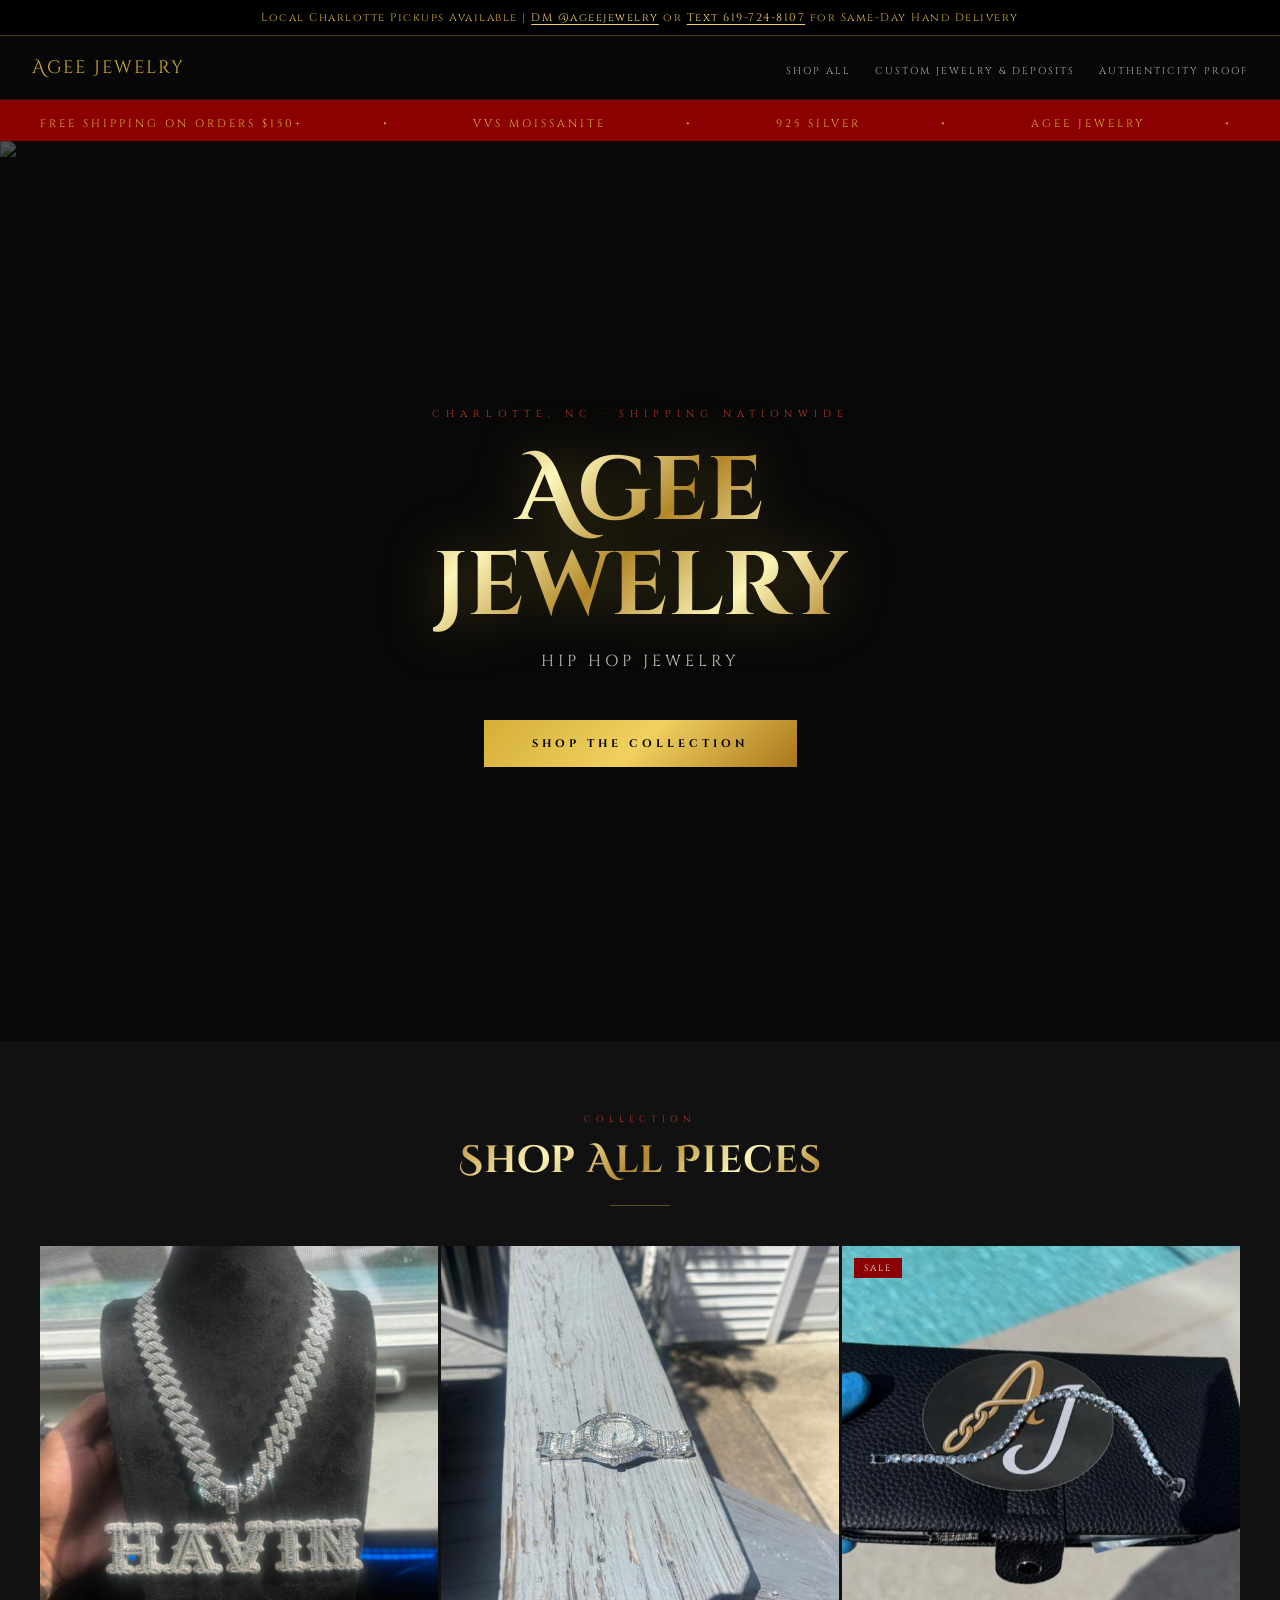
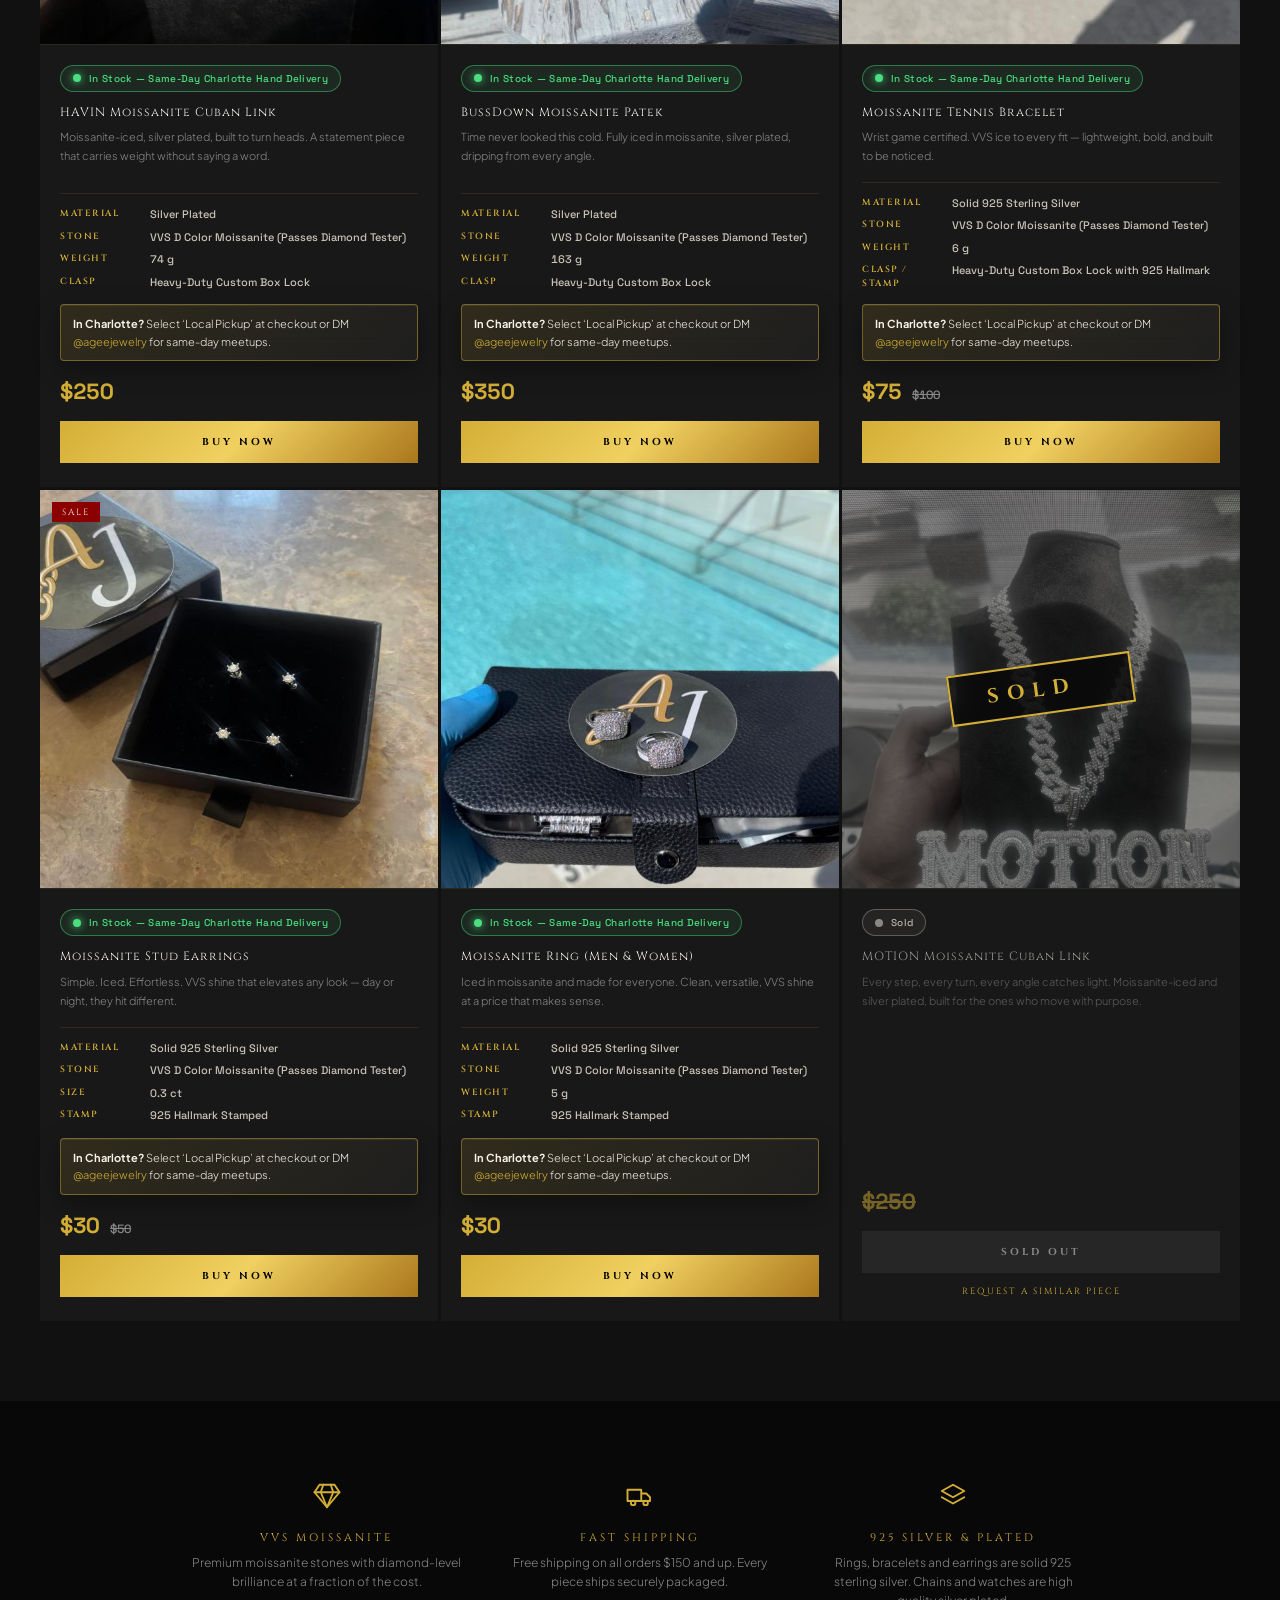
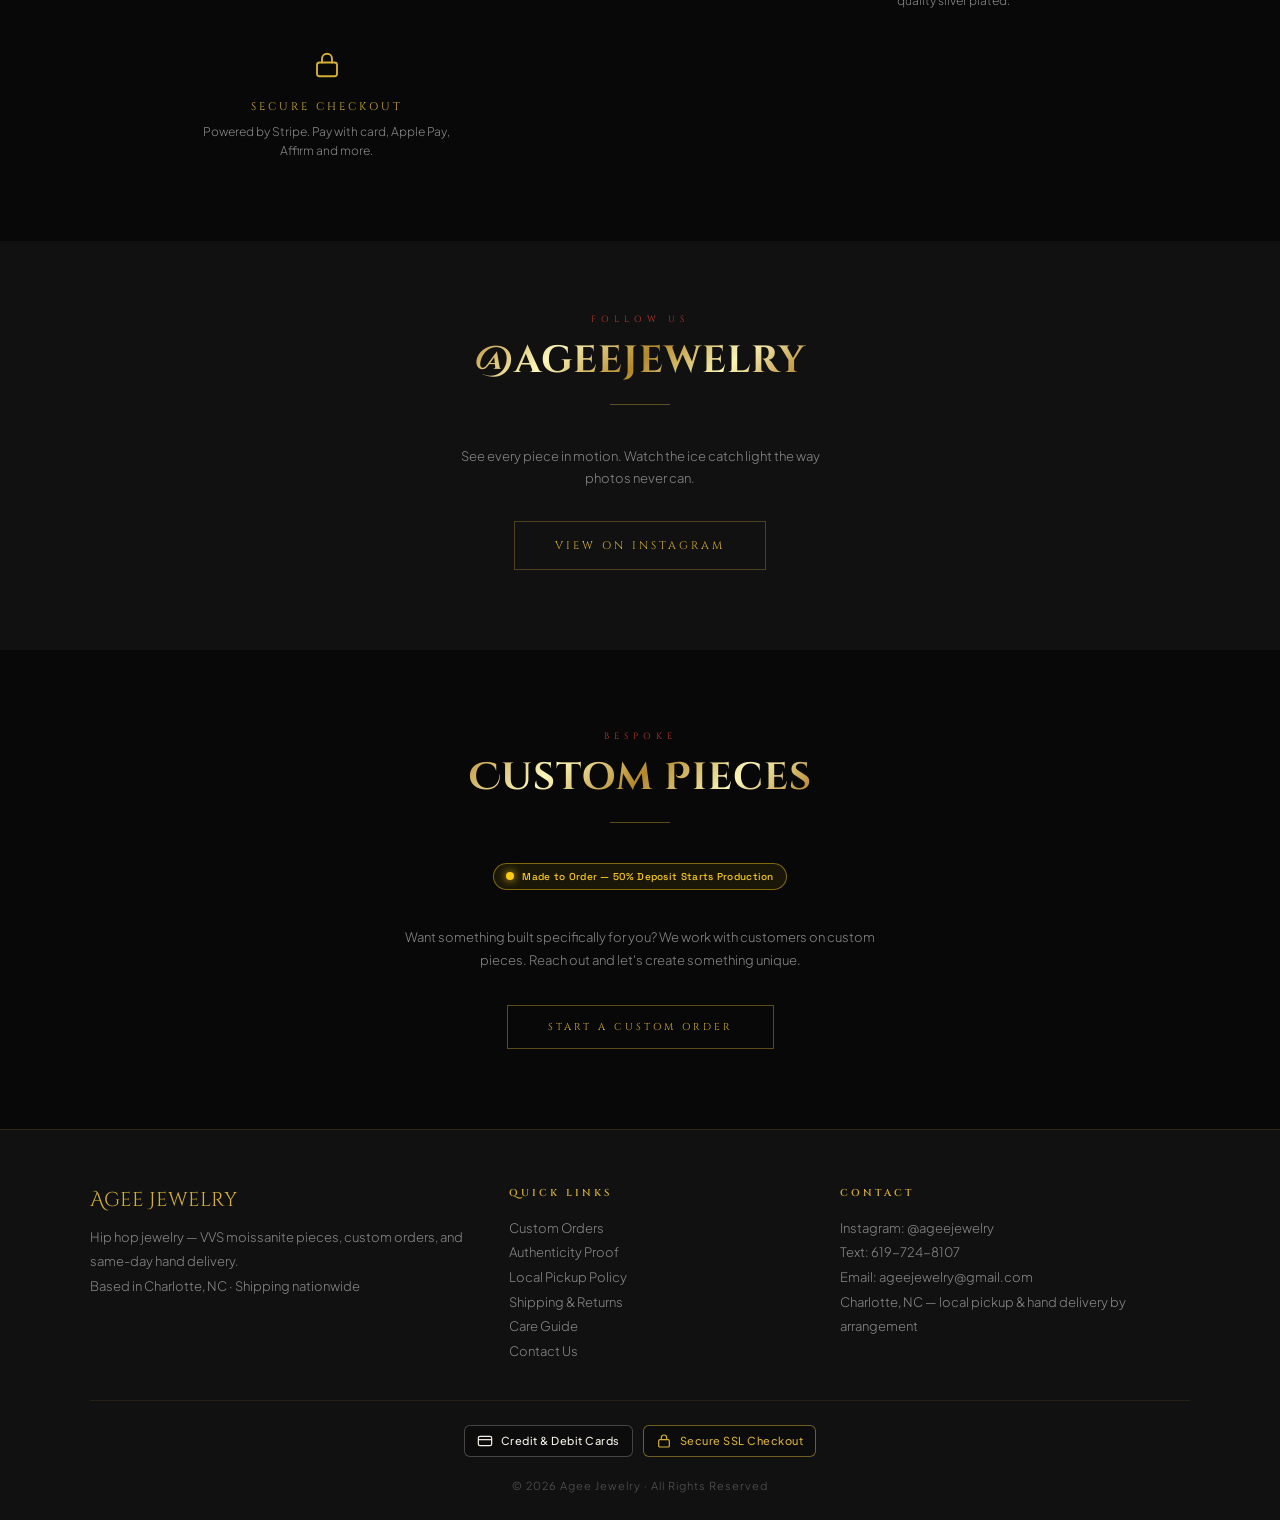
==== index.html @ dfce93da "Add phone, weights, plating details, and shipping and returns page Co-Authored-By: Claude Sonnet 5.5" ====
<!DOCTYPE html>
<html lang="en">
<head>
<meta charset="UTF-8">
<meta name="viewport" content="width=device-width, initial-scale=1.0">
<title>Agee Jewelry | VVS Moissanite Hip Hop Jewelry | Charlotte, NC</title>
<meta name="description" content="Agee Jewelry: VVS D moissanite hip hop jewelry. Cuban links, watches, bracelets and rings, with same-day hand delivery in Charlotte, NC and custom orders available.">
<meta name="theme-color" content="#080808">
<meta property="og:type" content="website">
<meta property="og:site_name" content="Agee Jewelry">
<meta property="og:title" content="Agee Jewelry | VVS Moissanite Hip Hop Jewelry">
<meta property="og:description" content="VVS D moissanite hip hop jewelry. Same-day hand delivery in Charlotte, NC. Custom orders available.">
<meta property="og:url" content="https://ageejewelry.com/">
<meta property="og:image" content="https://ageejewelry.com/havin.jpg">
<meta name="twitter:card" content="summary_large_image">
<link rel="icon" type="image/png" href="[data-uri]">
<link href="https://fonts.googleapis.com/css2?family=Cinzel+Decorative:wght@400;700&family=Cinzel:wght@400;600;700&family=Space+Grotesk:wght@500;700&family=Plus+Jakarta+Sans:wght@300;400;500;600&display=swap" rel="stylesheet">
<style>
  *, *::before, *::after { box-sizing: border-box; margin: 0; padding: 0; }
  :root {
    --gold: #D4AF37;
    --gold-light: #F0D060;
    --red: #8B0000;
    --red-bright: #C0392B;
    --black: #080808;
    --black-2: #111111;
    --black-3: #181818;
    --white: #F5F0E8;
    --gray: #888;
  }
  html { scroll-behavior: smooth; }
  body { background: var(--black); color: var(--white); font-family: 'Inter', sans-serif; font-weight: 300; overflow-x: hidden; }

  /* MARQUEE */
  .marquee-bar { background: var(--red); padding: 10px 0; overflow: hidden; white-space: nowrap; position: relative; z-index: 101; }
  .marquee-track { display: inline-block; animation: marquee 25s linear infinite; }
  .marquee-track span { font-family: 'Cinzel', serif; font-size: 11px; letter-spacing: 3px; color: var(--gold); padding: 0 40px; text-transform: uppercase; }
  @keyframes marquee { from { transform: translateX(0); } to { transform: translateX(-50%); } }

  /* NAV */
  nav { position: fixed; top: 0; left: 0; right: 0; z-index: 100; display: flex; justify-content: space-between; align-items: center; padding: 20px 40px; background: rgba(8,8,8,0.95); border-bottom: 1px solid rgba(212,175,55,0.15); backdrop-filter: blur(10px); }
  .nav-logo { font-family: 'Cinzel Decorative', serif; font-size: 18px; color: var(--gold); letter-spacing: 2px; text-decoration: none; }
  .nav-links { display: flex; gap: 36px; list-style: none; }
  .nav-links a { font-family: 'Cinzel', serif; font-size: 10px; letter-spacing: 3px; text-transform: uppercase; color: var(--white); text-decoration: none; opacity: 0.7; transition: opacity 0.2s, color 0.2s; }
  .nav-links a:hover { opacity: 1; color: var(--gold); }

  /* HERO - VIDEO BG */
  .hero {
    min-height: 100vh;
    display: flex;
    flex-direction: column;
    justify-content: center;
    align-items: center;
    text-align: center;
    padding: 120px 40px 80px;
    position: relative;
    overflow: hidden;
    background: var(--black);
  }
  .hero-video-wrap {
    position: absolute;
    inset: 0;
    z-index: 0;
    overflow: hidden;
  }
  .hero-video-wrap iframe {
    position: absolute;
    top: 50%; left: 50%;
    transform: translate(-50%, -50%);
    width: 100vw;
    height: 56.25vw;
    min-height: 100vh;
    min-width: 177.78vh;
    border: none;
    pointer-events: none;
  }
  .hero-overlay {
    position: absolute;
    inset: 0;
    background: linear-gradient(180deg, rgba(8,8,8,0.7) 0%, rgba(8,8,8,0.5) 50%, rgba(8,8,8,0.85) 100%);
    z-index: 1;
  }
  .hero-content { position: relative; z-index: 2; }
  .hero-eyebrow { font-family: 'Cinzel', serif; font-size: 10px; letter-spacing: 6px; color: var(--red-bright); text-transform: uppercase; margin-bottom: 24px; }
  .hero-title { font-family: 'Cinzel Decorative', serif; font-size: clamp(36px, 8vw, 90px); color: var(--gold); line-height: 1.05; margin-bottom: 16px; text-shadow: 0 0 60px rgba(212,175,55,0.4); }
  .hero-sub { font-family: 'Cinzel', serif; font-size: clamp(12px, 2vw, 16px); letter-spacing: 4px; color: var(--white); opacity: 0.8; margin-bottom: 48px; text-transform: uppercase; }
  .hero-cta { display: inline-block; font-family: 'Cinzel', serif; font-size: 11px; letter-spacing: 4px; text-transform: uppercase; color: var(--black); background: var(--gold); padding: 16px 48px; text-decoration: none; transition: background 0.2s, transform 0.2s; }
  .hero-cta:hover { background: var(--gold-light); transform: translateY(-2px); }

  /* SECTION HEADERS */
  .section-header { text-align: center; padding: 80px 40px 48px; }
  .section-eyebrow { font-family: 'Cinzel', serif; font-size: 9px; letter-spacing: 5px; color: var(--red-bright); text-transform: uppercase; margin-bottom: 12px; }
  .section-title { font-family: 'Cinzel Decorative', serif; font-size: clamp(22px, 4vw, 38px); color: var(--gold); letter-spacing: 1px; }
  .section-divider { width: 60px; height: 1px; background: var(--gold); margin: 20px auto 0; opacity: 0.4; }

  /* SHOP */
  .shop { background: var(--black-2); padding: 0 40px 80px; }
  .product-grid { display: grid; grid-template-columns: repeat(3, 1fr); gap: 3px; max-width: 1200px; margin: 0 auto; }

  /* PRODUCT CARD */
  .product-card { background: var(--black-3); display: flex; flex-direction: column; transition: transform 0.3s; }
  .product-card:hover { transform: translateY(-4px); }
  .product-card:hover .card-overlay { opacity: 1; }
  
  

  /* MEDIA */
  .product-media { position: relative; width: 100%; aspect-ratio: 1/1; background: #0d0d0d; overflow: hidden; flex-shrink: 0; }
  .card-photo {
    position: absolute; inset: 0;
    width: 100%; height: 100%;
    object-fit: cover;
    object-position: center 20%;
    transition: opacity 0.4s;
    z-index: 1;
  }
  
  .card-overlay { position: absolute; inset: 0; border: 1px solid rgba(212,175,55,0.3); opacity: 0; transition: opacity 0.3s; z-index: 3; pointer-events: none; }
  .sale-badge { position: absolute; top: 12px; left: 12px; background: var(--red); font-family: 'Cinzel', serif; font-size: 9px; letter-spacing: 2px; color: var(--white); padding: 4px 10px; text-transform: uppercase; z-index: 4; }

  /* PRODUCT INFO */
  .product-info { padding: 20px 20px 24px; border-top: 1px solid rgba(212,175,55,0.1); display: flex; flex-direction: column; flex: 1; }
  .product-name { font-family: 'Cinzel', serif; font-size: 12px; letter-spacing: 1px; color: var(--white); margin-bottom: 8px; line-height: 1.4; }
  .product-desc { font-size: 11px; color: var(--gray); line-height: 1.7; margin-bottom: 16px; flex: 1; }
  .product-price-row { display: flex; align-items: baseline; gap: 10px; margin-bottom: 16px; }
  .product-price { font-family: 'Cinzel', serif; font-size: 20px; color: var(--gold); }
  .product-price-old { font-size: 12px; color: var(--gray); text-decoration: line-through; }
  .buy-btn { display: block; width: 100%; font-family: 'Cinzel', serif; font-size: 10px; letter-spacing: 3px; text-transform: uppercase; color: var(--black); background: var(--gold); padding: 14px; text-align: center; text-decoration: none; transition: background 0.2s, transform 0.15s; margin-top: auto; }
  .buy-btn:hover { background: var(--gold-light); transform: translateY(-1px); }

  /* FEATURES */
  .features { padding: 80px 40px; background: var(--black); }
  .features-grid { display: grid; grid-template-columns: repeat(auto-fit, minmax(200px, 1fr)); gap: 40px; max-width: 900px; margin: 0 auto; text-align: center; }
  .feature-icon { font-size: 28px; margin-bottom: 16px; display: block; }
  .feature-title { font-family: 'Cinzel', serif; font-size: 11px; letter-spacing: 3px; color: var(--gold); text-transform: uppercase; margin-bottom: 8px; }
  .feature-text { font-size: 12px; color: var(--gray); line-height: 1.6; }

  /* INSTAGRAM */
  .instagram-section { background: var(--black-2); padding: 0 40px 80px; text-align: center; }
  .ig-link { display: inline-flex; align-items: center; gap: 10px; font-family: 'Cinzel', serif; font-size: 11px; letter-spacing: 3px; color: var(--gold); text-decoration: none; border: 1px solid rgba(212,175,55,0.3); padding: 16px 40px; transition: border-color 0.2s, background 0.2s; text-transform: uppercase; }
  .ig-link:hover { border-color: var(--gold); background: rgba(212,175,55,0.05); }

  /* FOOTER */
  footer { background: var(--black-2); border-top: 1px solid rgba(212,175,55,0.1); padding: 48px 40px 32px; text-align: center; }
  .footer-logo { font-family: 'Cinzel Decorative', serif; font-size: 20px; color: var(--gold); margin-bottom: 16px; }
  .footer-links { display: flex; justify-content: center; gap: 32px; list-style: none; margin-bottom: 32px; flex-wrap: wrap; }
  .footer-links a { font-family: 'Cinzel', serif; font-size: 9px; letter-spacing: 3px; color: var(--gray); text-decoration: none; text-transform: uppercase; transition: color 0.2s; }
  .footer-links a:hover { color: var(--gold); }
  .footer-copy { font-size: 11px; color: #444; letter-spacing: 1px; }

  /* MOBILE */
  @media (max-width: 900px) {
    .product-grid { grid-template-columns: repeat(2, 1fr); }
  }
  @media (max-width: 768px) {
    nav { padding: 16px 20px; }
    .nav-links { display: none; }
    .hero { padding: 100px 24px 60px; }
    .shop, .features, .instagram-section { padding-left: 20px; padding-right: 20px; }
    .section-header { padding: 60px 20px 36px; }
    footer { padding: 40px 20px 24px; }
  }
  @media (max-width: 480px) {
    .product-grid { grid-template-columns: 1fr; }
  }
</style>
<link rel="stylesheet" href="/site.css">
</head>
<body>

<div class="marquee-bar">
  <div class="marquee-track">
    <span>Free Shipping on Orders $150+</span><span>&bull;</span>
    <span>VVS Moissanite</span><span>&bull;</span>
    <span>925 Silver</span><span>&bull;</span>
    <span>Agee Jewelry</span><span>&bull;</span>
    <span>Free Shipping on Orders $150+</span><span>&bull;</span>
    <span>VVS Moissanite</span><span>&bull;</span>
    <span>925 Silver</span><span>&bull;</span>
    <span>Agee Jewelry</span><span>&bull;</span>
  </div>
</div>

<div class="announce" role="region" aria-label="Announcement">
  <span>Local Charlotte Pickups Available | <a href="https://www.instagram.com/ageejewelry/" target="_blank" rel="noopener">DM @ageejewelry</a> or <a href="sms:+16197248107">Text 619-724-8107</a> for Same-Day Hand Delivery</span>
</div>

<nav class="site-nav" aria-label="Main">
  <a href="/" class="nav-logo">Agee Jewelry</a>
  <ul class="nav-links">
    <li><a href="/#shop">Shop All</a></li>
    <li><a href="/custom/">Custom Jewelry &amp; Deposits</a></li>
    <li><a href="/authenticity/">Authenticity Proof</a></li>
  </ul>
</nav>

<!-- HERO WITH WATCH VIDEO BG -->
<section class="hero">
  <div class="hero-video-wrap">
    <img src="https://raw.githubusercontent.com/ageejewelry/ageejewelry/main/hero.gif" style="position:absolute;top:50%;left:50%;transform:translate(-50%,-50%);min-width:100%;min-height:100%;width:auto;height:auto;object-fit:cover;">
  </div>
  <div class="hero-overlay"></div>
  <div class="hero-content">
    <div class="hero-eyebrow">Charlotte, NC &middot; Shipping Nationwide</div>
    <h1 class="hero-title">Agee<br>Jewelry</h1>
    <p class="hero-sub">Hip Hop Jewelry</p>
    <a href="#shop" class="hero-cta">Shop the Collection</a>
  </div>
</section>

<!-- SHOP -->
<section class="shop" id="shop">
  <div class="section-header">
    <div class="section-eyebrow">Collection</div>
    <h2 class="section-title">Shop All Pieces</h2>
    <div class="section-divider"></div>
  </div>
  <div class="product-grid">

    <!-- HAVIN -->
    <div class="product-card" id="chains" data-category="chains">
      <div class="product-media">
        <img class="card-photo" src="[data-uri]" alt="HAVIN Cuban Link" loading="lazy">
        <div class="card-overlay"></div>
      </div>
      <div class="product-info">
        <div class="stock-badge in-stock">In Stock &mdash; Same-Day Charlotte Hand Delivery</div>
        <div class="product-name">HAVIN Moissanite Cuban Link</div>
        <div class="product-desc">Moissanite-iced, silver plated, built to turn heads. A statement piece that carries weight without saying a word.</div>
        <ul class="spec-block"><li><b>Material</b><span>Silver Plated</span></li><li><b>Stone</b><span>VVS D Color Moissanite (Passes Diamond Tester)</span></li><li><b>Weight</b><span>74 g</span></li><li><b>Clasp</b><span>Heavy-Duty Custom Box Lock</span></li></ul><div class="local-callout"><strong>In Charlotte?</strong> Select &lsquo;Local Pickup&rsquo; at checkout or DM <a href="https://www.instagram.com/ageejewelry/" target="_blank" rel="noopener">@ageejewelry</a> for same-day meetups.</div>
        <div class="product-price-row"><span class="product-price">$250</span></div>
        <a href="https://buy.stripe.com/3cI14ng1a7z4cbnalU8Zq00" target="_blank" rel="noopener" class="buy-btn">Buy Now</a>
      </div>
    </div>

    <!-- BUSSDOWN WATCH -->
    <div class="product-card" id="watches" data-category="watches">
      <div class="product-media">
        <img class="card-photo" src="[data-uri]" alt="BussDown Patek" loading="lazy">
        <div class="card-overlay"></div>
      </div>
      <div class="product-info">
        <div class="stock-badge in-stock">In Stock &mdash; Same-Day Charlotte Hand Delivery</div>
        <div class="product-name">BussDown Moissanite Patek</div>
        <div class="product-desc">Time never looked this cold. Fully iced in moissanite, silver plated, dripping from every angle.</div>
        <ul class="spec-block"><li><b>Material</b><span>Silver Plated</span></li><li><b>Stone</b><span>VVS D Color Moissanite (Passes Diamond Tester)</span></li><li><b>Weight</b><span>163 g</span></li><li><b>Clasp</b><span>Heavy-Duty Custom Box Lock</span></li></ul><div class="local-callout"><strong>In Charlotte?</strong> Select &lsquo;Local Pickup&rsquo; at checkout or DM <a href="https://www.instagram.com/ageejewelry/" target="_blank" rel="noopener">@ageejewelry</a> for same-day meetups.</div>
        <div class="product-price-row"><span class="product-price">$350</span></div>
        <a href="https://buy.stripe.com/00waEXaGQ7z4grD51A8Zq05" target="_blank" rel="noopener" class="buy-btn">Buy Now</a>
      </div>
    </div>

    <!-- BRACELET -->
    <div class="product-card" data-category="bracelets">
      <div class="product-media">
        <img class="card-photo" src="[data-uri]" alt="Moissanite Bracelet" loading="lazy">
        <div class="card-overlay"></div>
        <div class="sale-badge">Sale</div>
      </div>
      <div class="product-info">
        <div class="stock-badge in-stock">In Stock &mdash; Same-Day Charlotte Hand Delivery</div>
        <div class="product-name">Moissanite Tennis Bracelet</div>
        <div class="product-desc">Wrist game certified. VVS ice to every fit — lightweight, bold, and built to be noticed.</div>
        <ul class="spec-block"><li><b>Material</b><span>Solid 925 Sterling Silver</span></li><li><b>Stone</b><span>VVS D Color Moissanite (Passes Diamond Tester)</span></li><li><b>Weight</b><span>6 g</span></li><li><b>Clasp / Stamp</b><span>Heavy-Duty Custom Box Lock with 925 Hallmark</span></li></ul><div class="local-callout"><strong>In Charlotte?</strong> Select &lsquo;Local Pickup&rsquo; at checkout or DM <a href="https://www.instagram.com/ageejewelry/" target="_blank" rel="noopener">@ageejewelry</a> for same-day meetups.</div>
        <div class="product-price-row">
          <span class="product-price">$75</span>
          <span class="product-price-old">$100</span>
        </div>
        <a href="https://buy.stripe.com/3cI00jeX62eKejv3Xw8Zq03" target="_blank" rel="noopener" class="buy-btn">Buy Now</a>
      </div>
    </div>

    <!-- EARRINGS -->
    <div class="product-card" data-category="earrings">
      <div class="product-media">
        <img class="card-photo" src="[data-uri]" alt="Moissanite Earrings" loading="lazy">
        <div class="card-overlay"></div>
        <div class="sale-badge">Sale</div>
      </div>
      <div class="product-info">
        <div class="stock-badge in-stock">In Stock &mdash; Same-Day Charlotte Hand Delivery</div>
        <div class="product-name">Moissanite Stud Earrings</div>
        <div class="product-desc">Simple. Iced. Effortless. VVS shine that elevates any look — day or night, they hit different.</div>
        <ul class="spec-block"><li><b>Material</b><span>Solid 925 Sterling Silver</span></li><li><b>Stone</b><span>VVS D Color Moissanite (Passes Diamond Tester)</span></li><li><b>Size</b><span>0.3 ct</span></li><li><b>Stamp</b><span>925 Hallmark Stamped</span></li></ul><div class="local-callout"><strong>In Charlotte?</strong> Select &lsquo;Local Pickup&rsquo; at checkout or DM <a href="https://www.instagram.com/ageejewelry/" target="_blank" rel="noopener">@ageejewelry</a> for same-day meetups.</div>
        <div class="product-price-row">
          <span class="product-price">$30</span>
          <span class="product-price-old">$50</span>
        </div>
        <a href="https://buy.stripe.com/7sY7sL6qA3iO0sF51A8Zq04" target="_blank" rel="noopener" class="buy-btn">Buy Now</a>
      </div>
    </div>

    <!-- RINGS -->
    <div class="product-card" id="rings" data-category="rings">
      <div class="product-media">
        <img class="card-photo" src="[data-uri]" alt="Moissanite Rings" loading="lazy">
        <div class="card-overlay"></div>
      </div>
      <div class="product-info">
        <div class="stock-badge in-stock">In Stock &mdash; Same-Day Charlotte Hand Delivery</div>
        <div class="product-name">Moissanite Ring (Men &amp; Women)</div>
        <div class="product-desc">Iced in moissanite and made for everyone. Clean, versatile, VVS shine at a price that makes sense.</div>
        <ul class="spec-block"><li><b>Material</b><span>Solid 925 Sterling Silver</span></li><li><b>Stone</b><span>VVS D Color Moissanite (Passes Diamond Tester)</span></li><li><b>Weight</b><span>5 g</span></li><li><b>Stamp</b><span>925 Hallmark Stamped</span></li></ul><div class="local-callout"><strong>In Charlotte?</strong> Select &lsquo;Local Pickup&rsquo; at checkout or DM <a href="https://www.instagram.com/ageejewelry/" target="_blank" rel="noopener">@ageejewelry</a> for same-day meetups.</div>
        <div class="product-price-row"><span class="product-price">$30</span></div>
        <a href="https://buy.stripe.com/cNi00j8yI3iO6R3cu28Zq02" target="_blank" rel="noopener" class="buy-btn">Buy Now</a>
      </div>
    </div>

    <!-- MOTION -->
    <div class="product-card is-sold" data-category="chains">
      <div class="product-media">
        <img class="card-photo" src="[data-uri]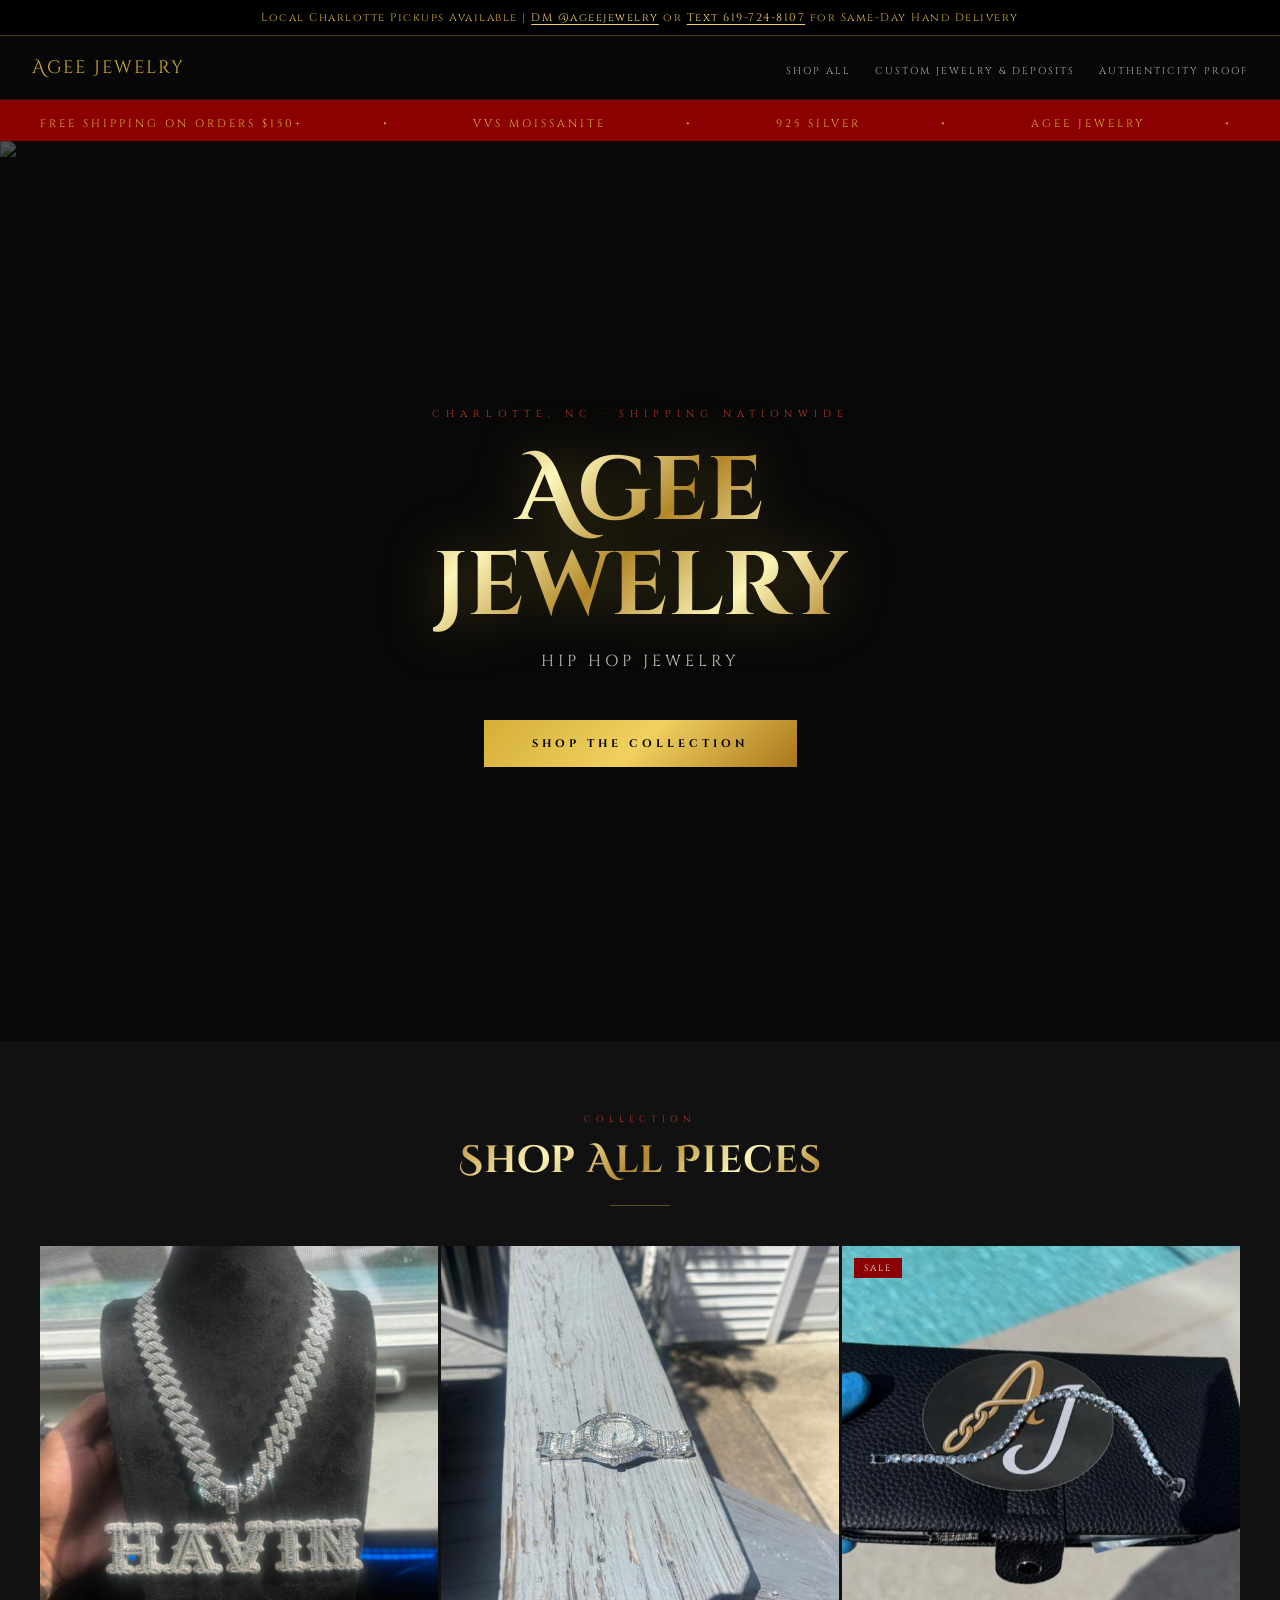
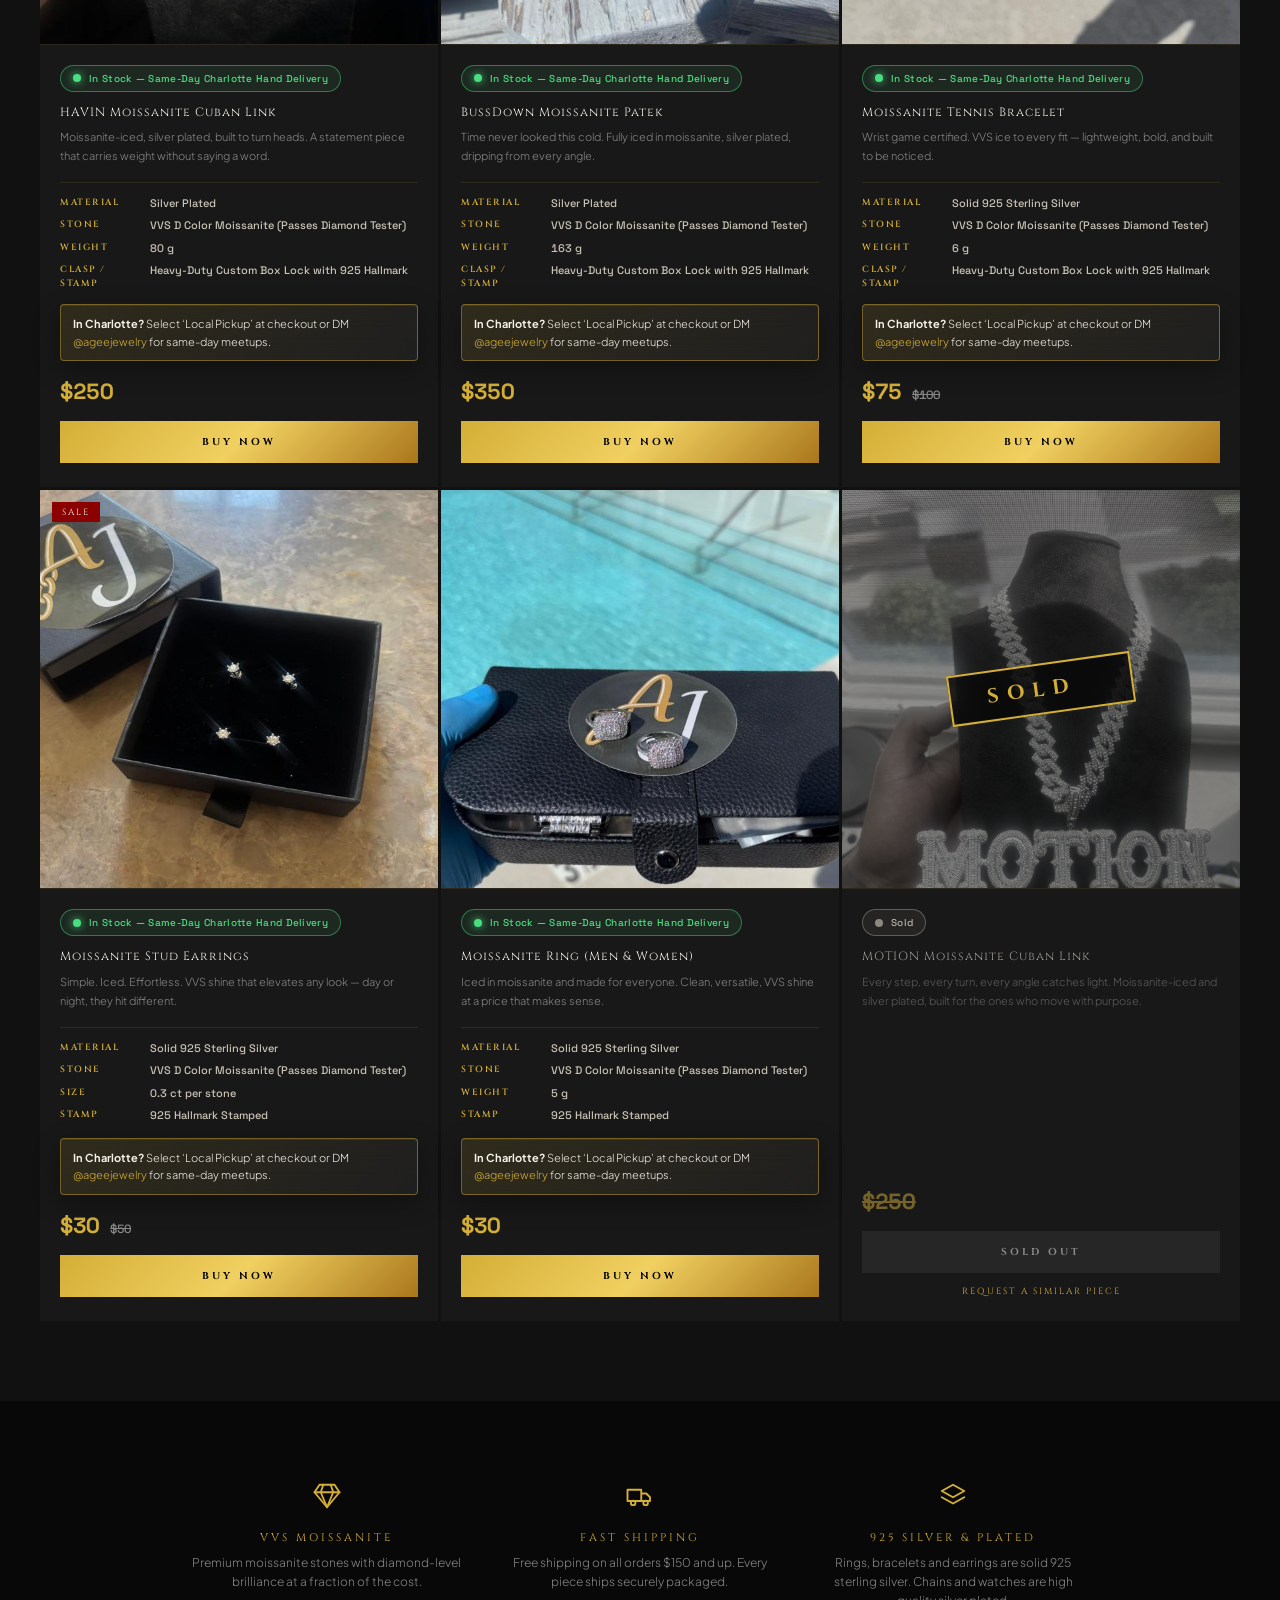
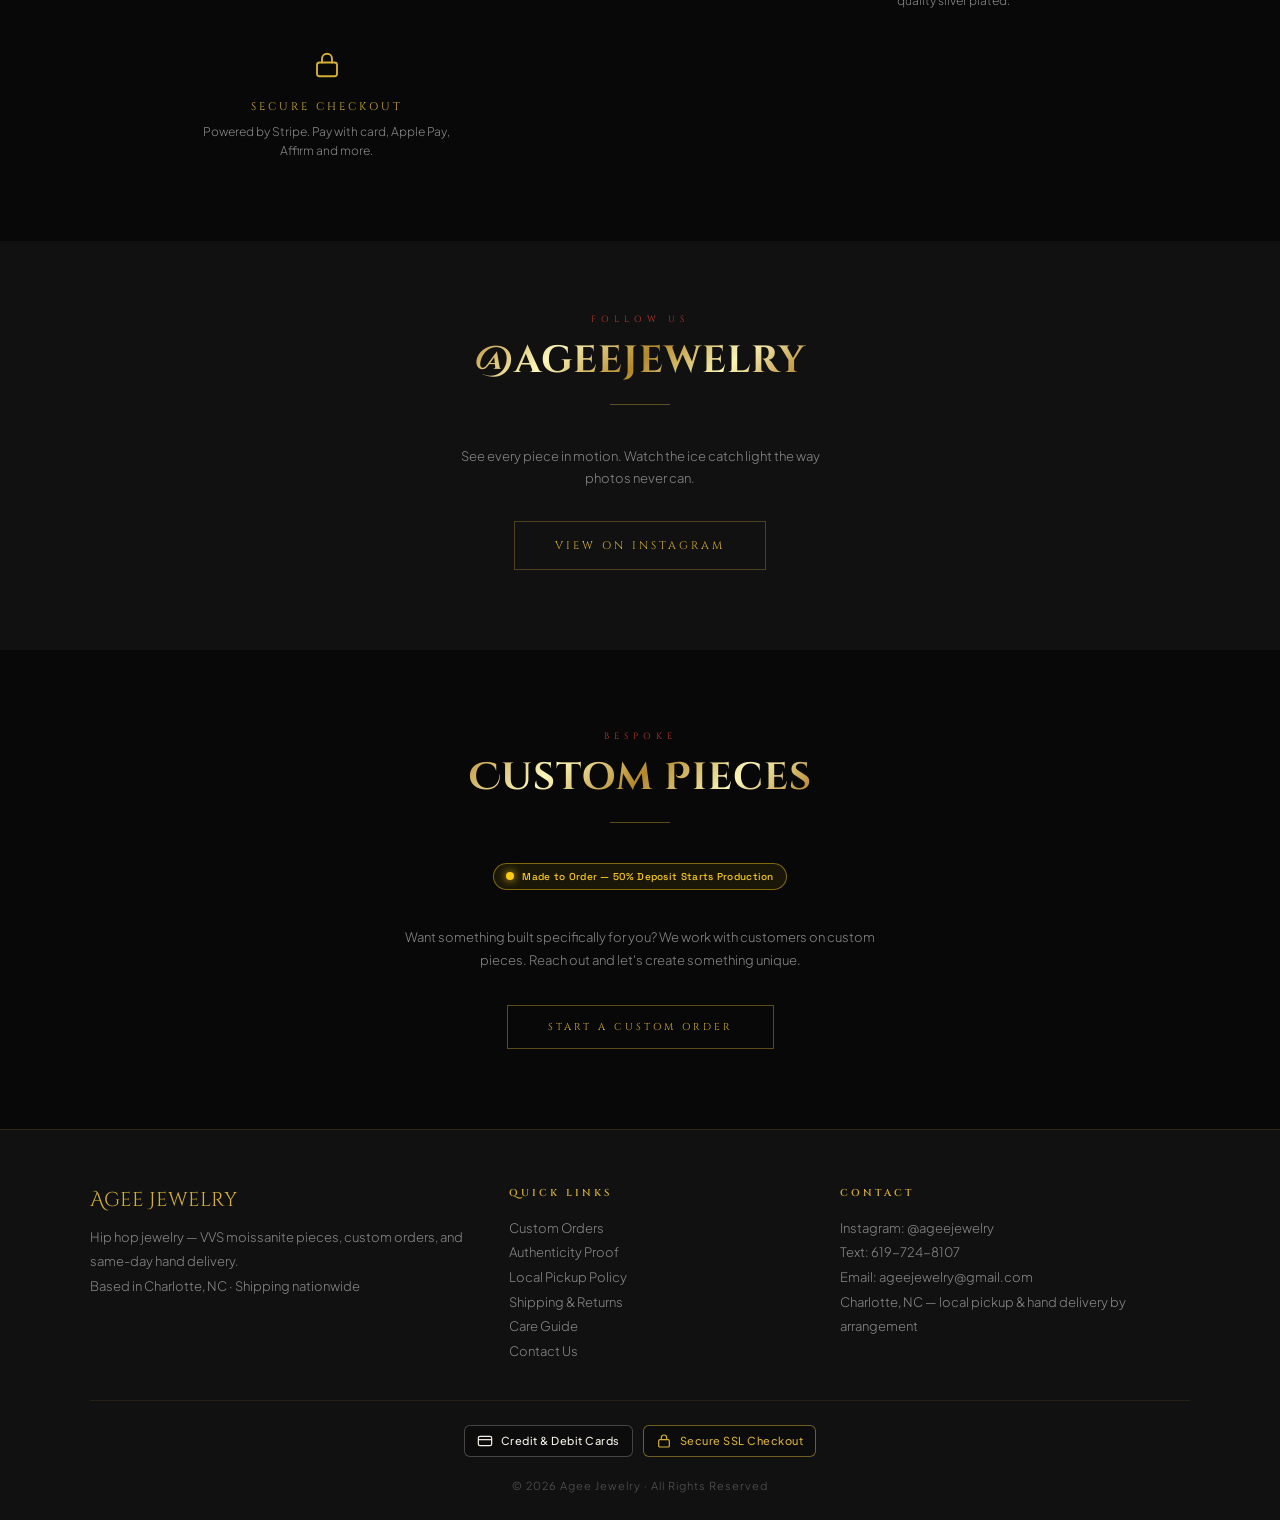
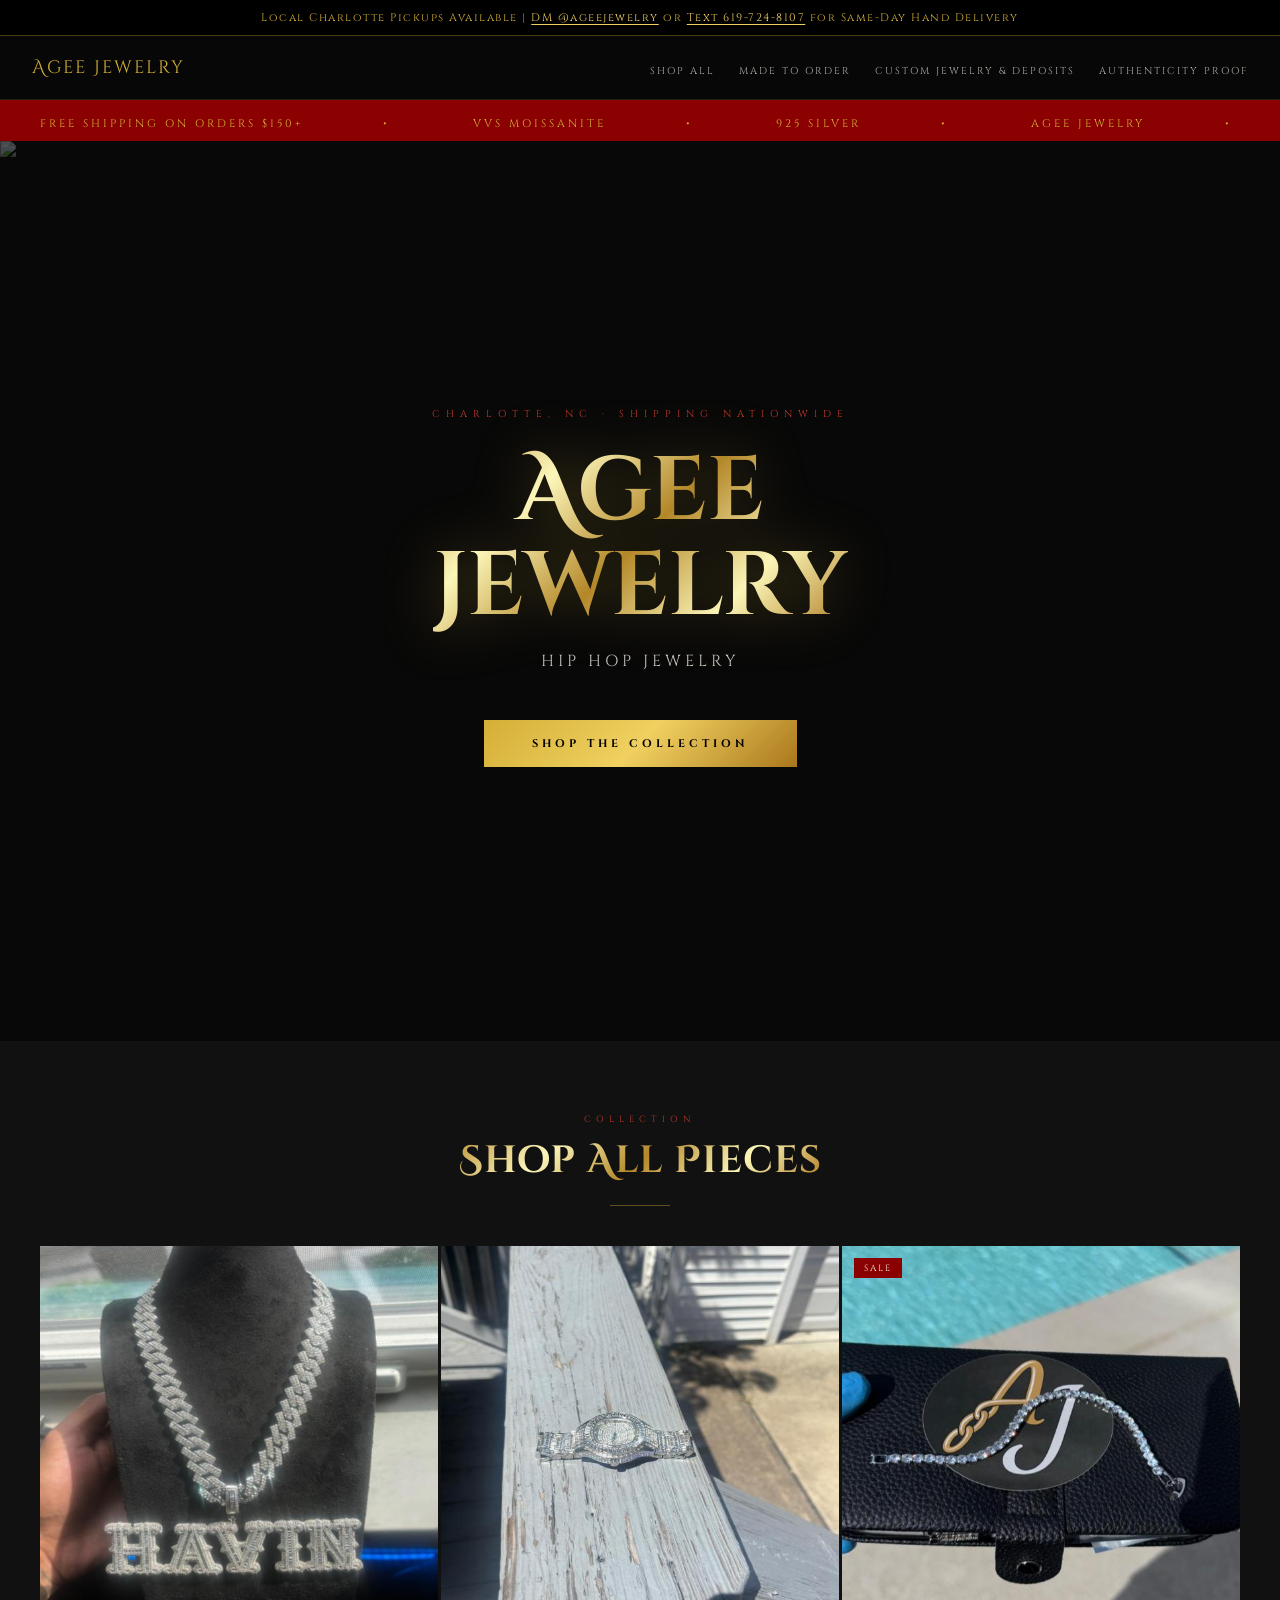
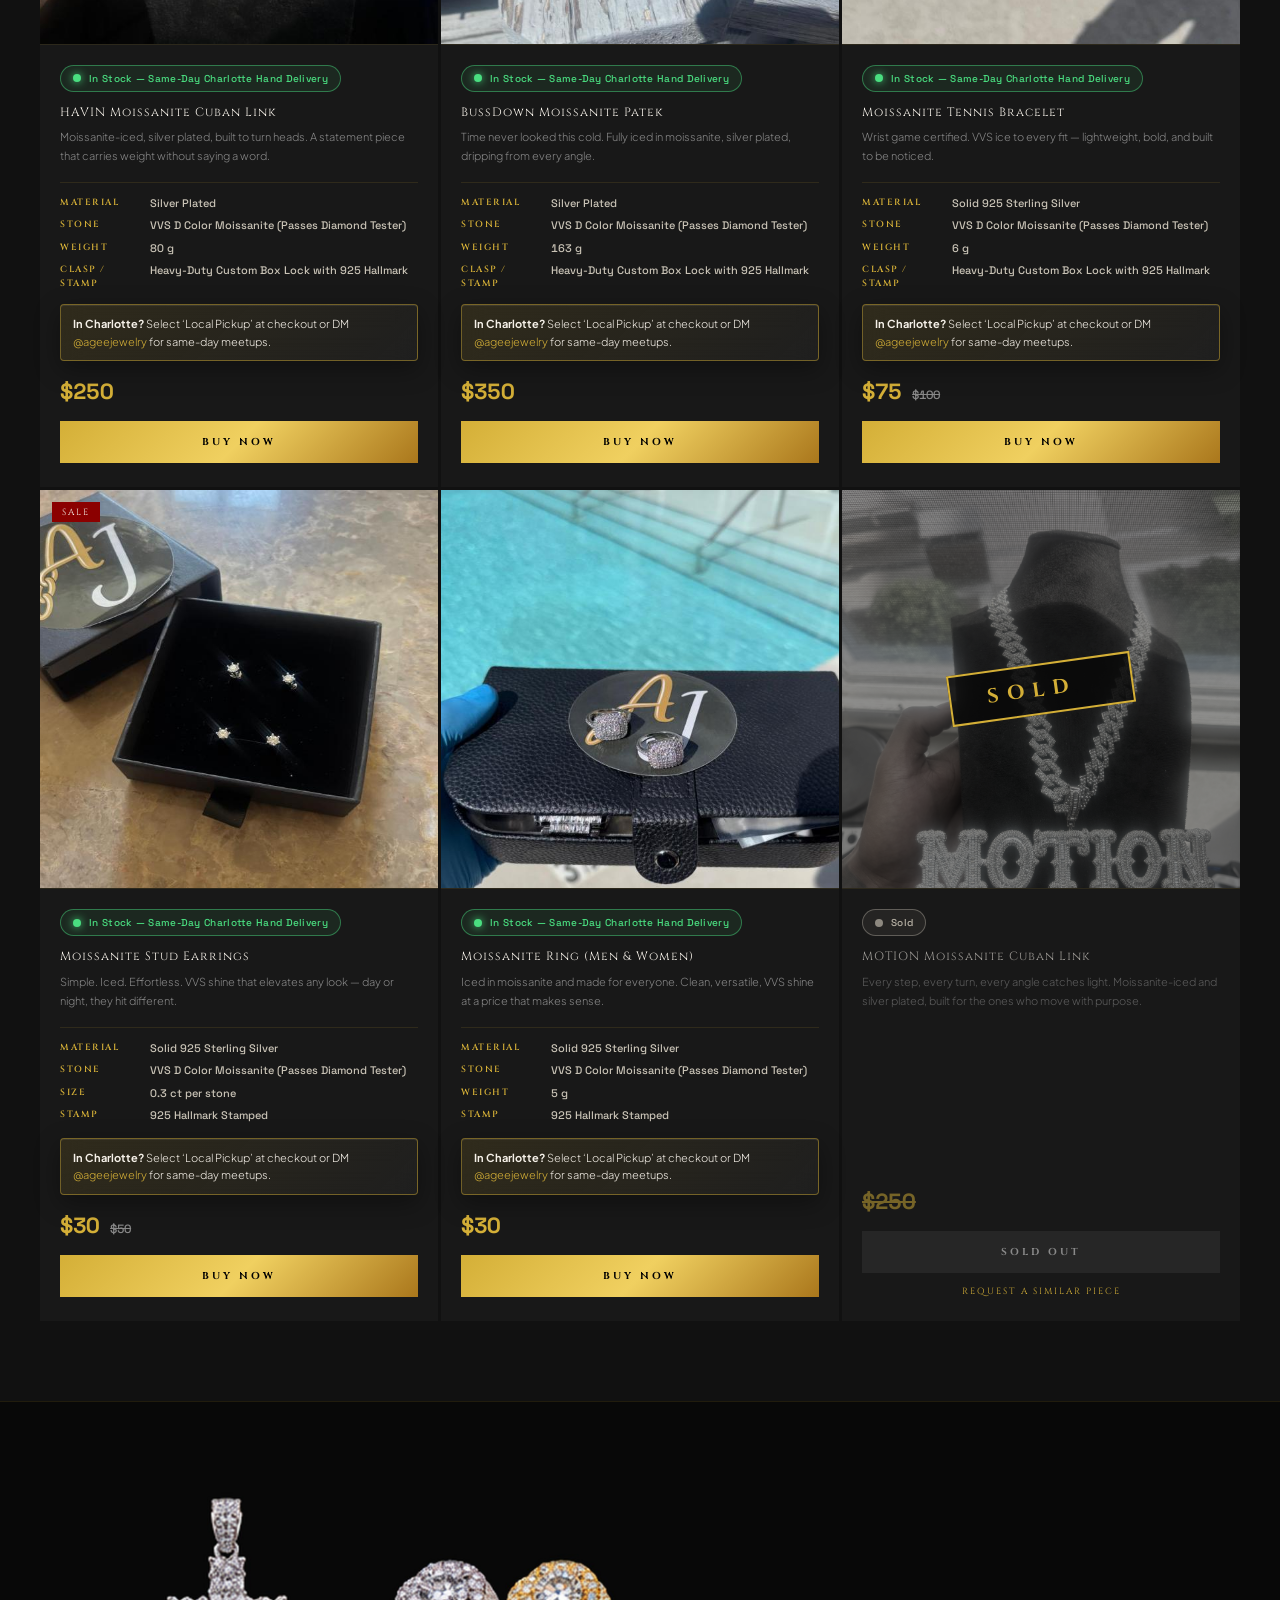
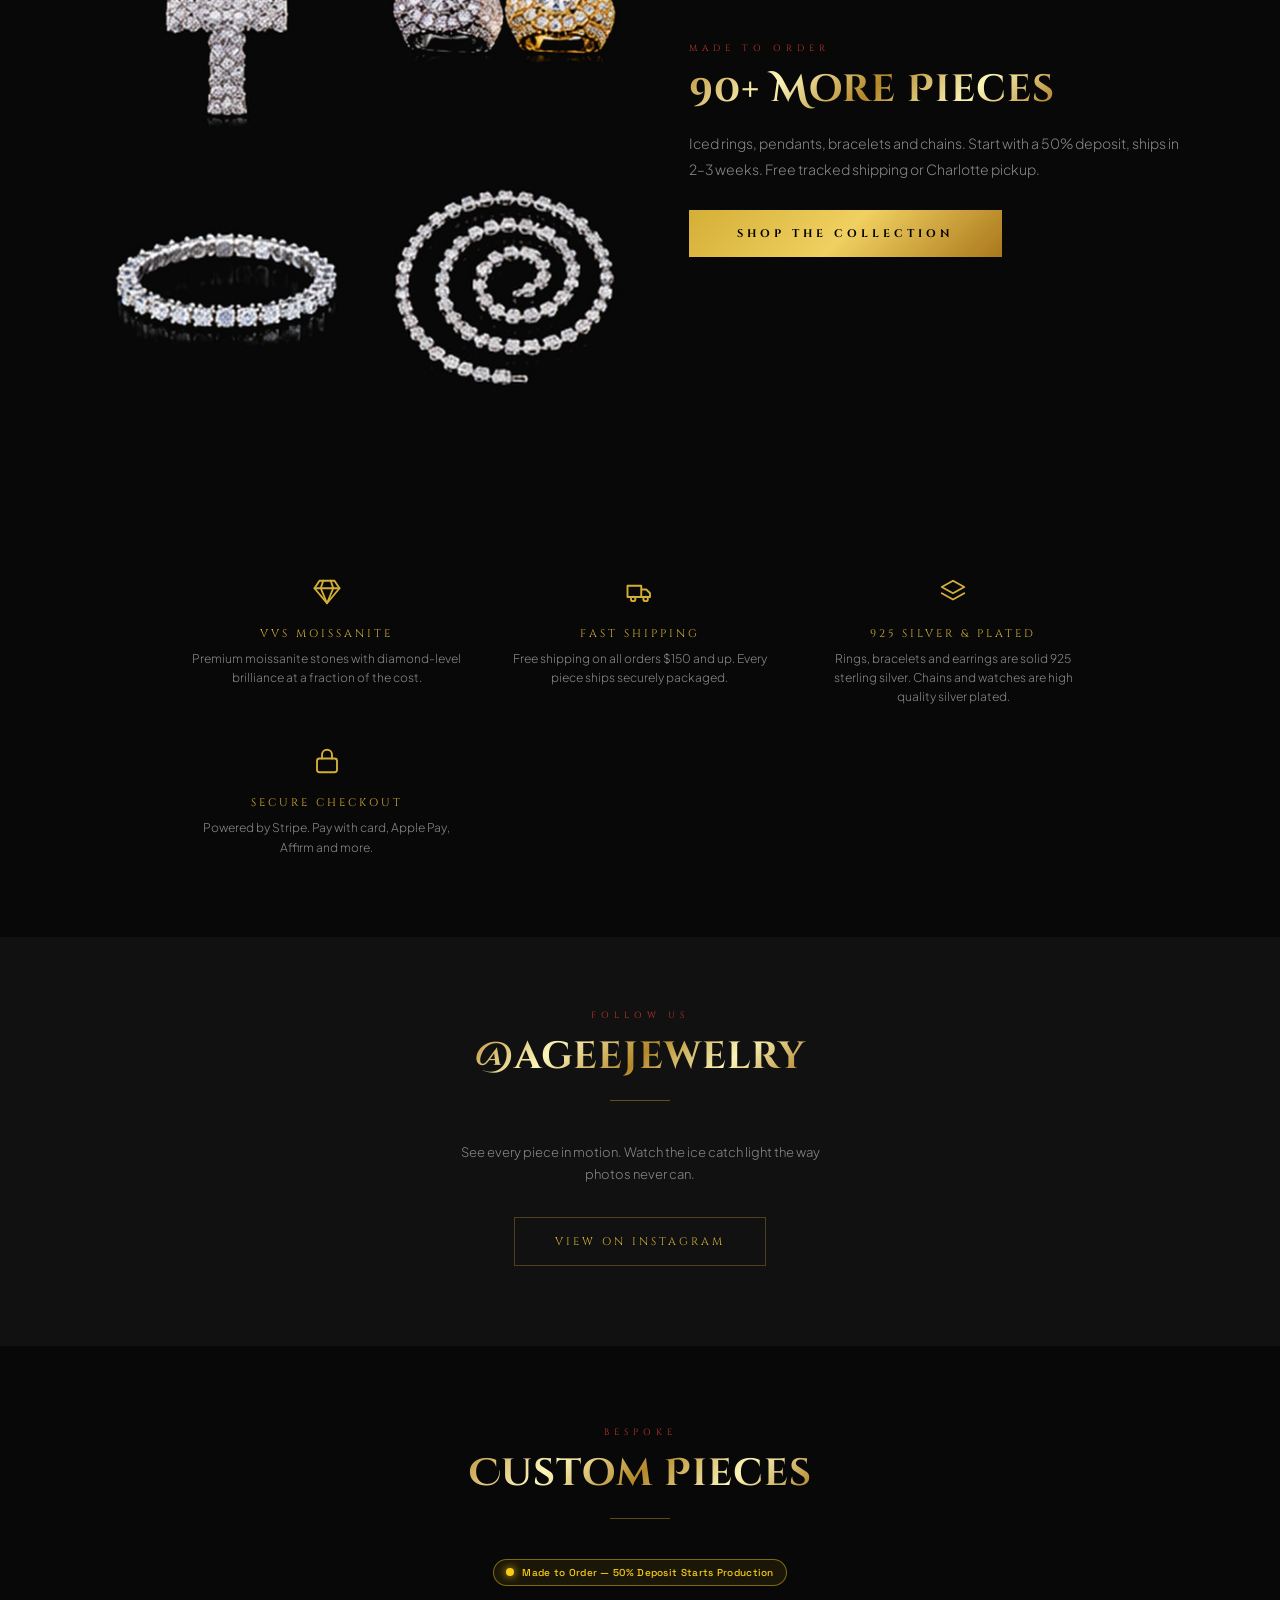
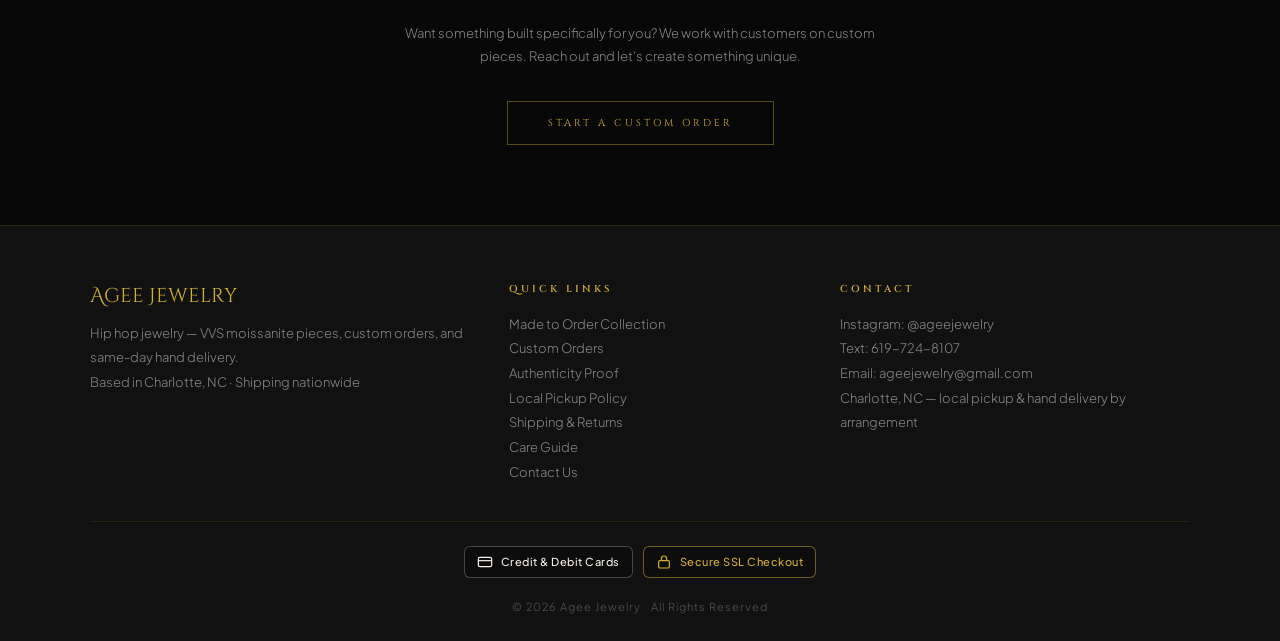
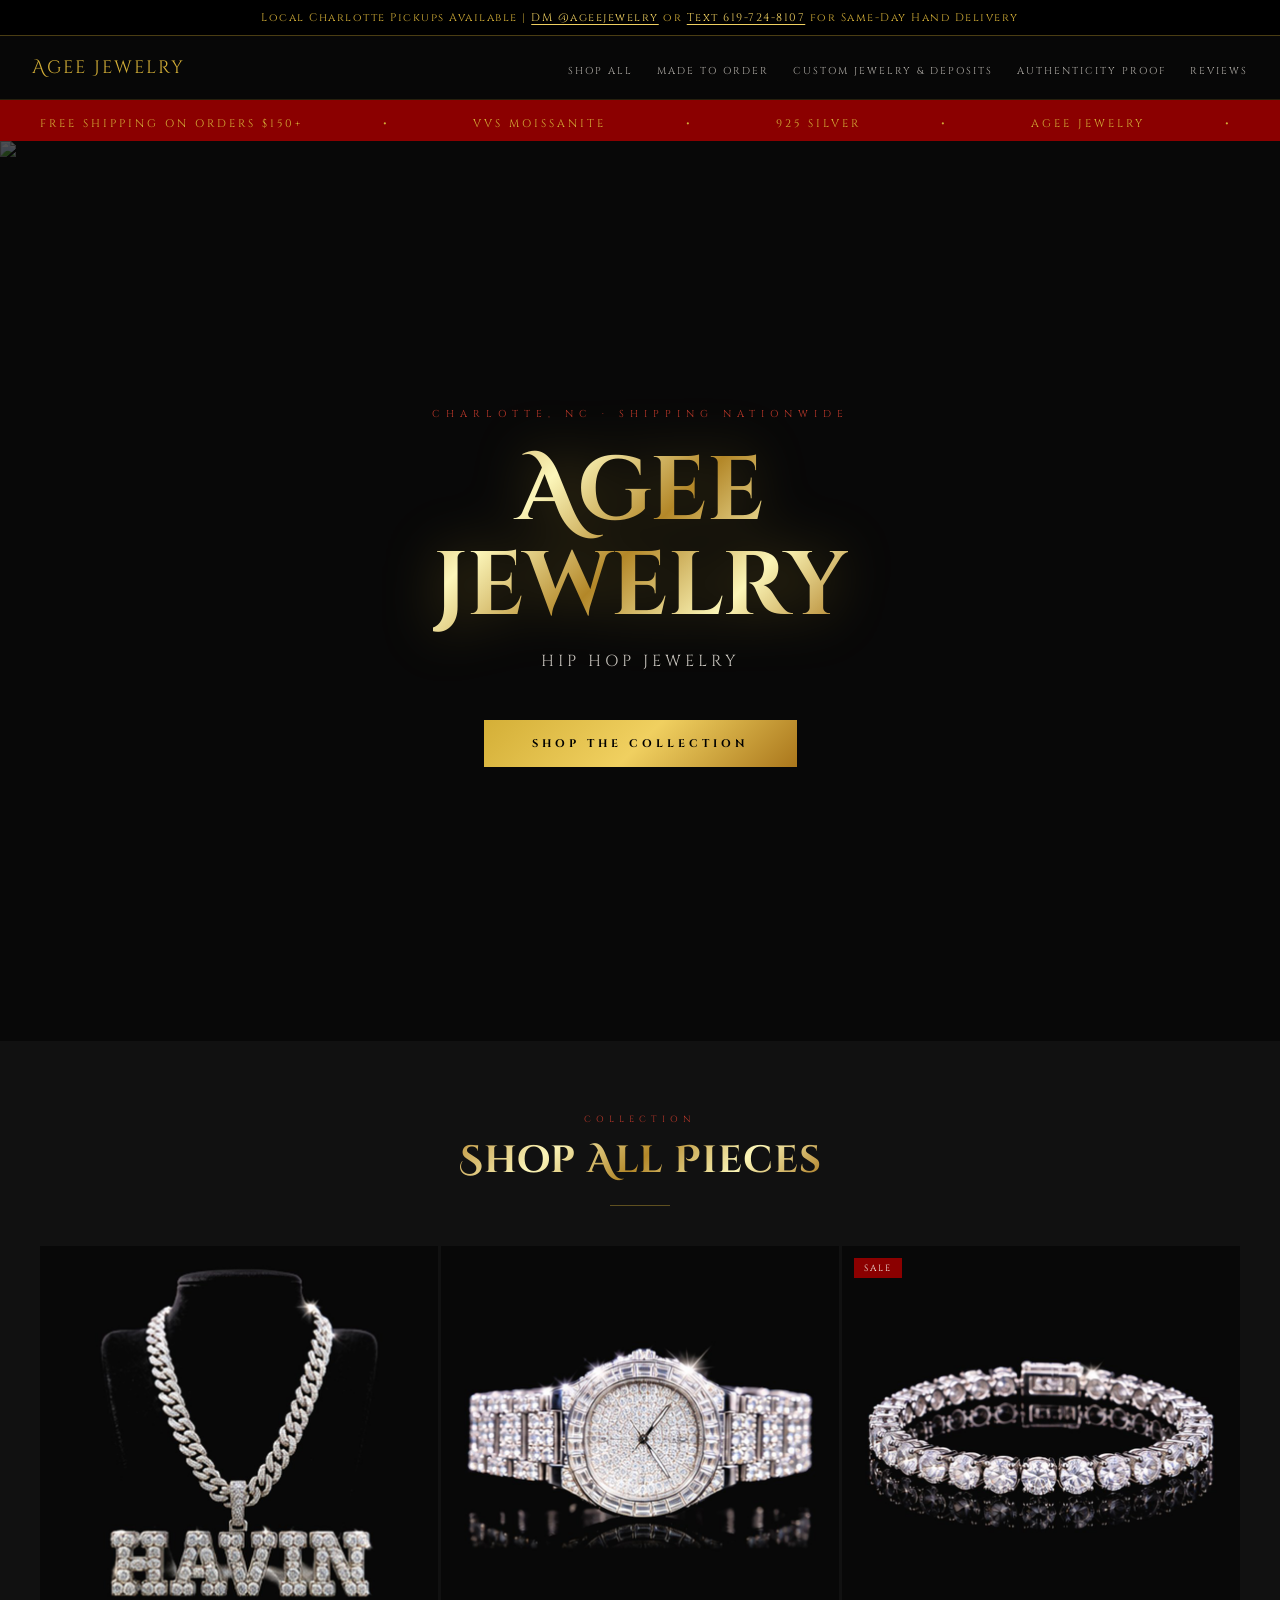
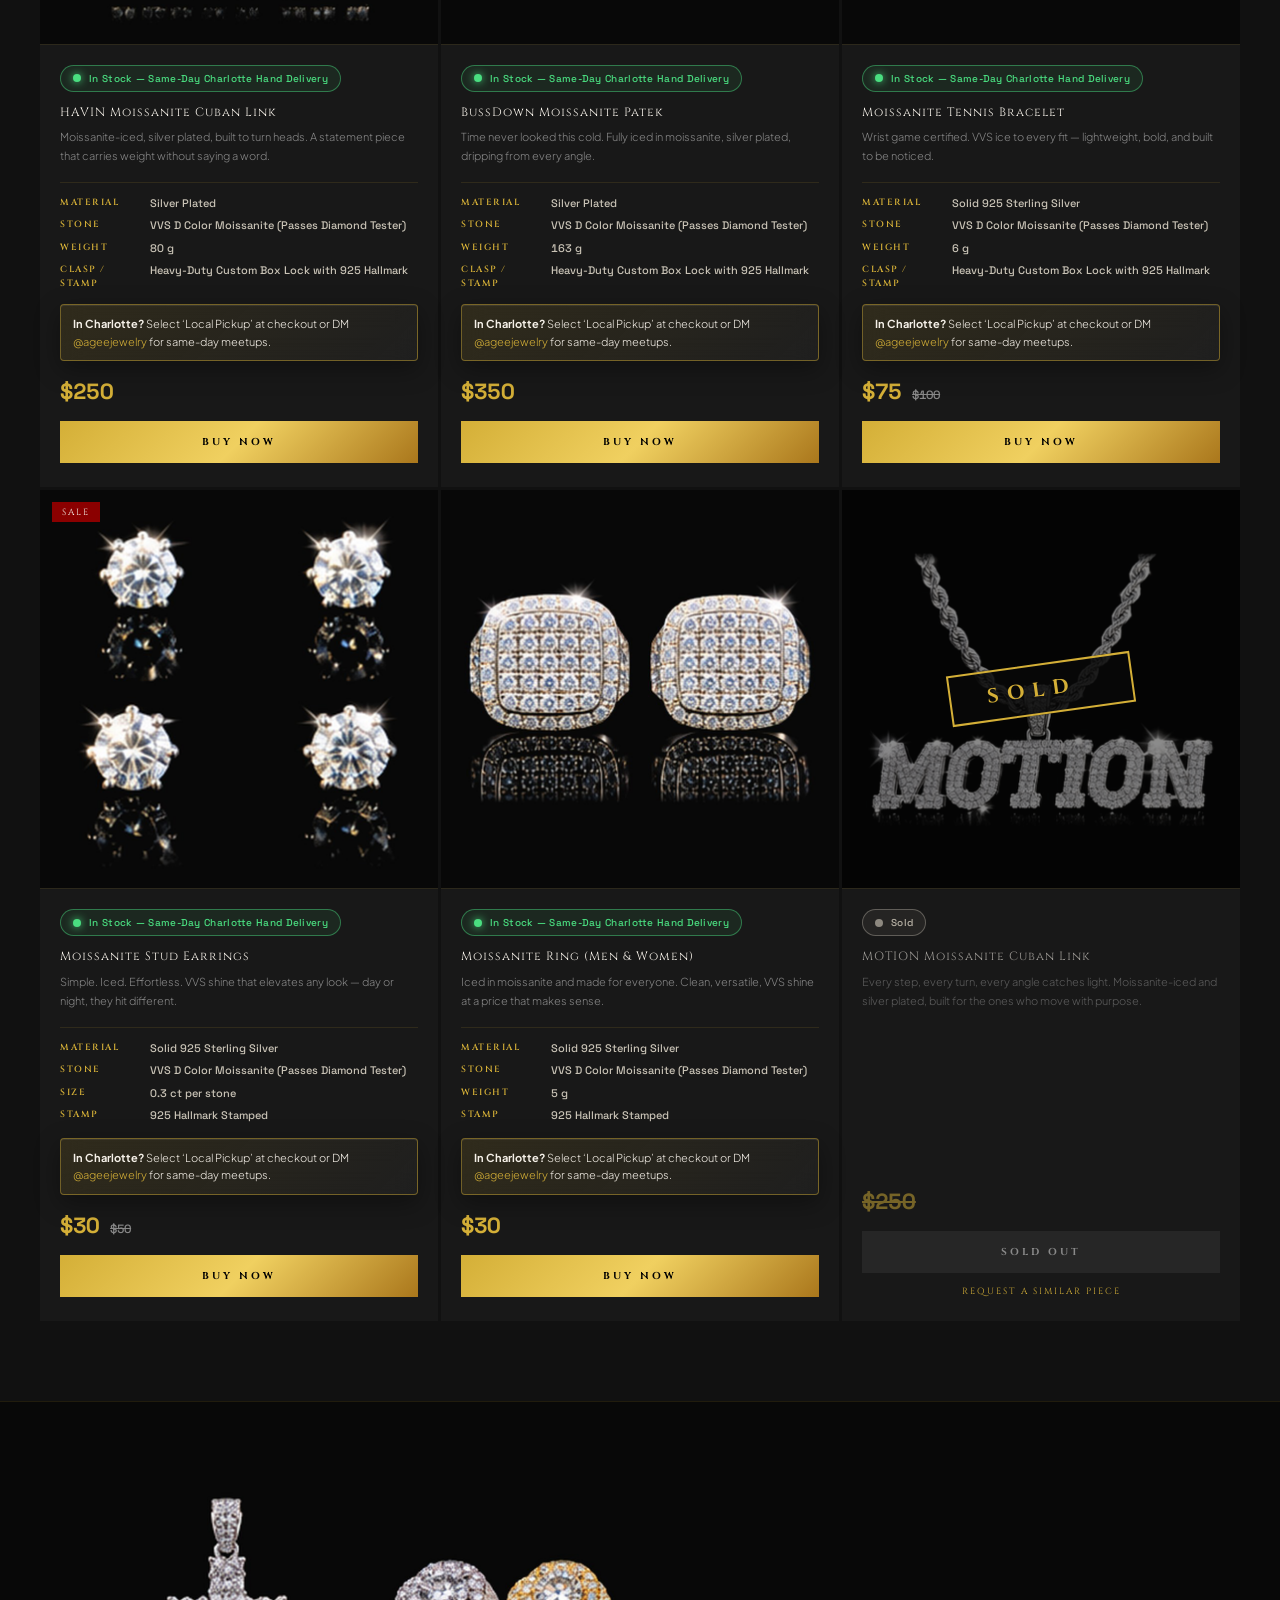
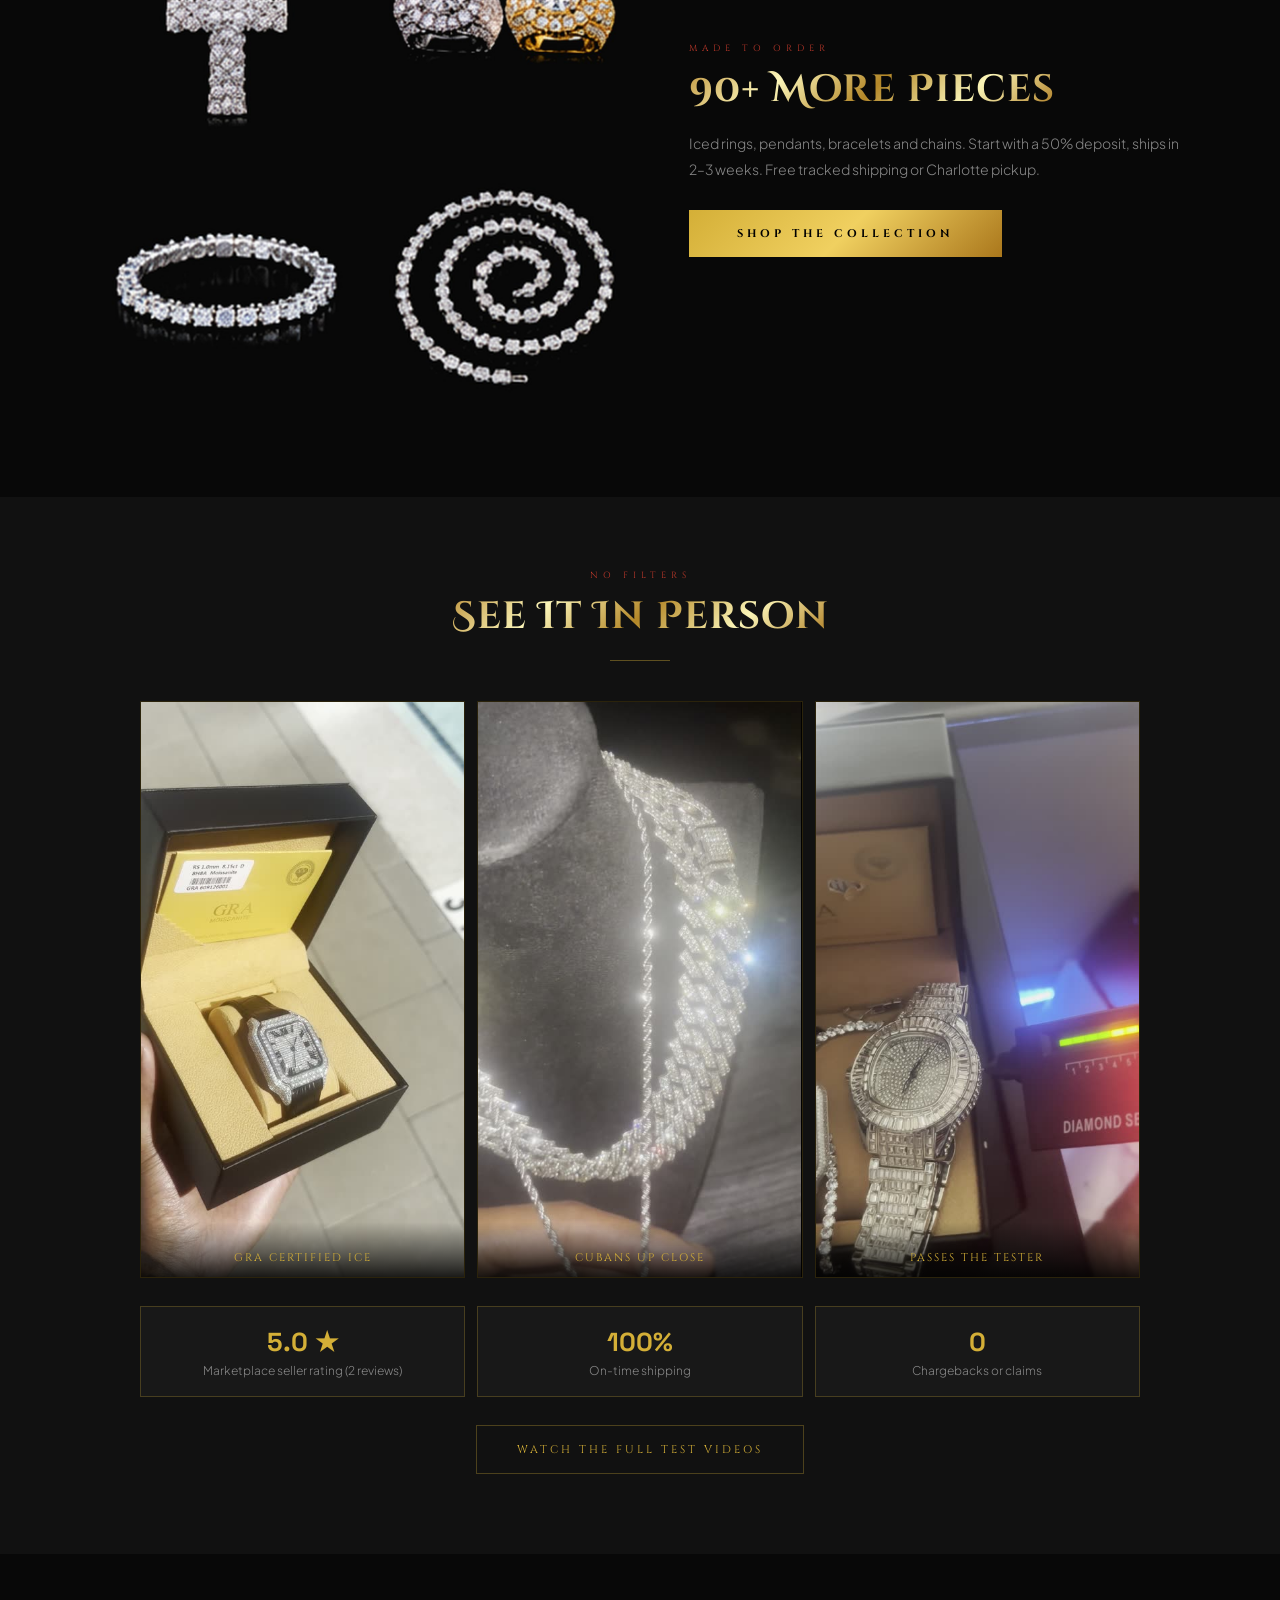
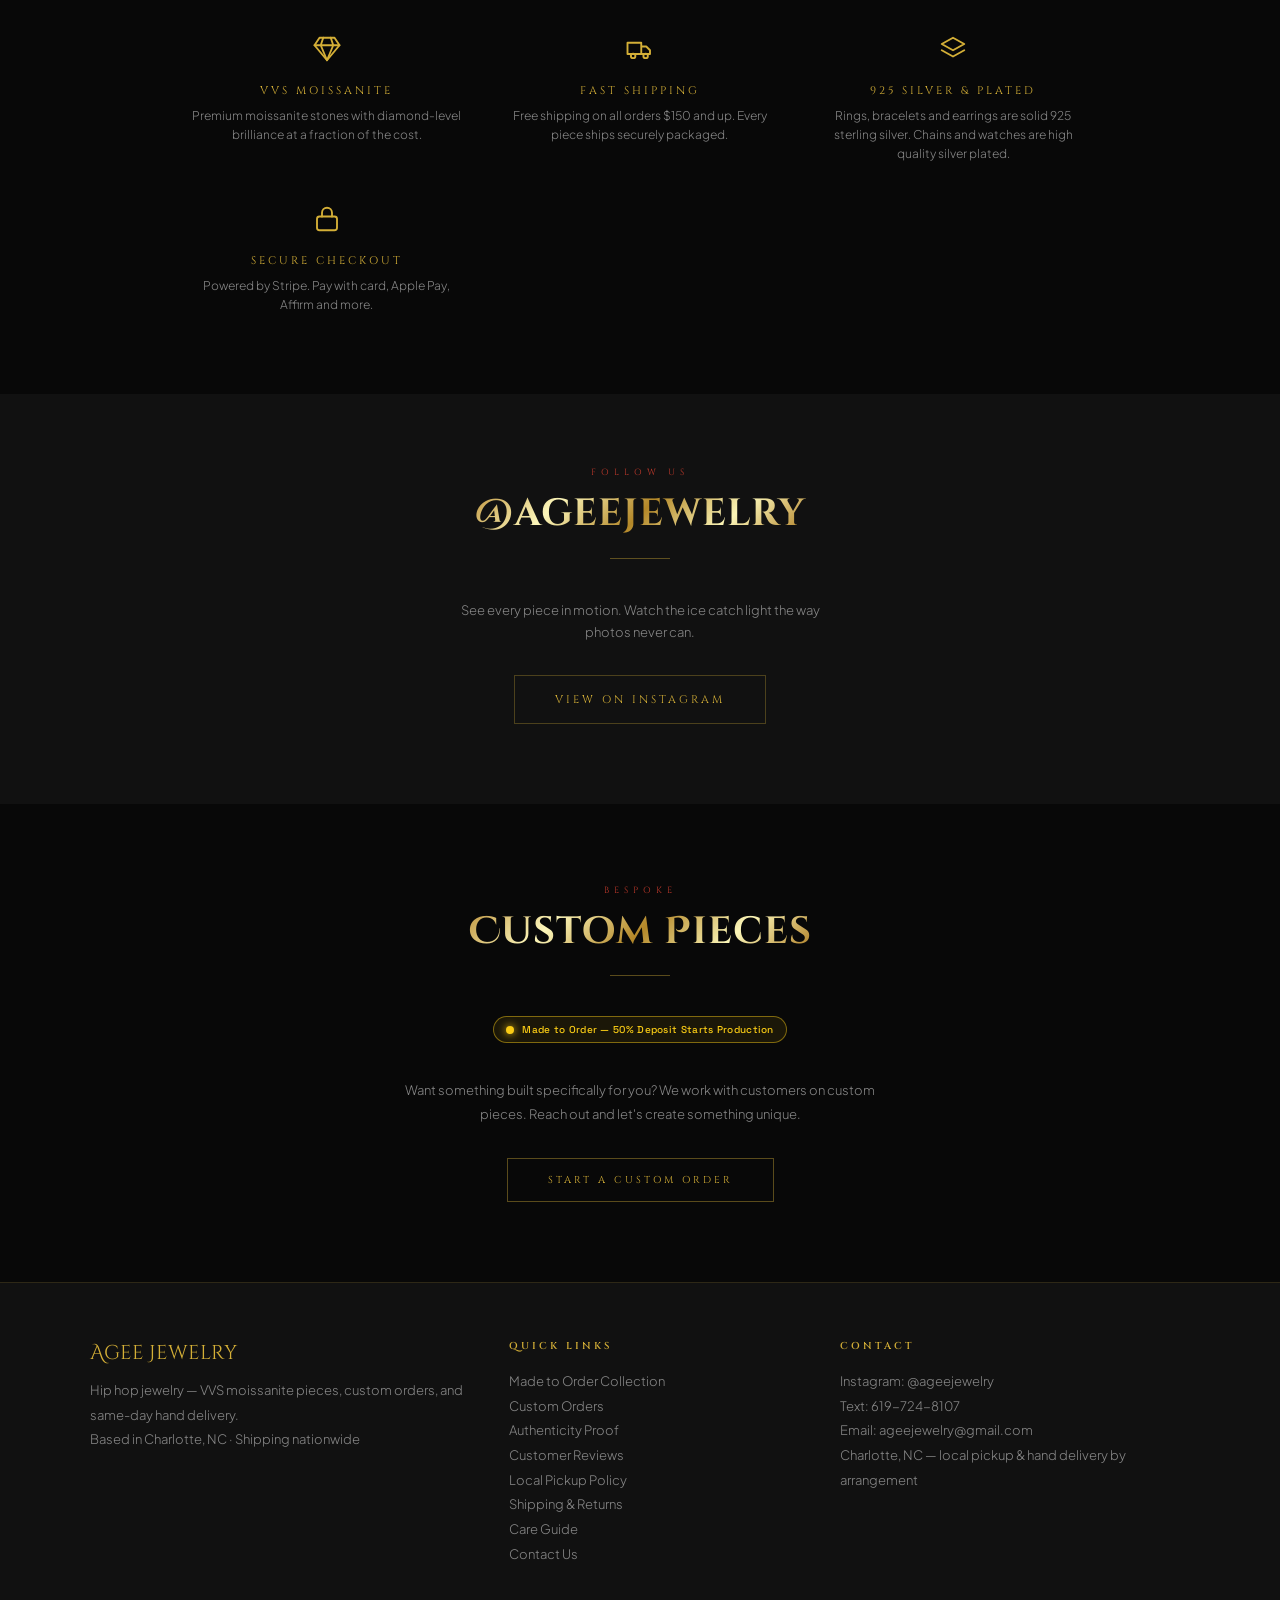
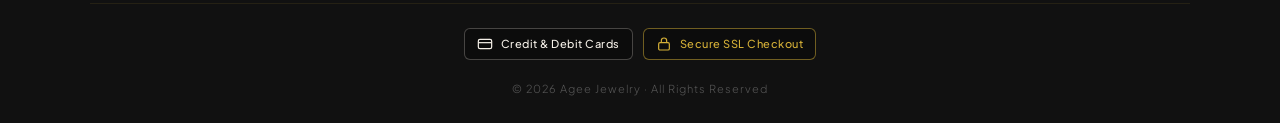
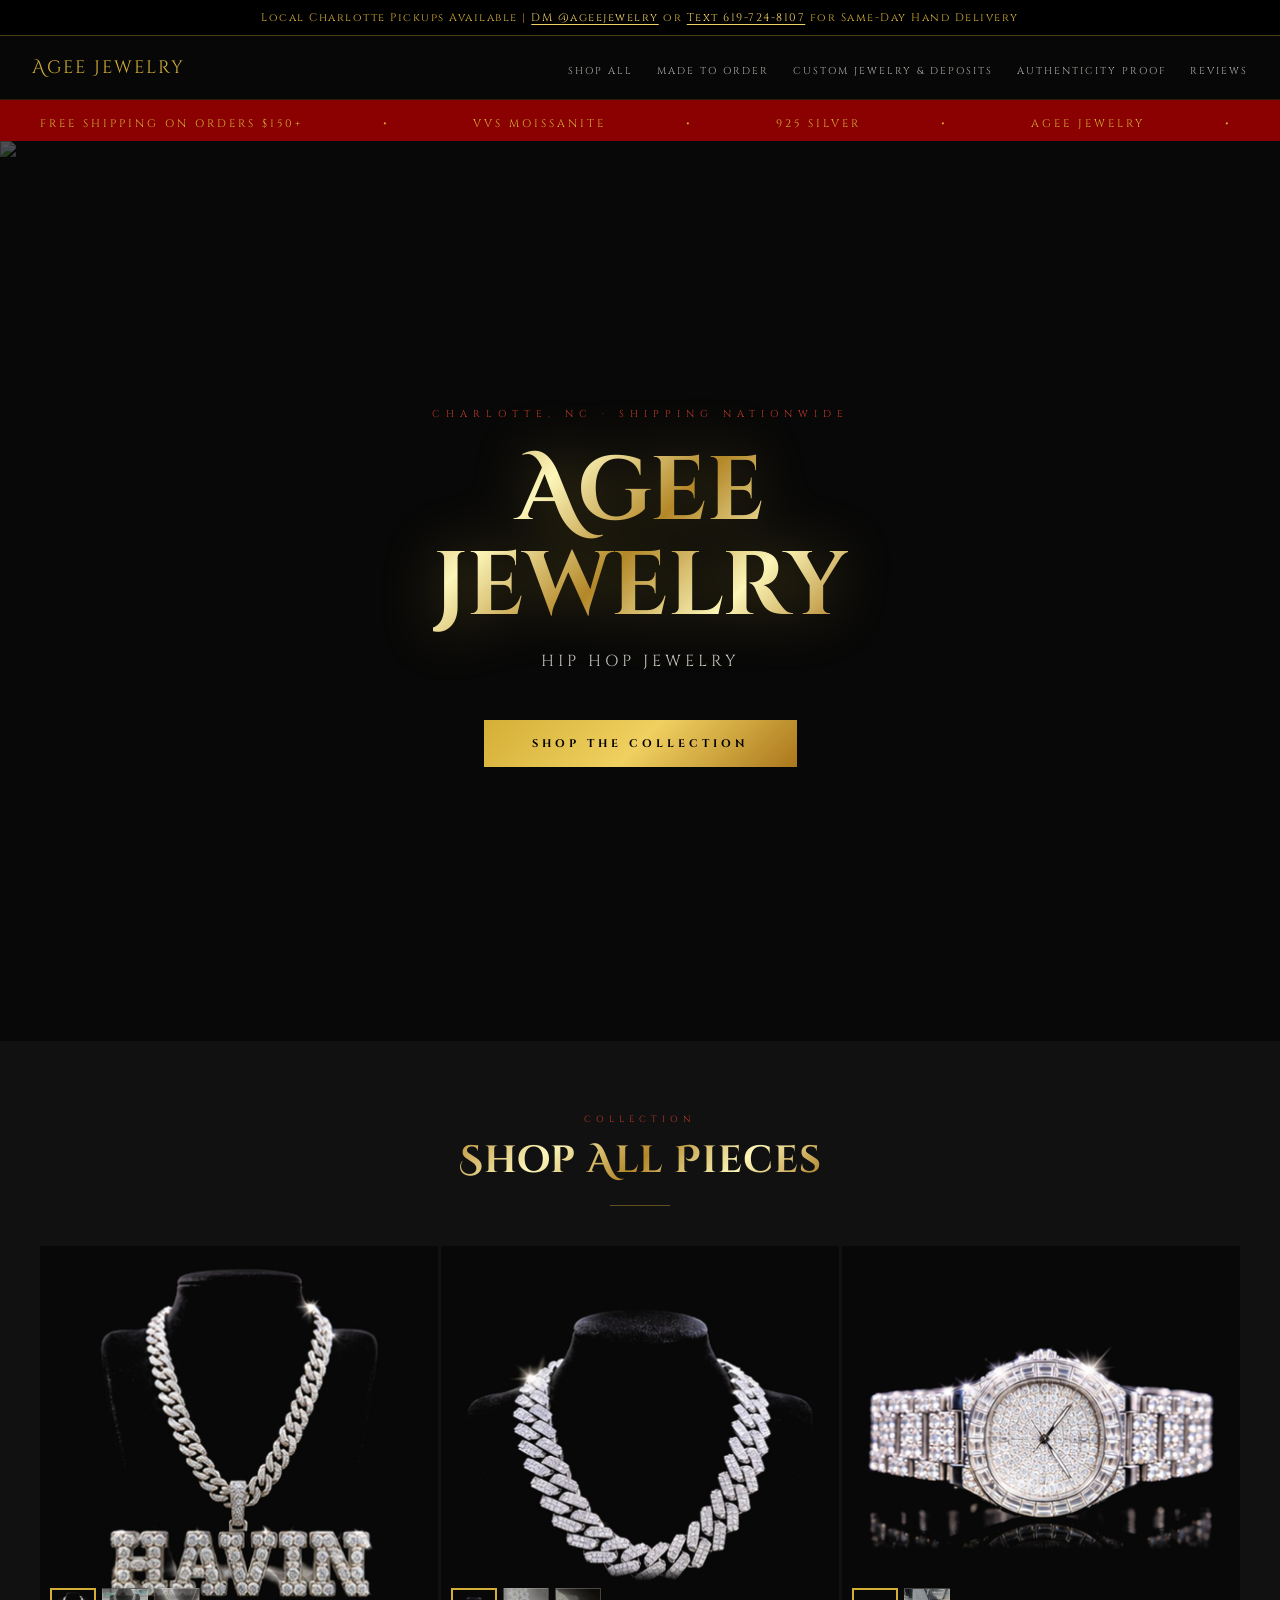
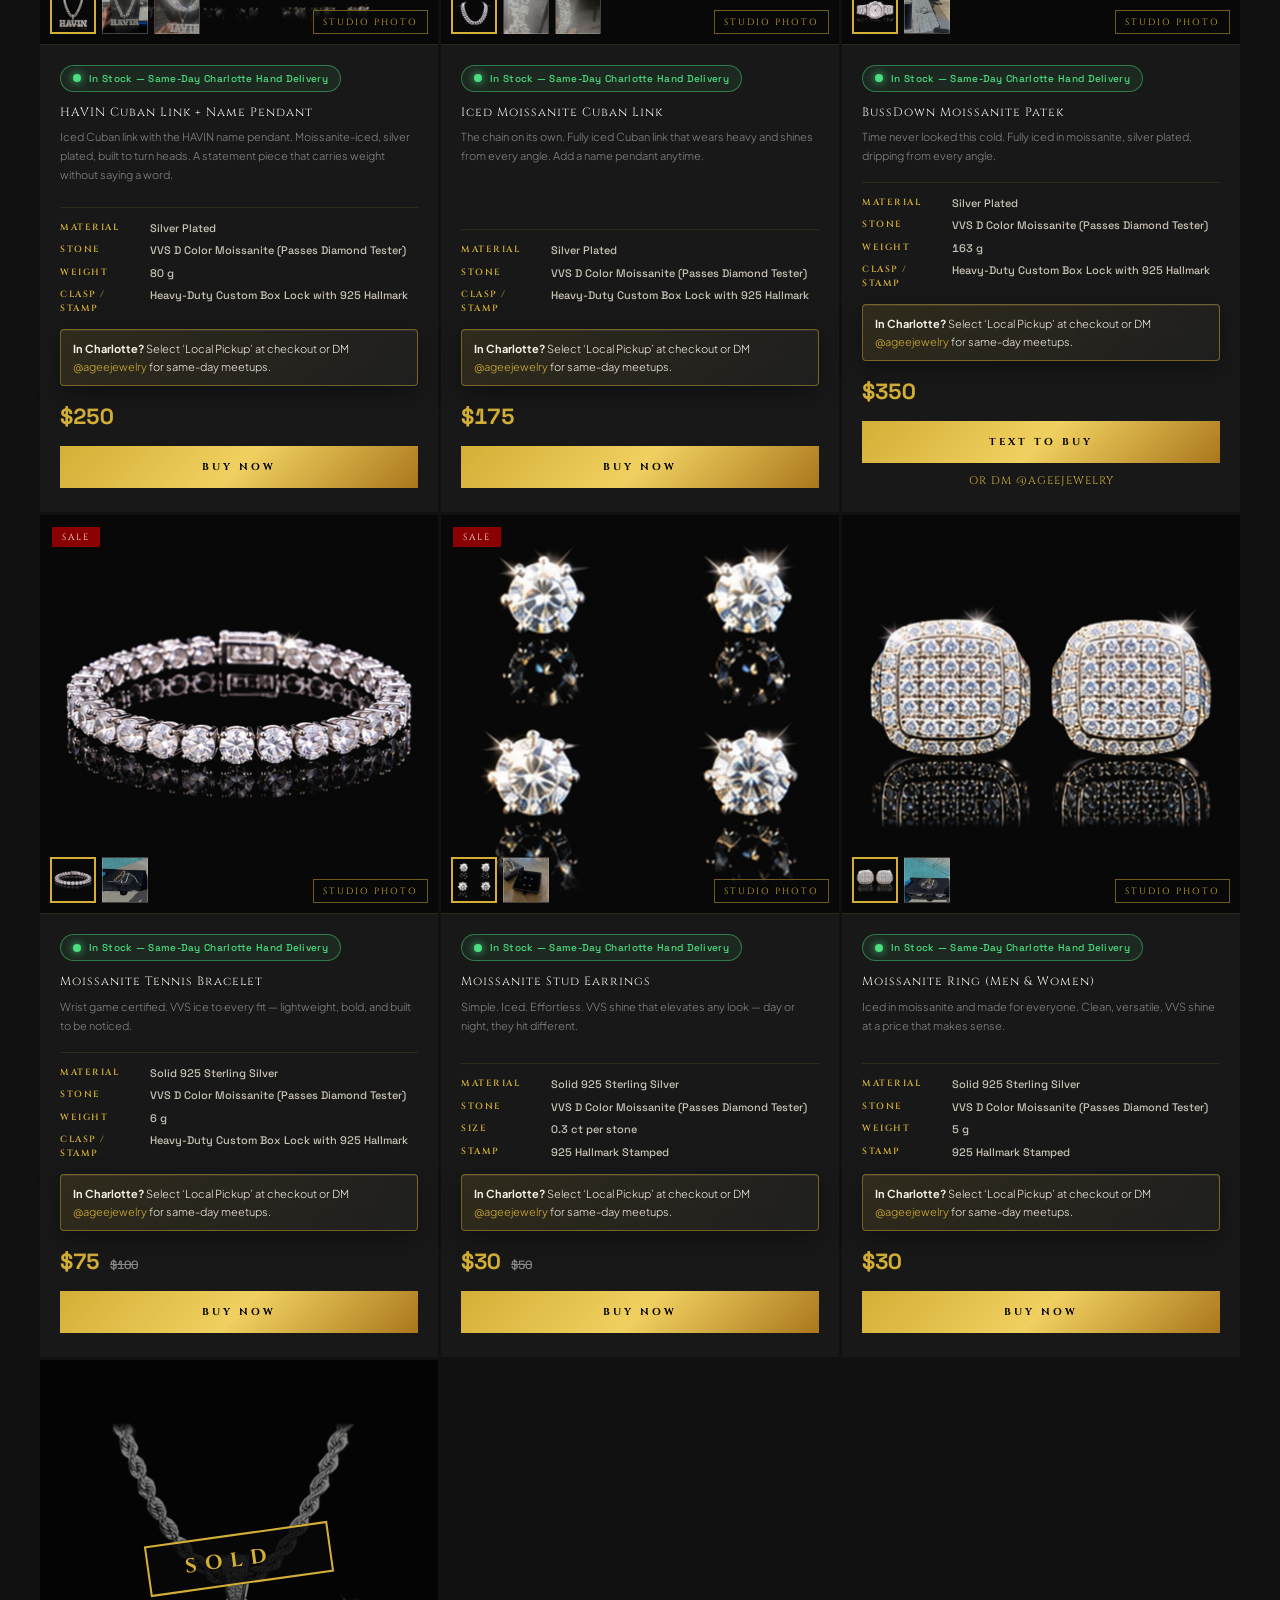
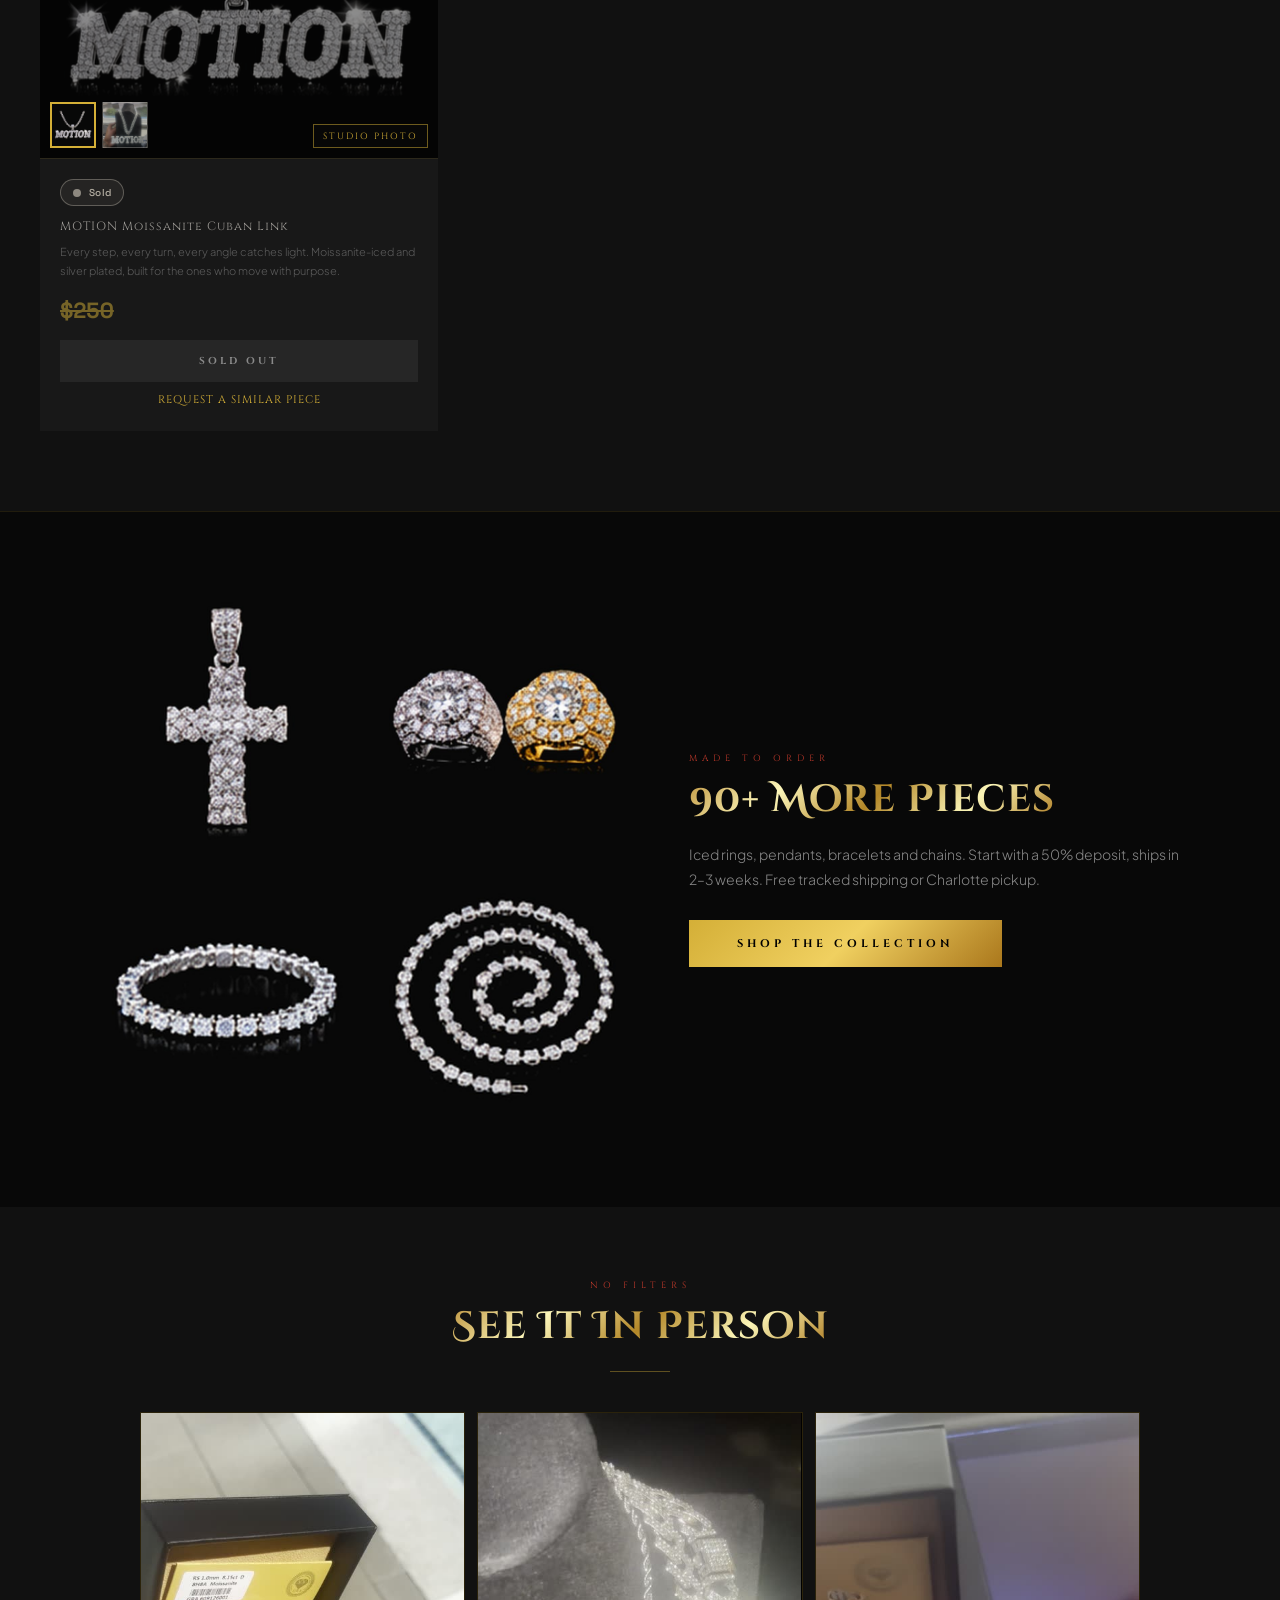
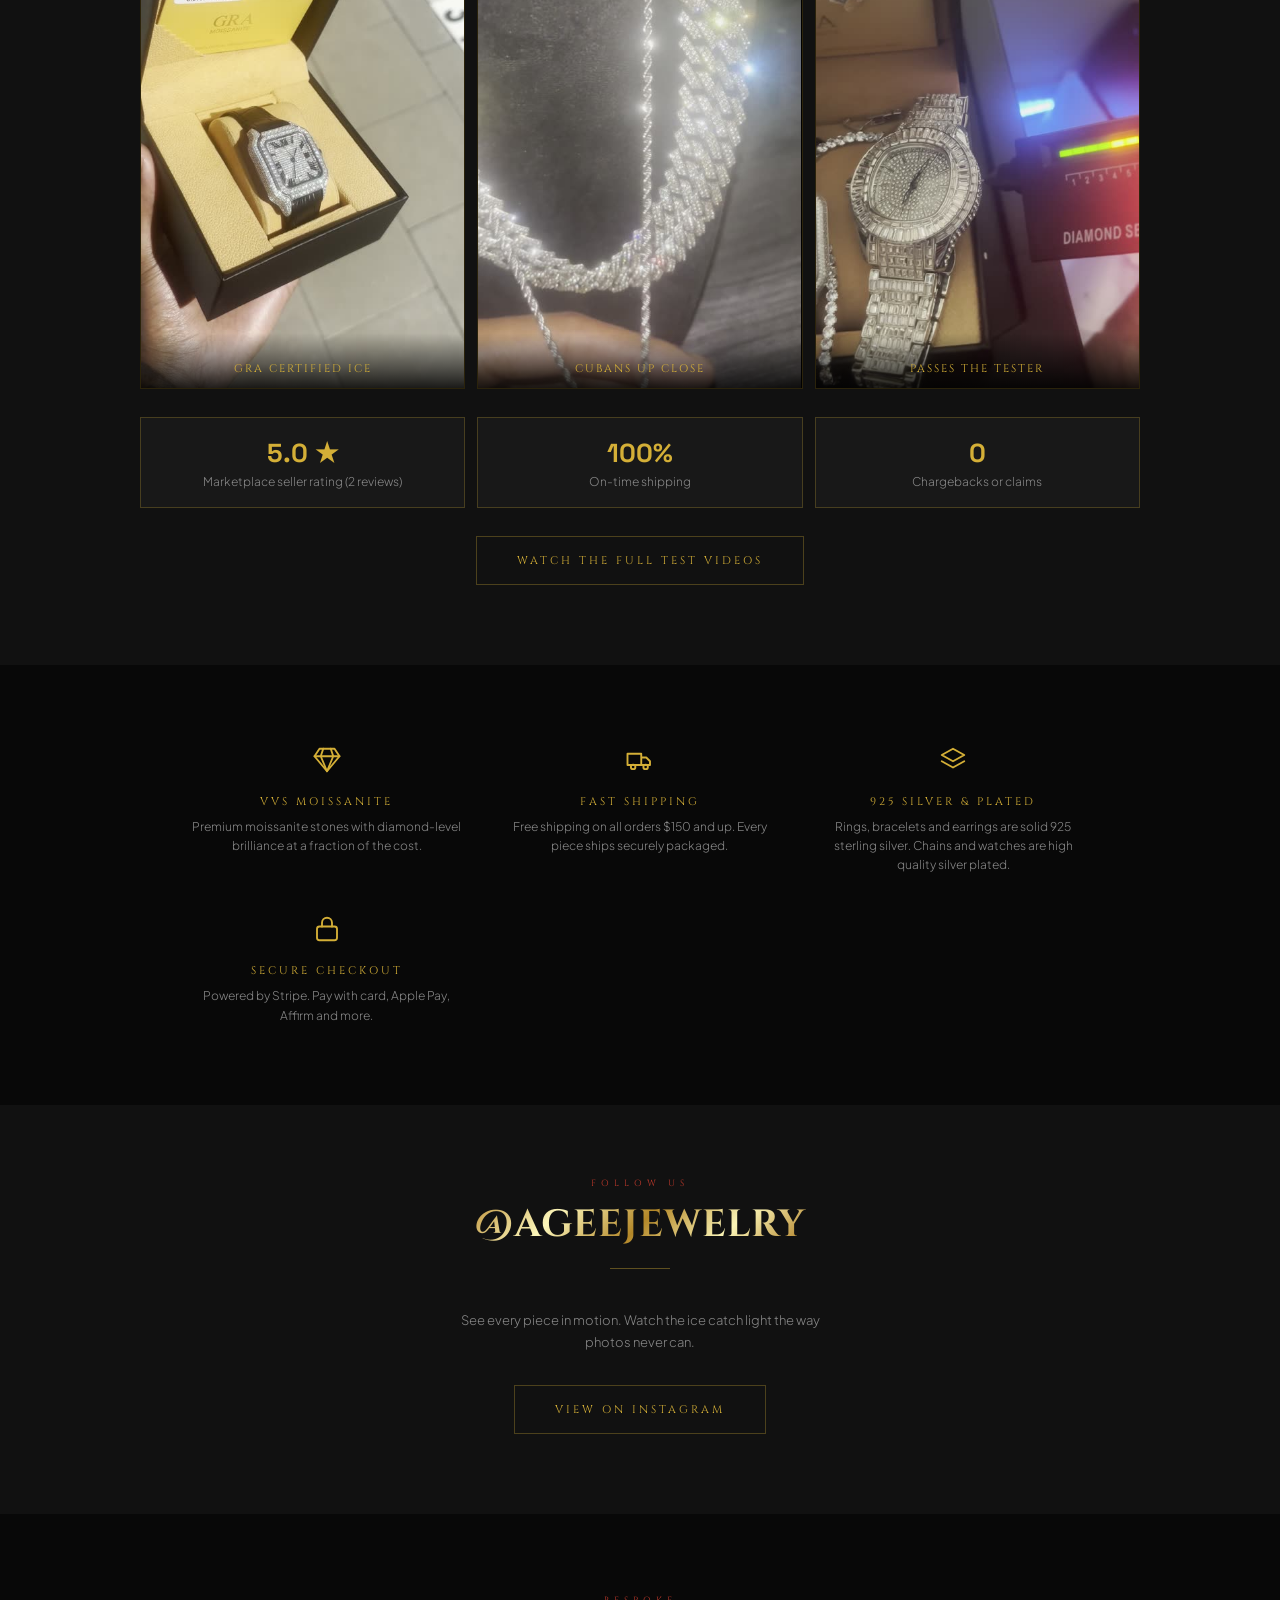
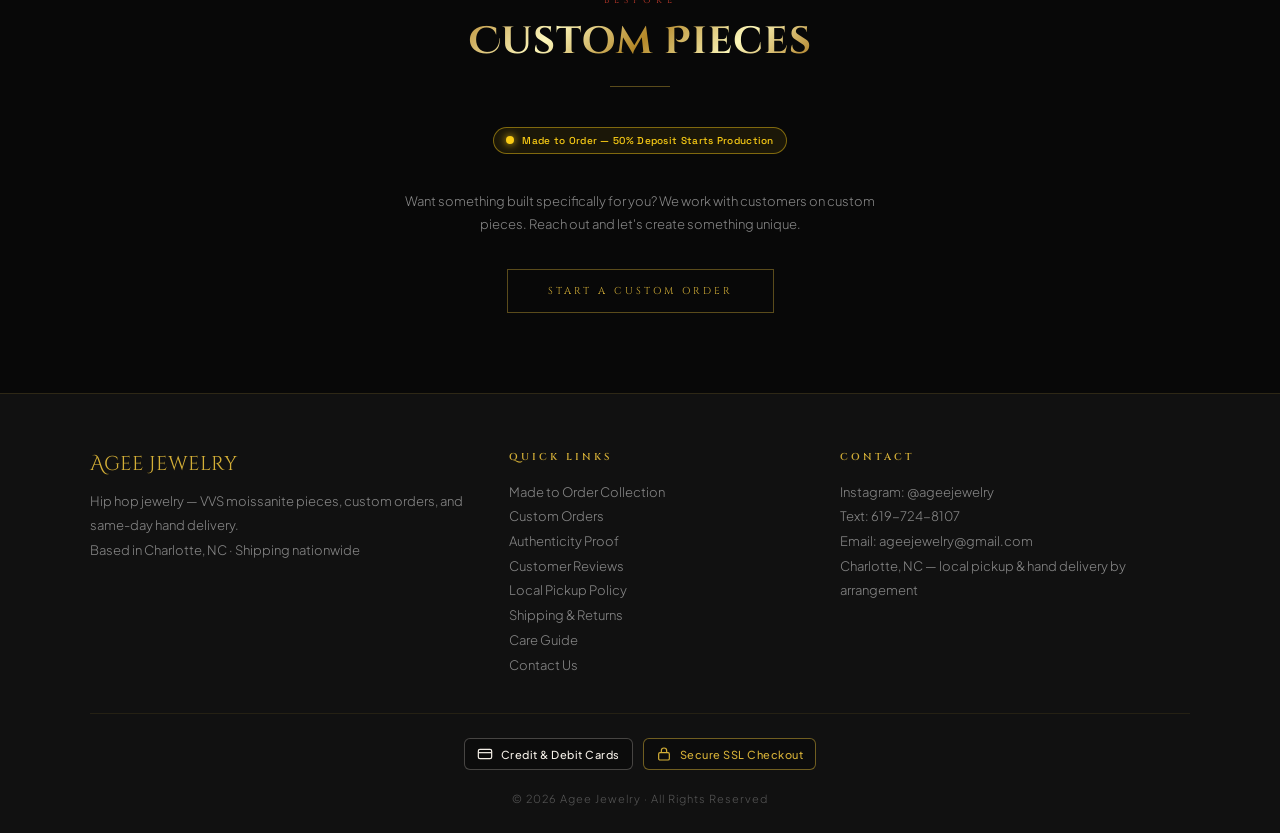
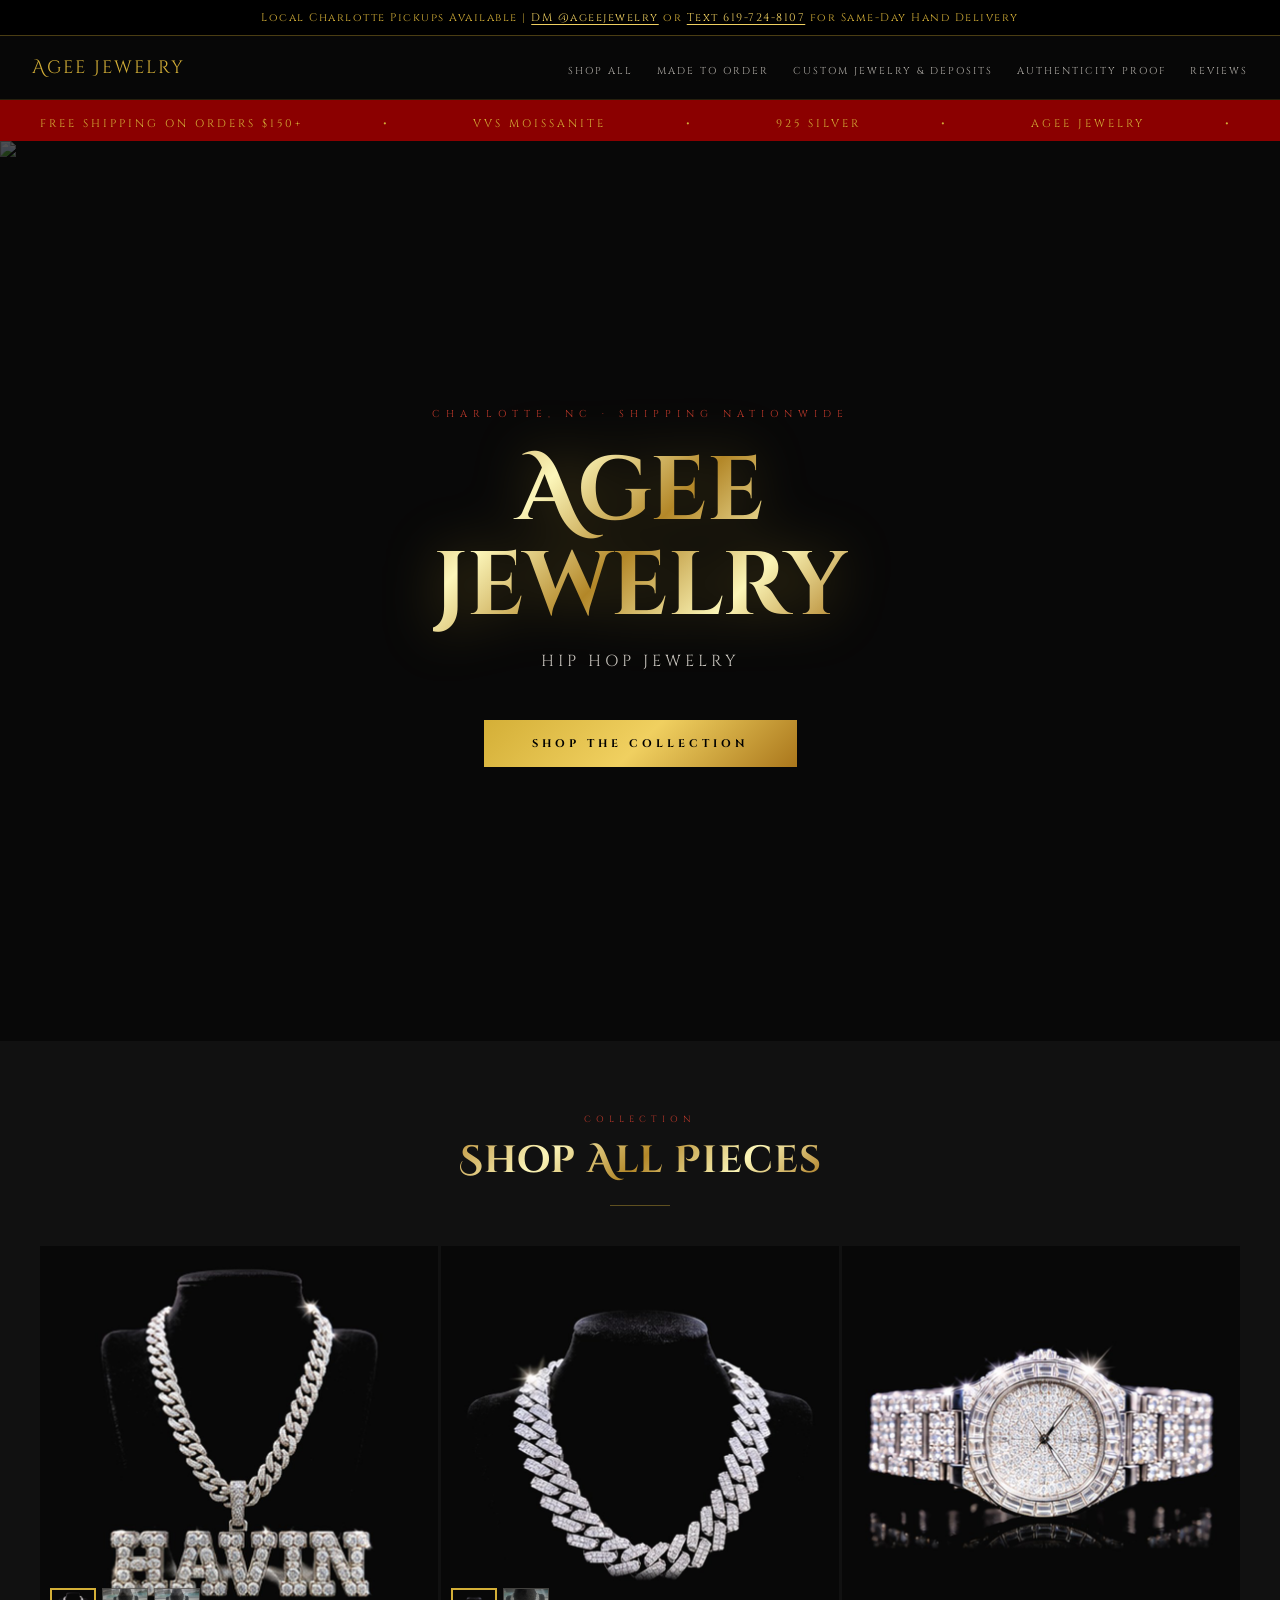
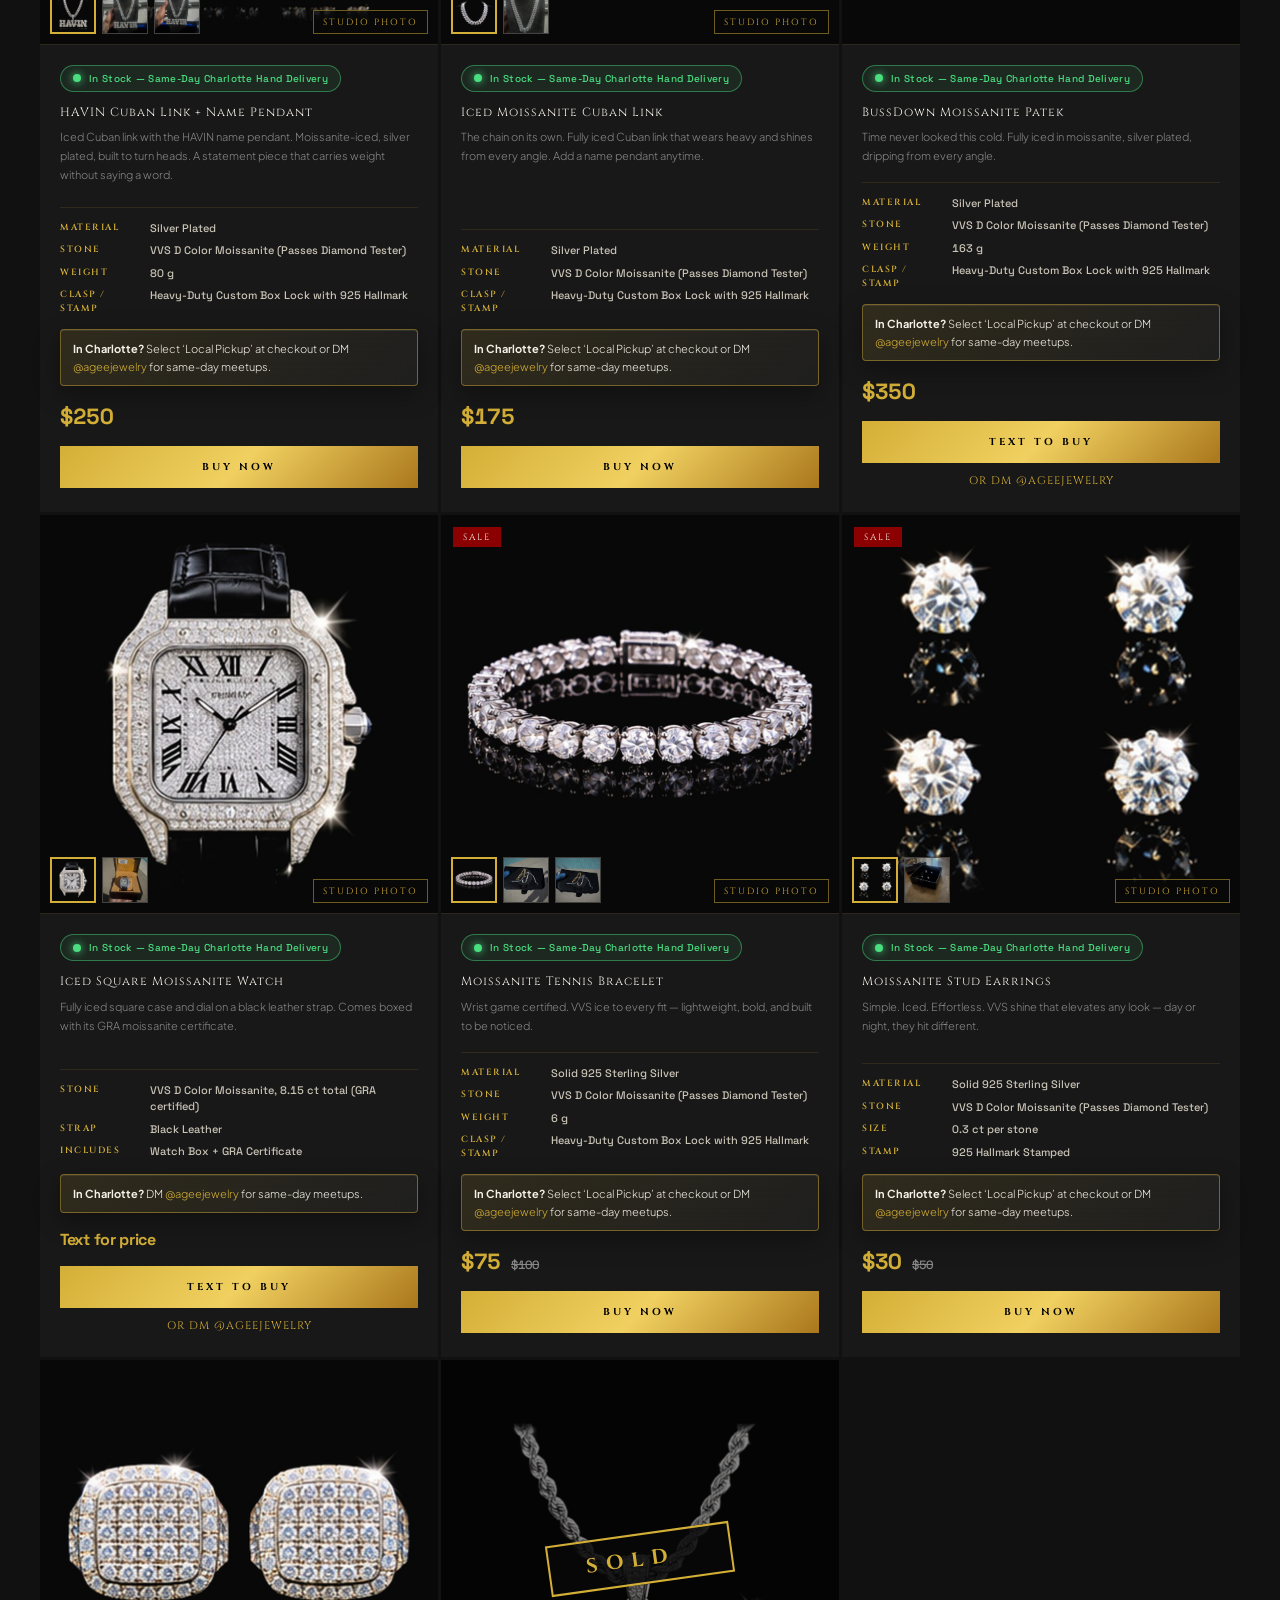
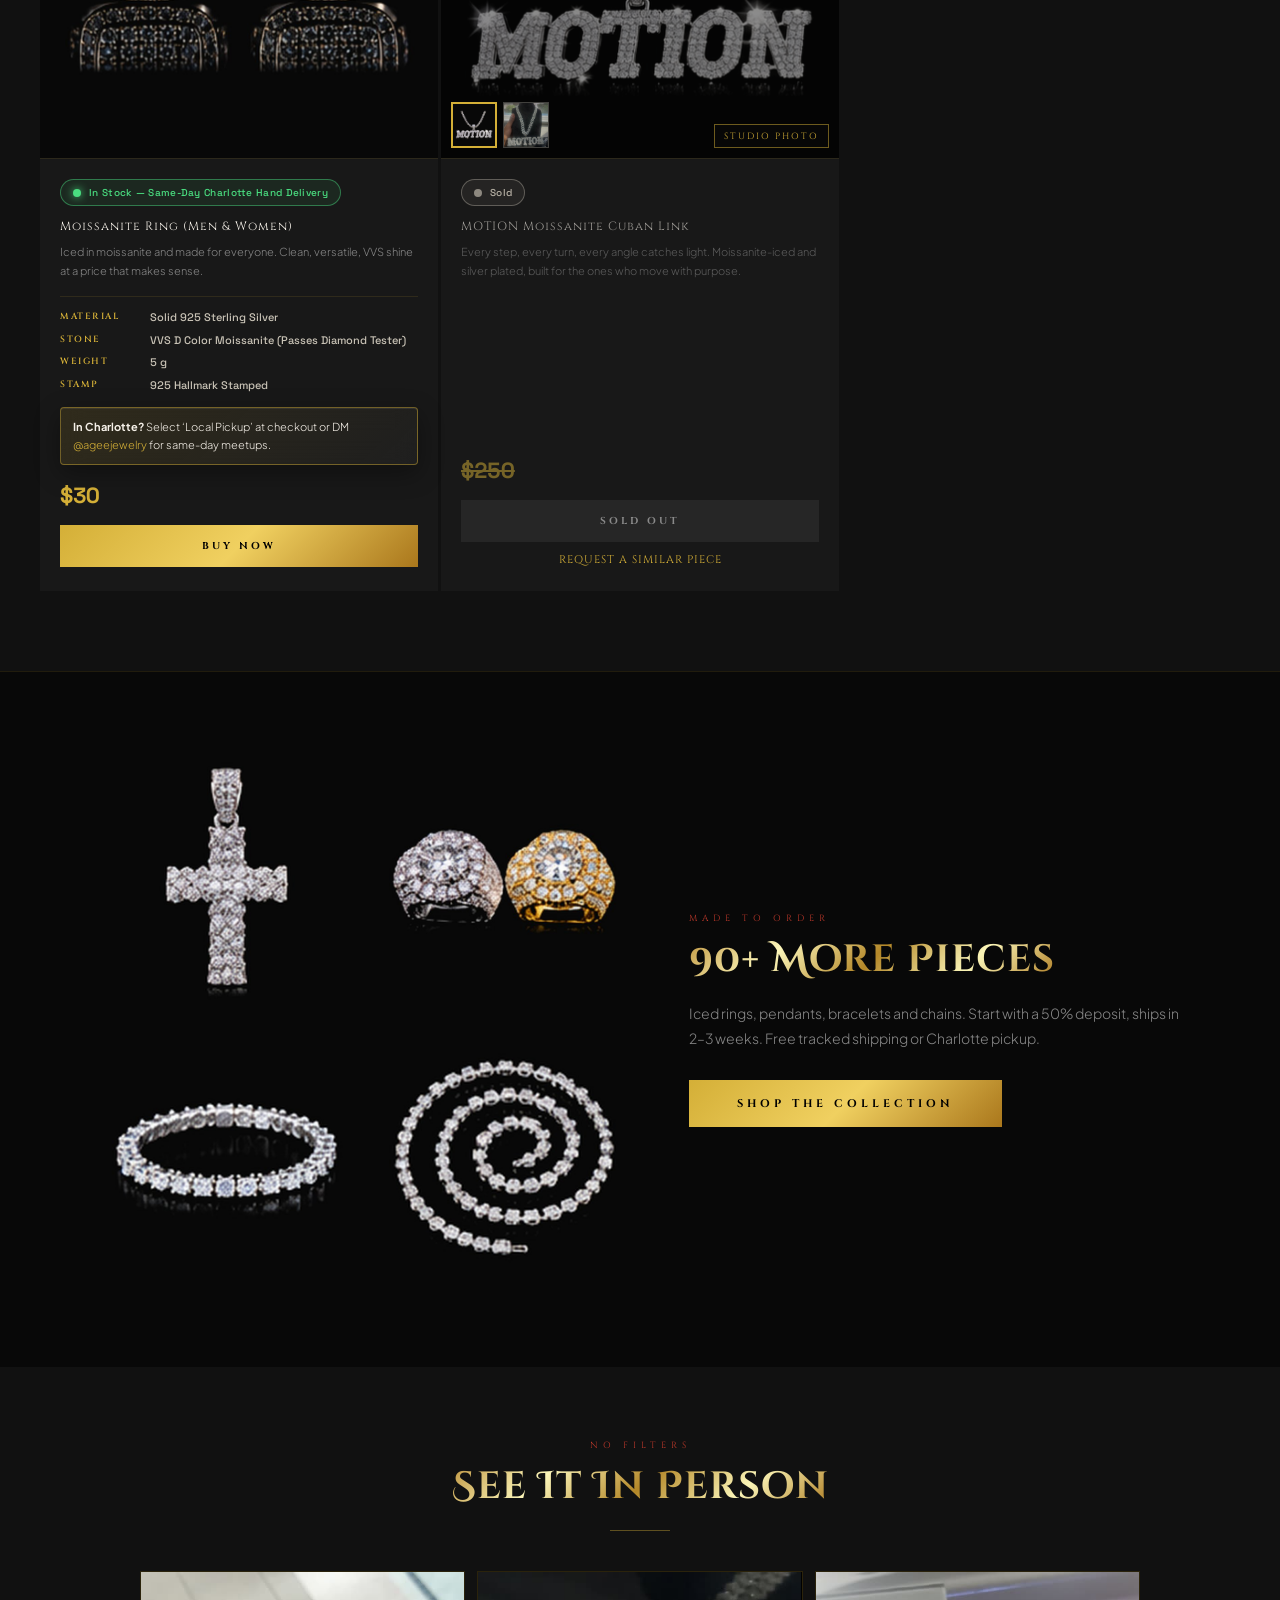
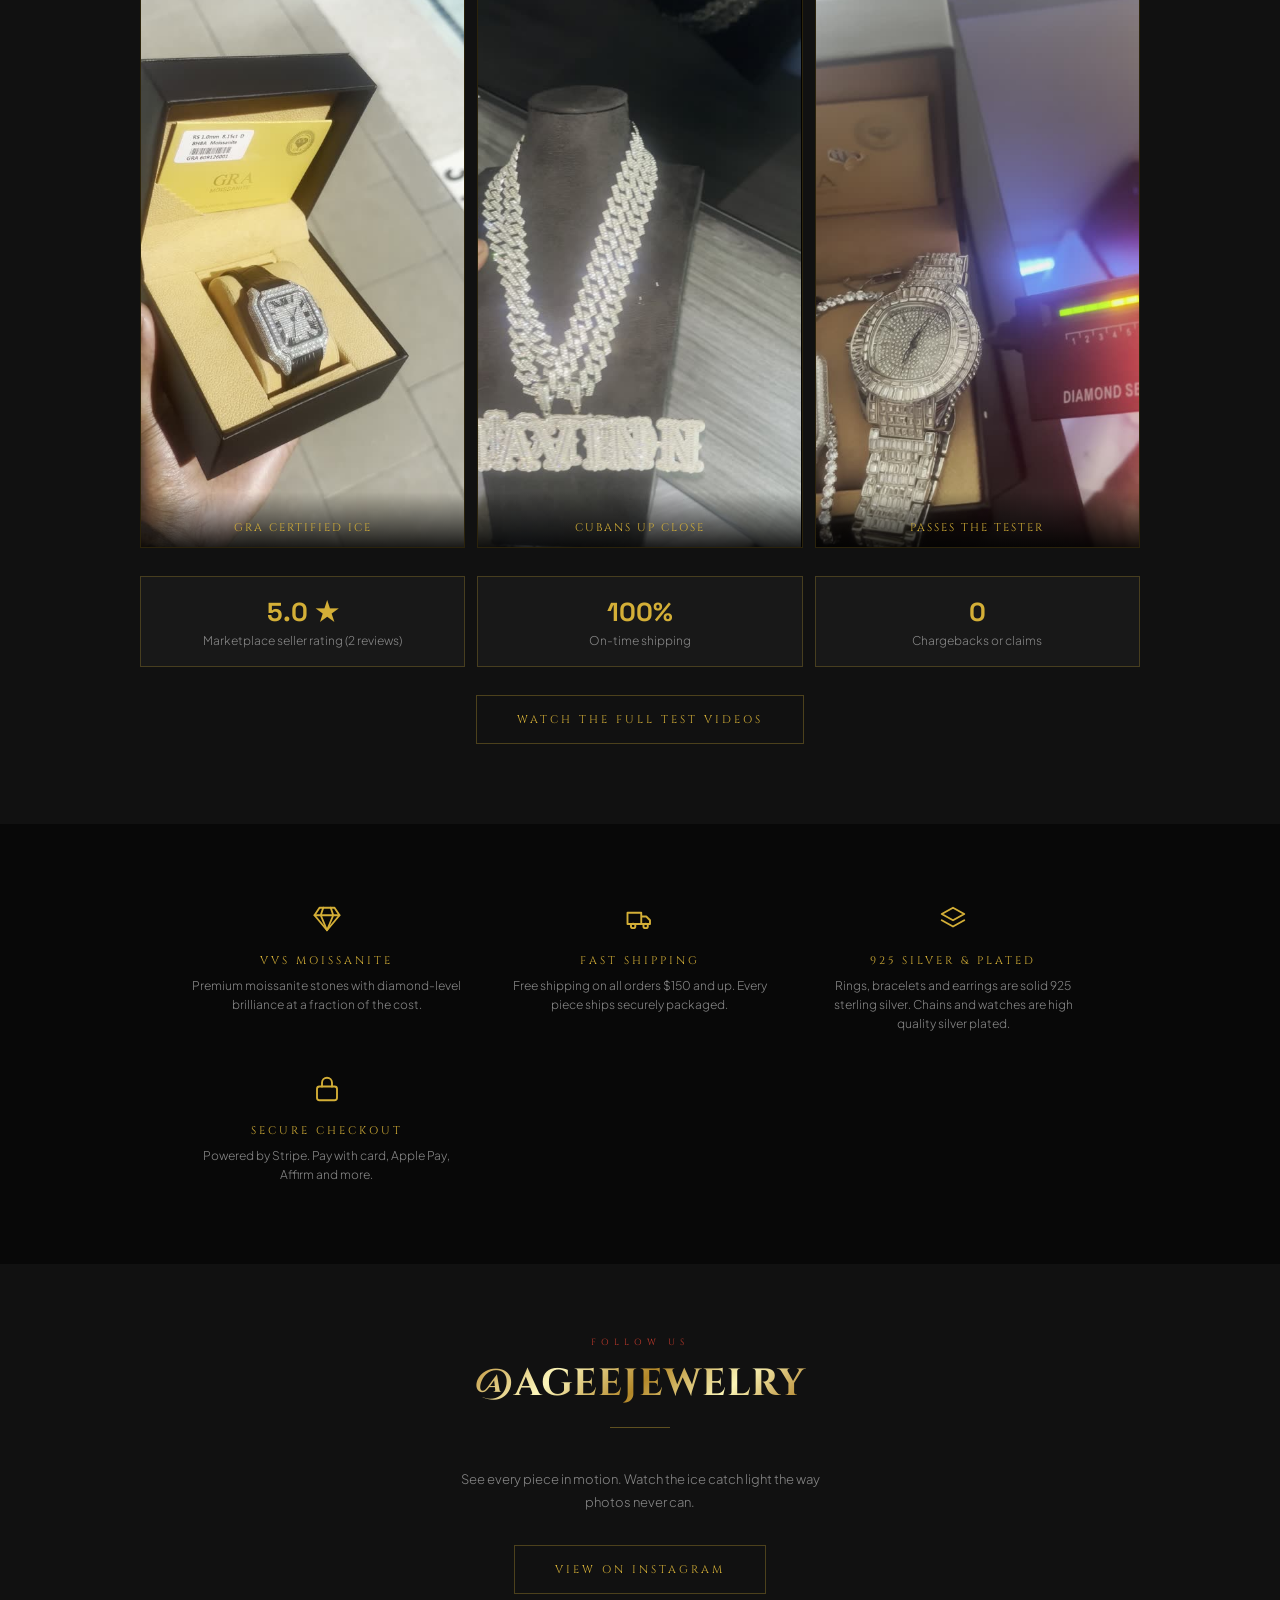
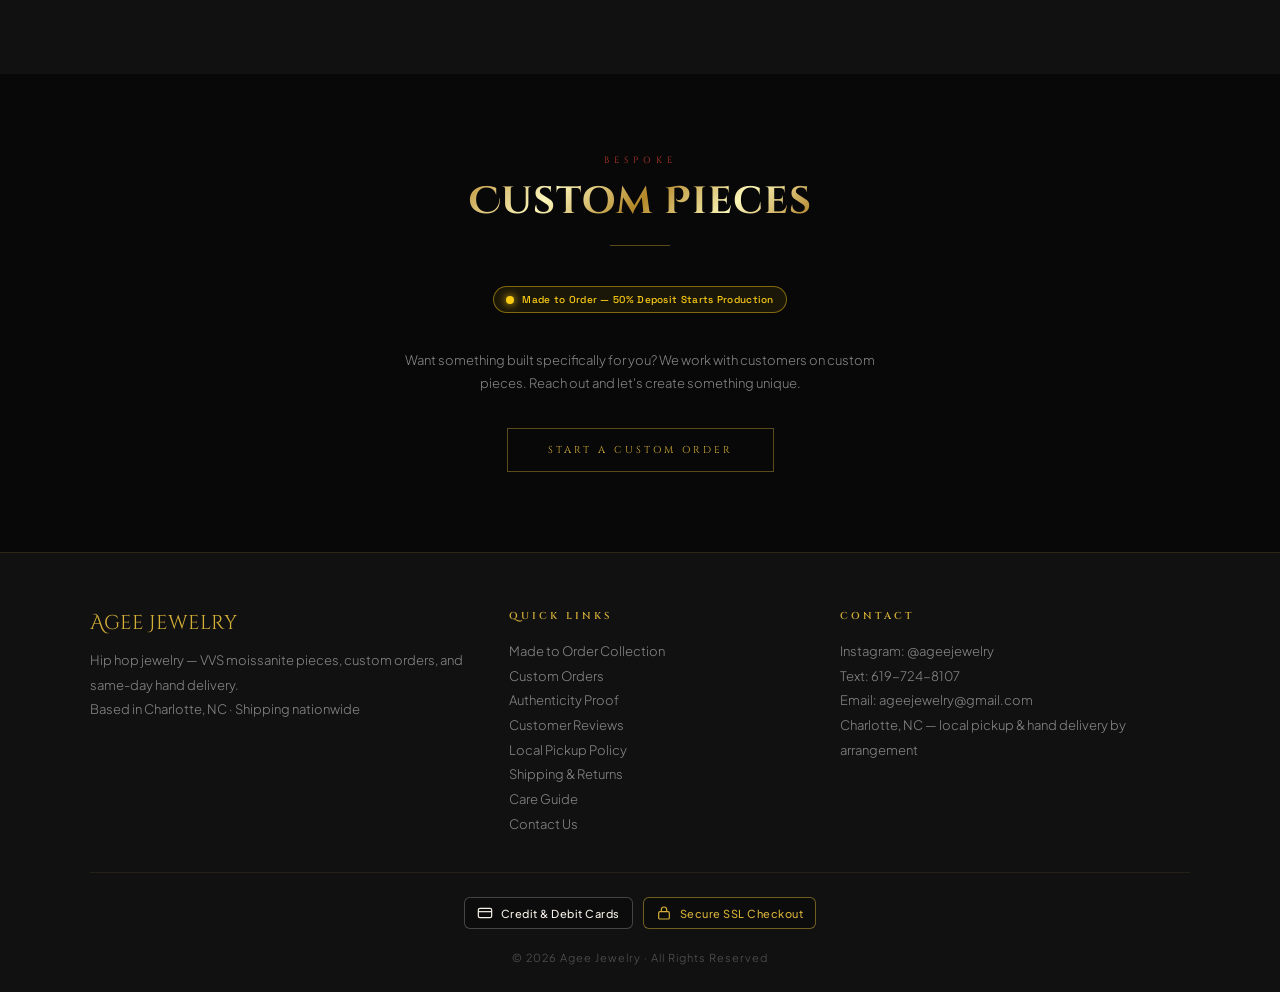
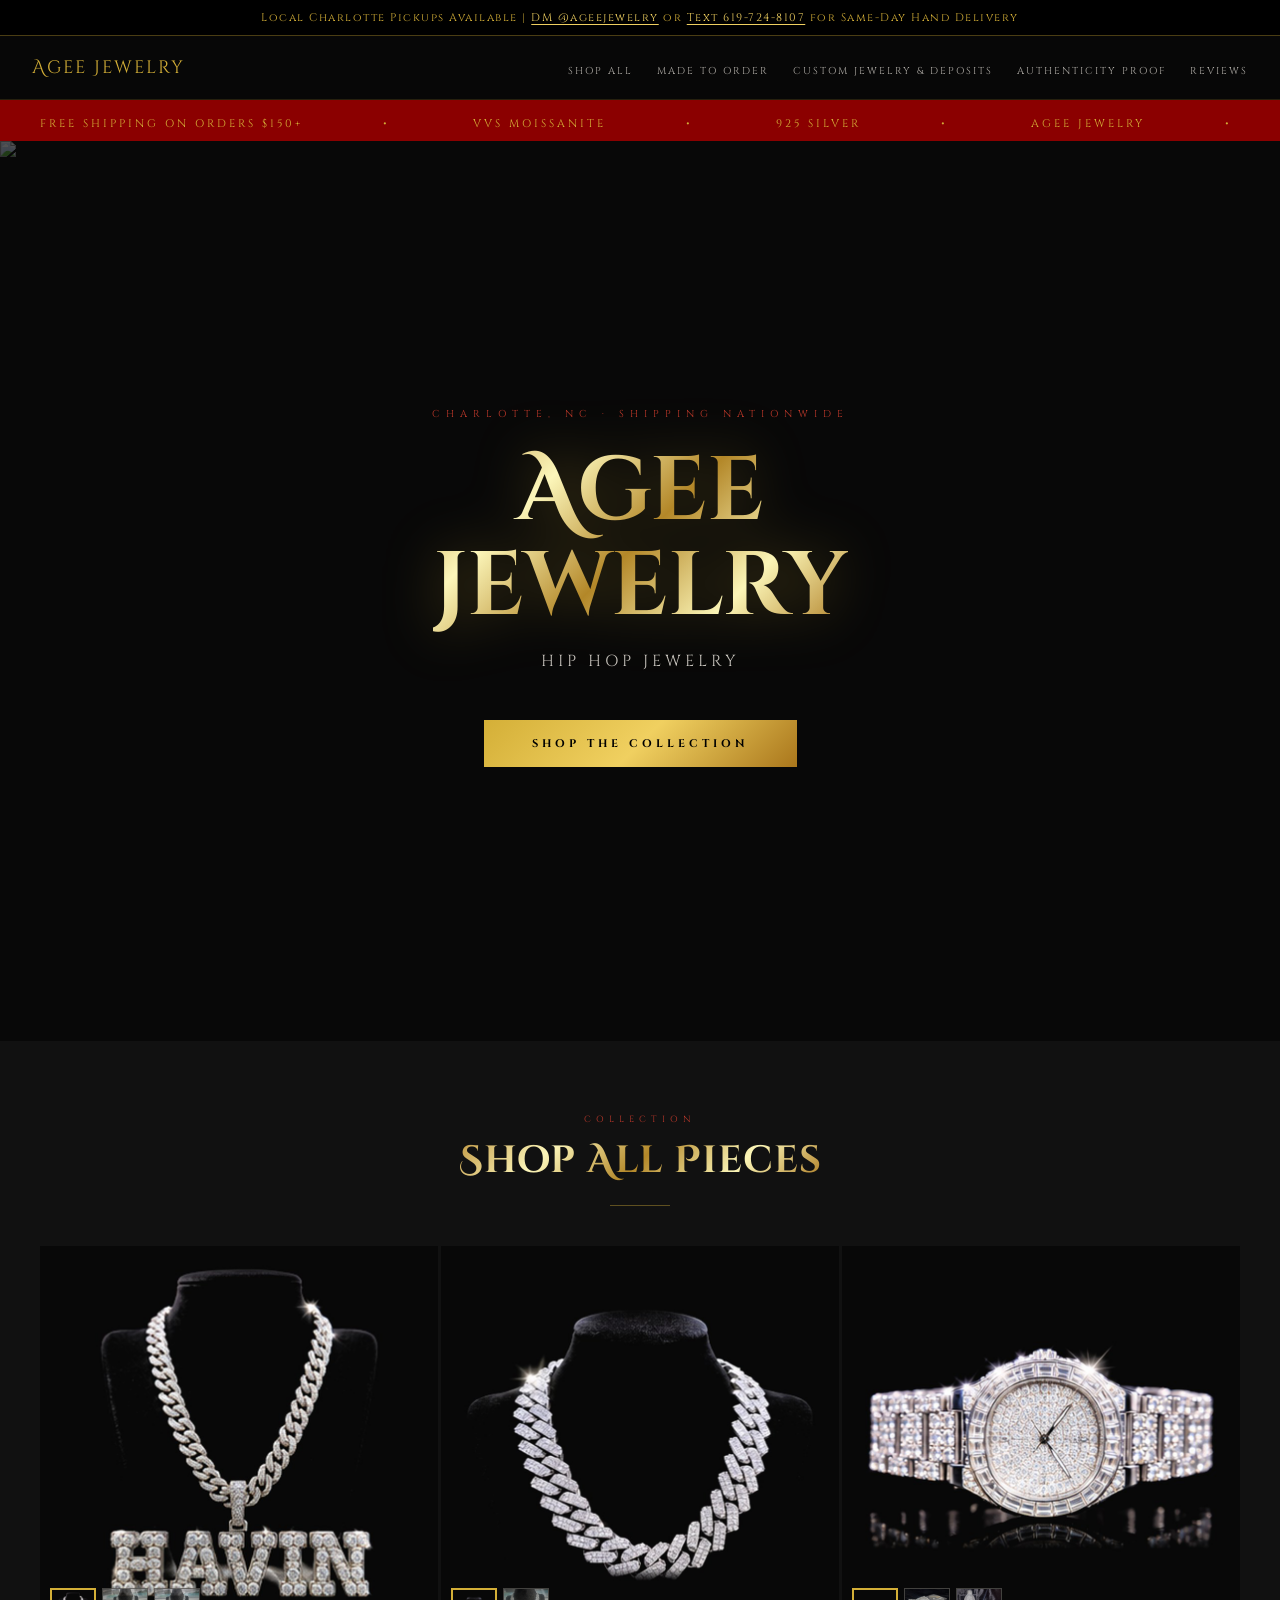
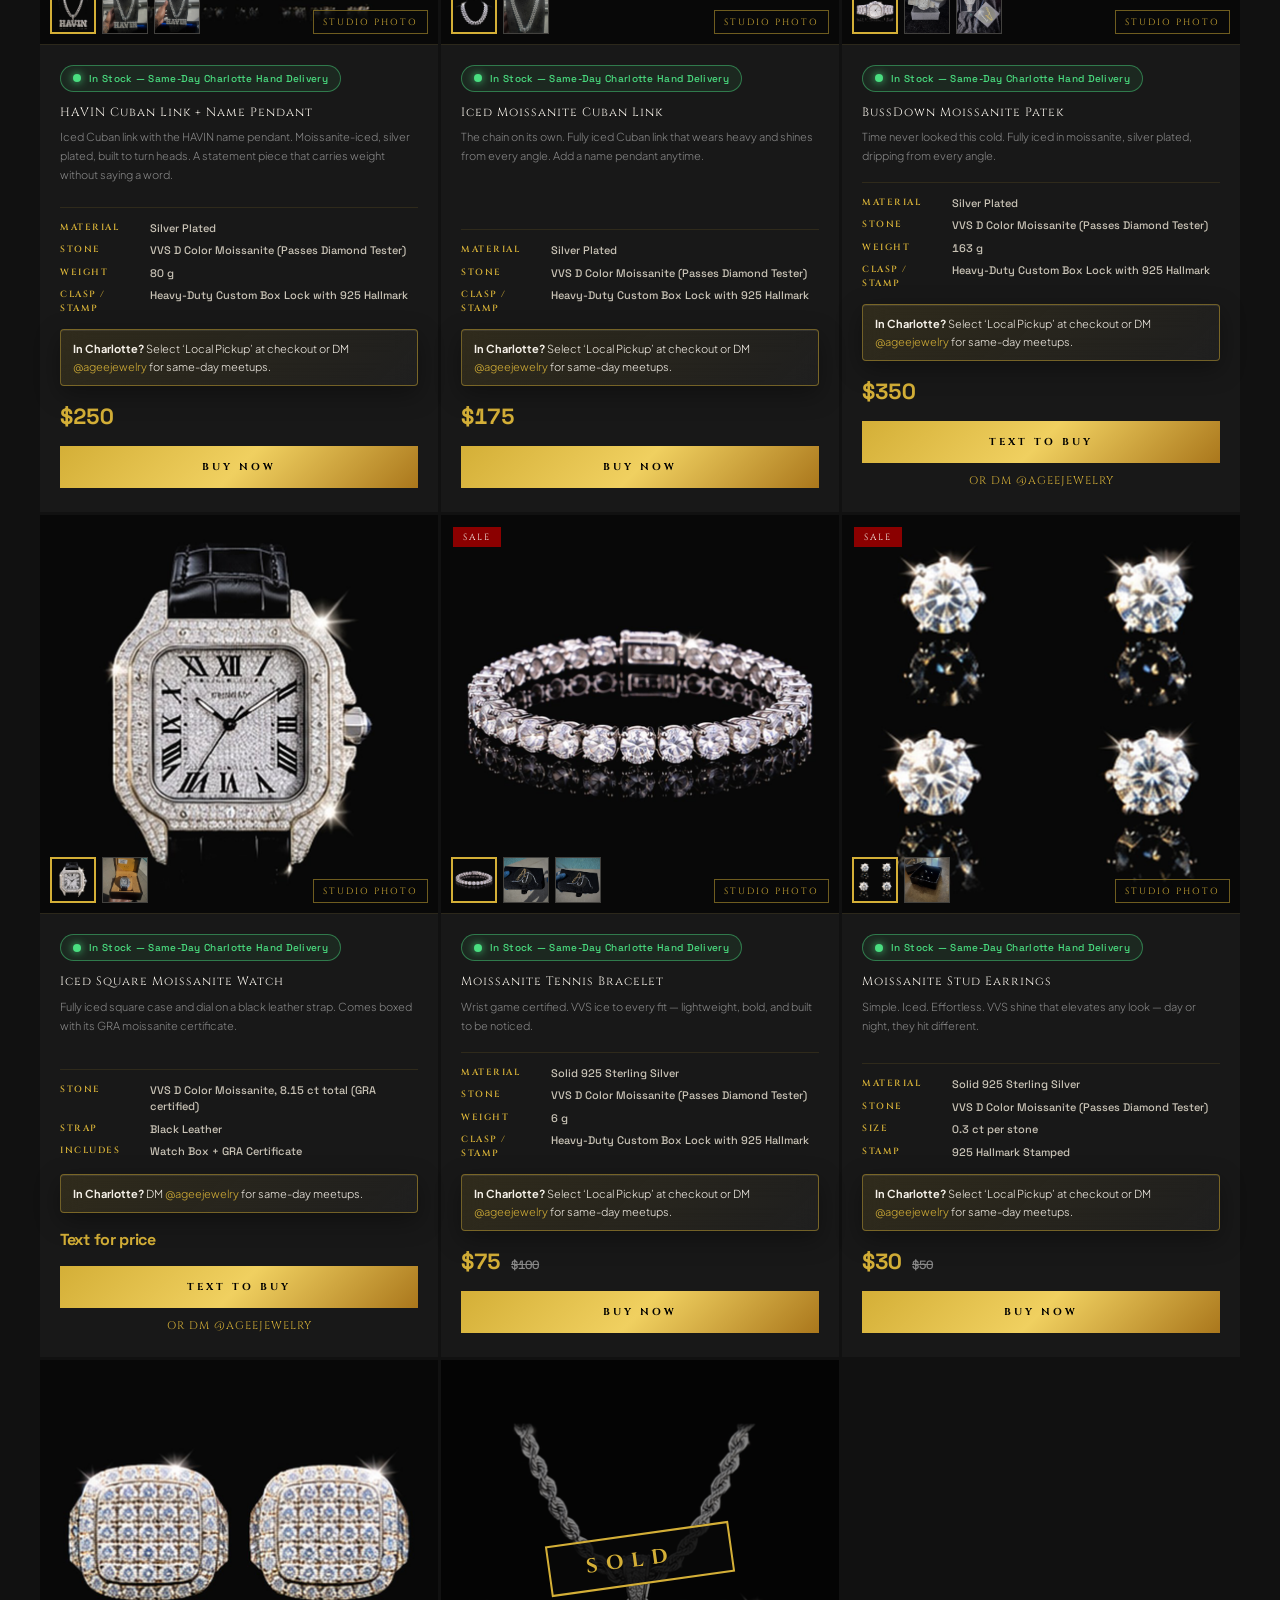
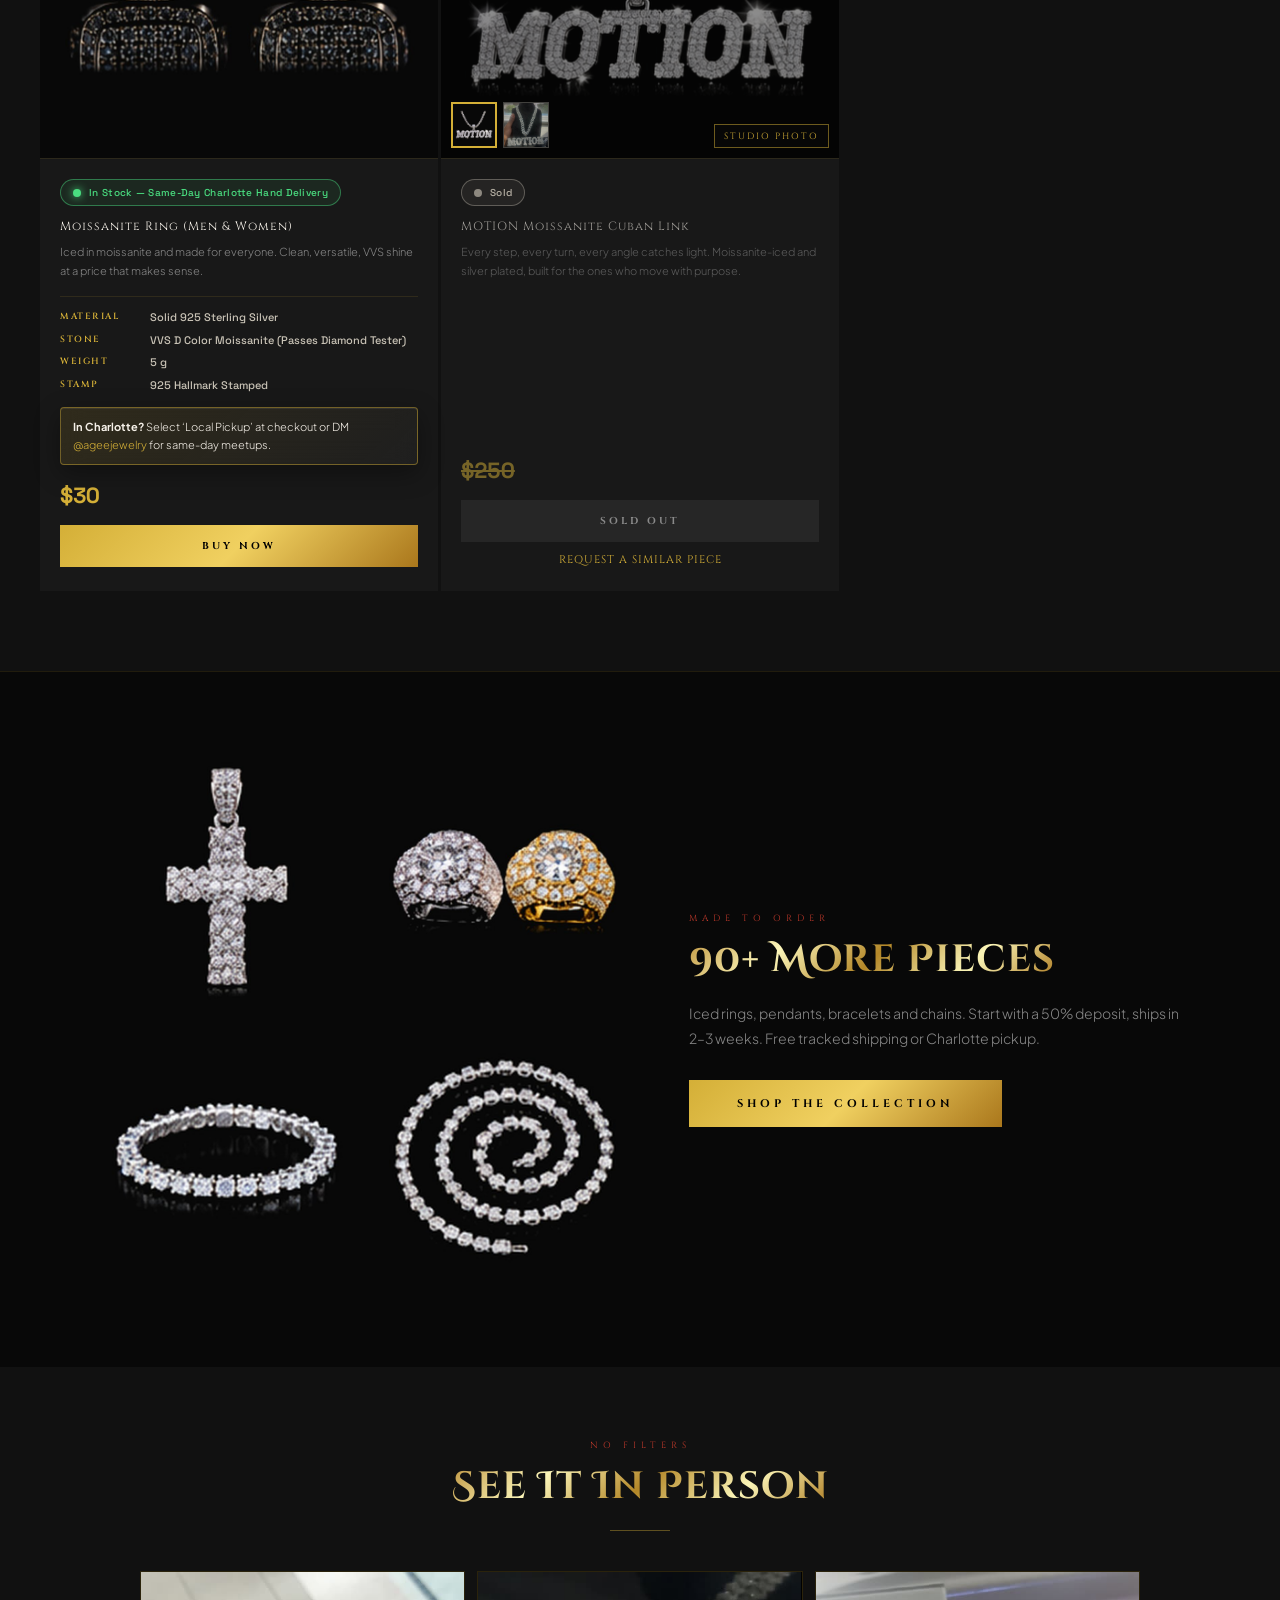
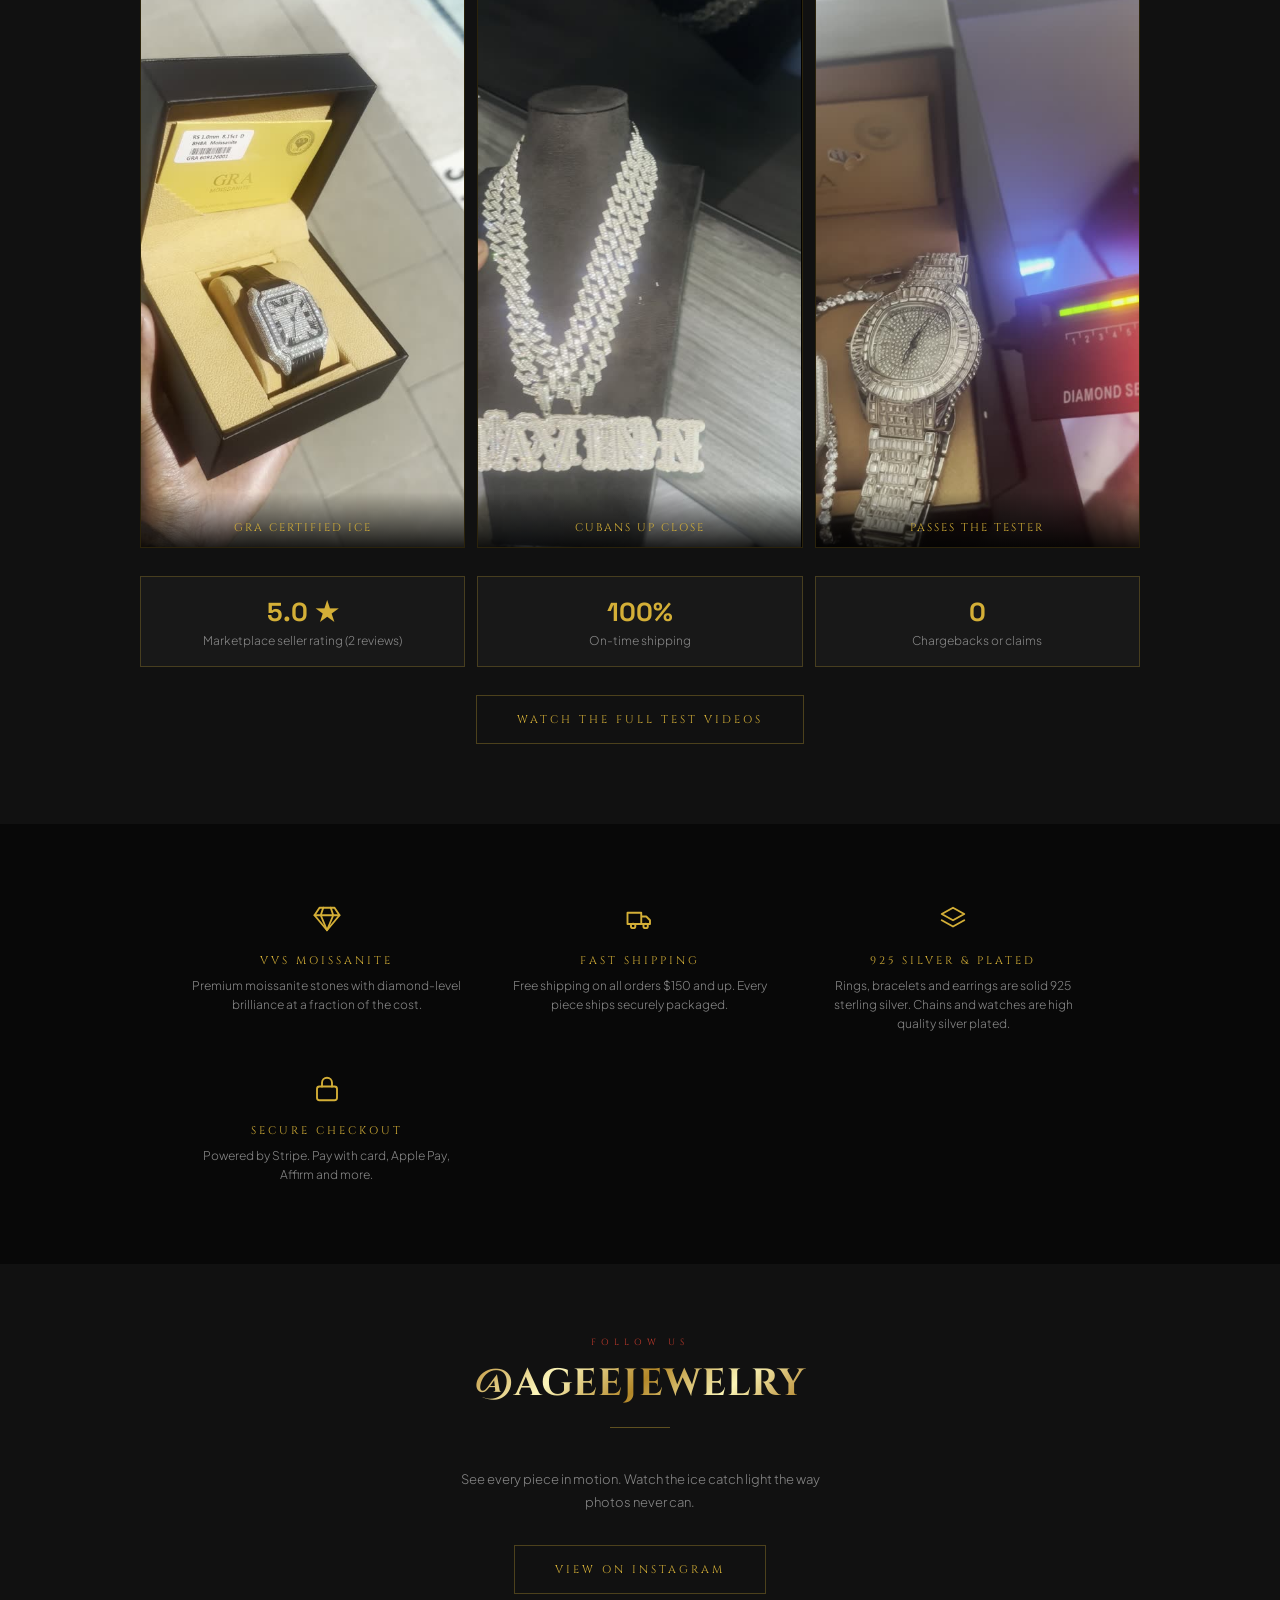
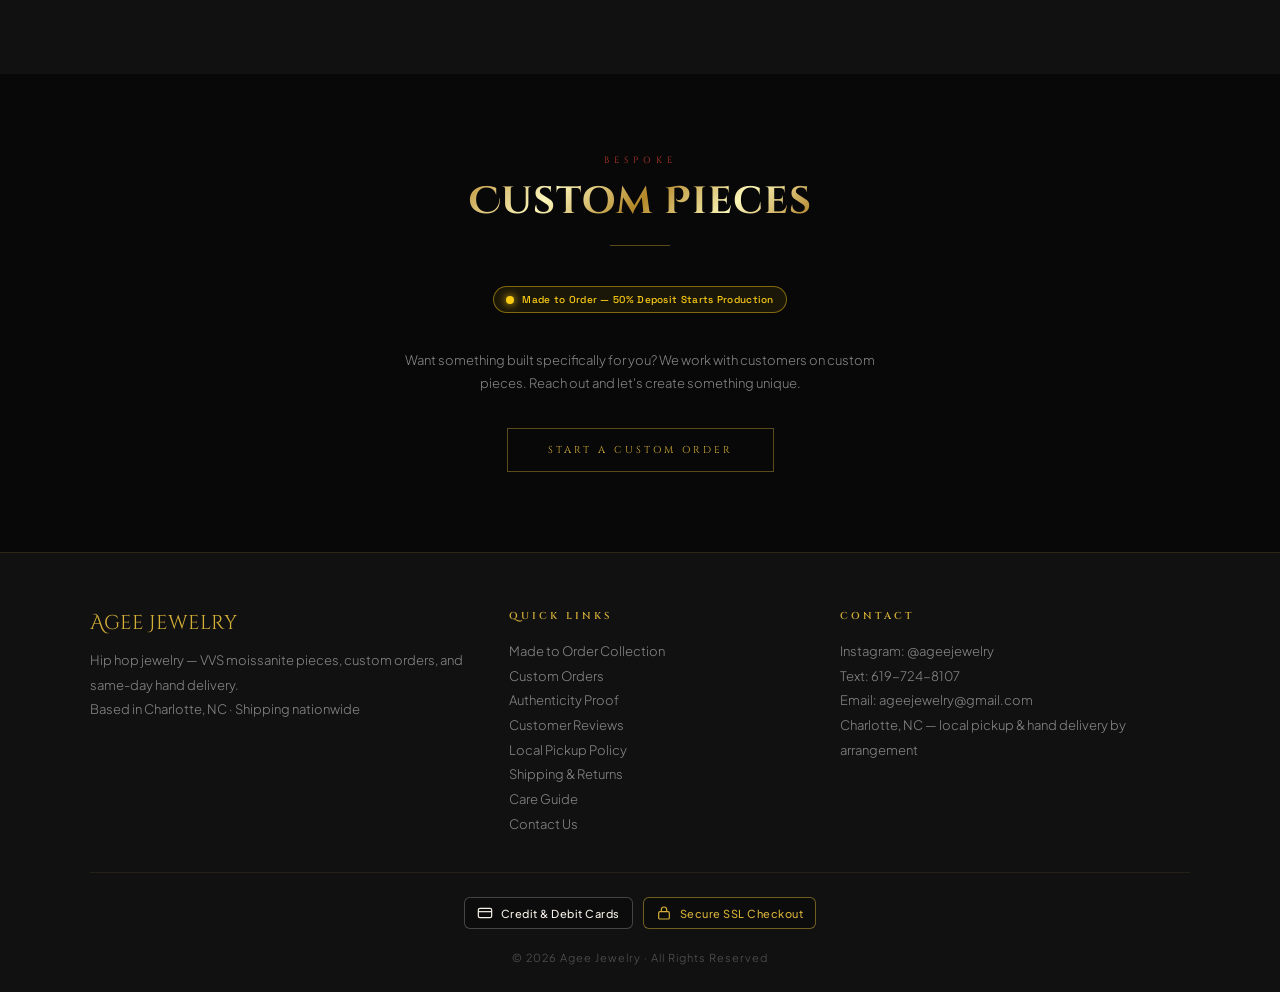
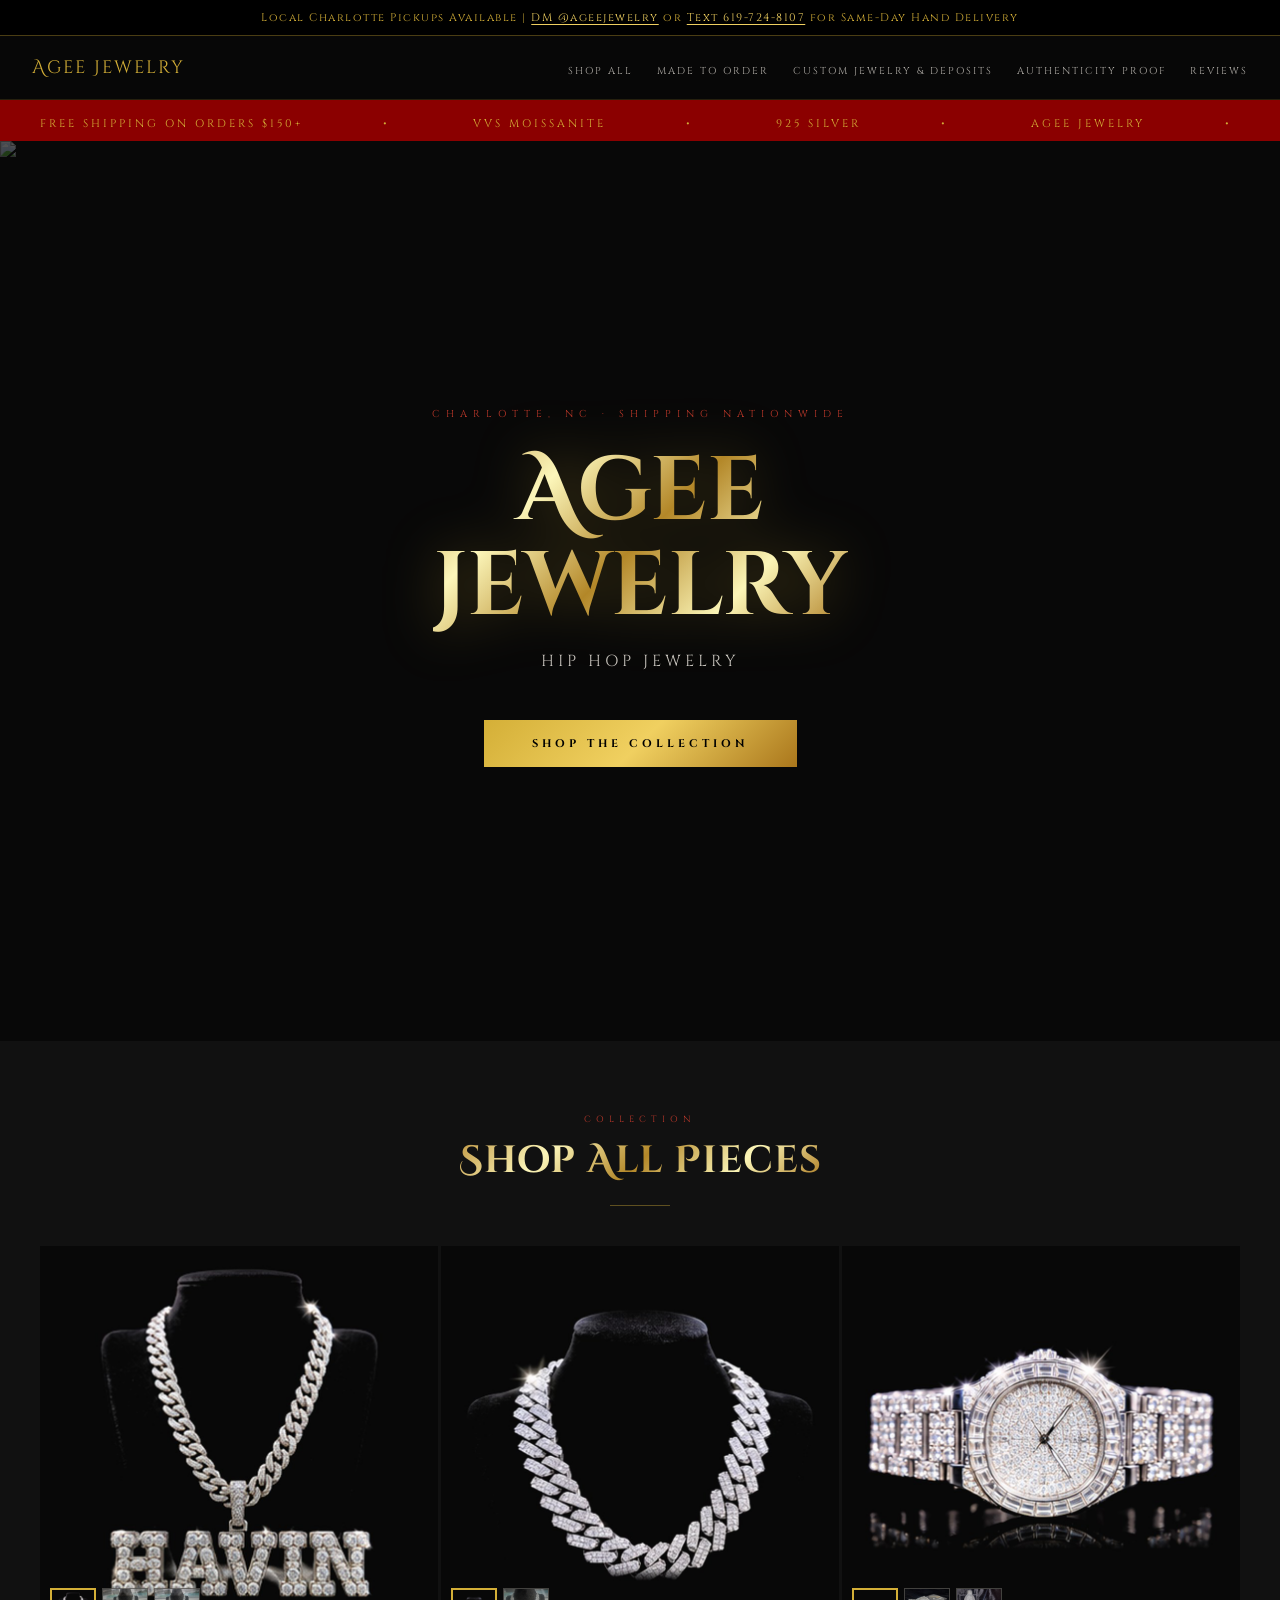
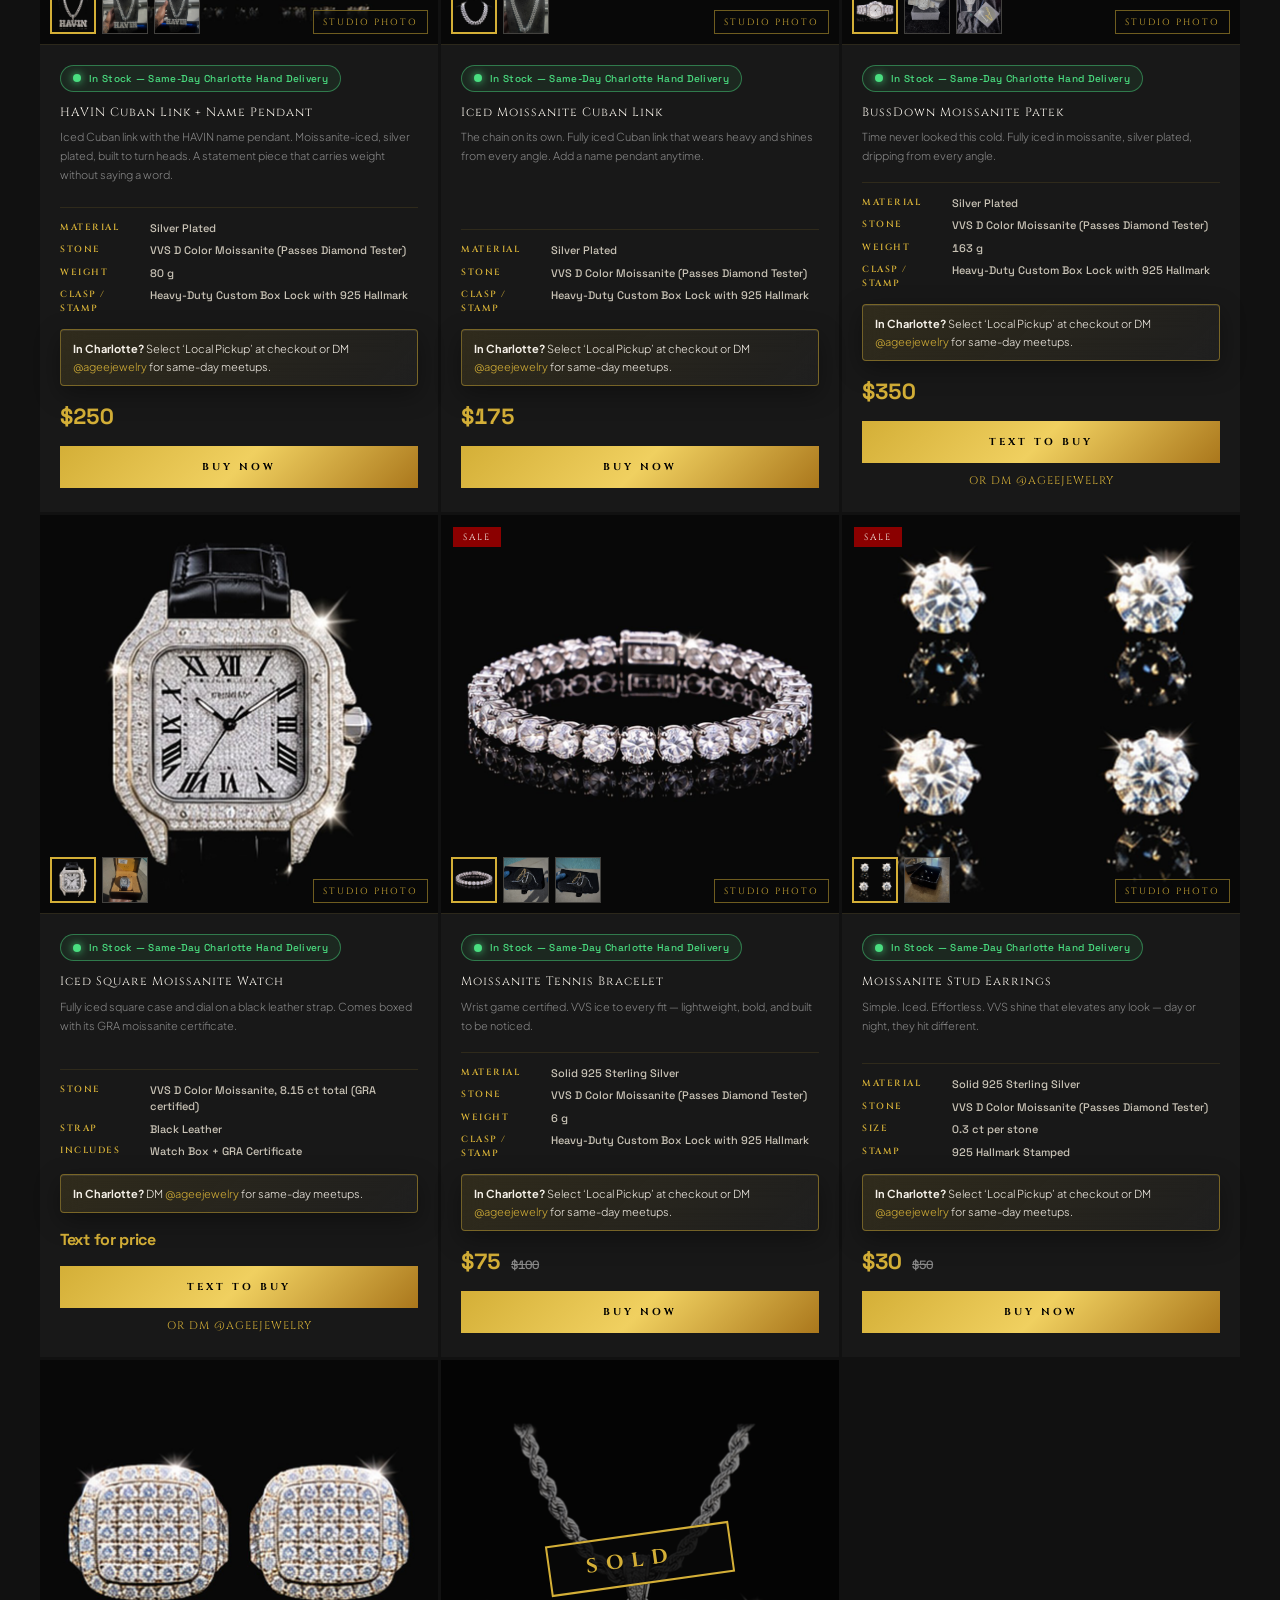
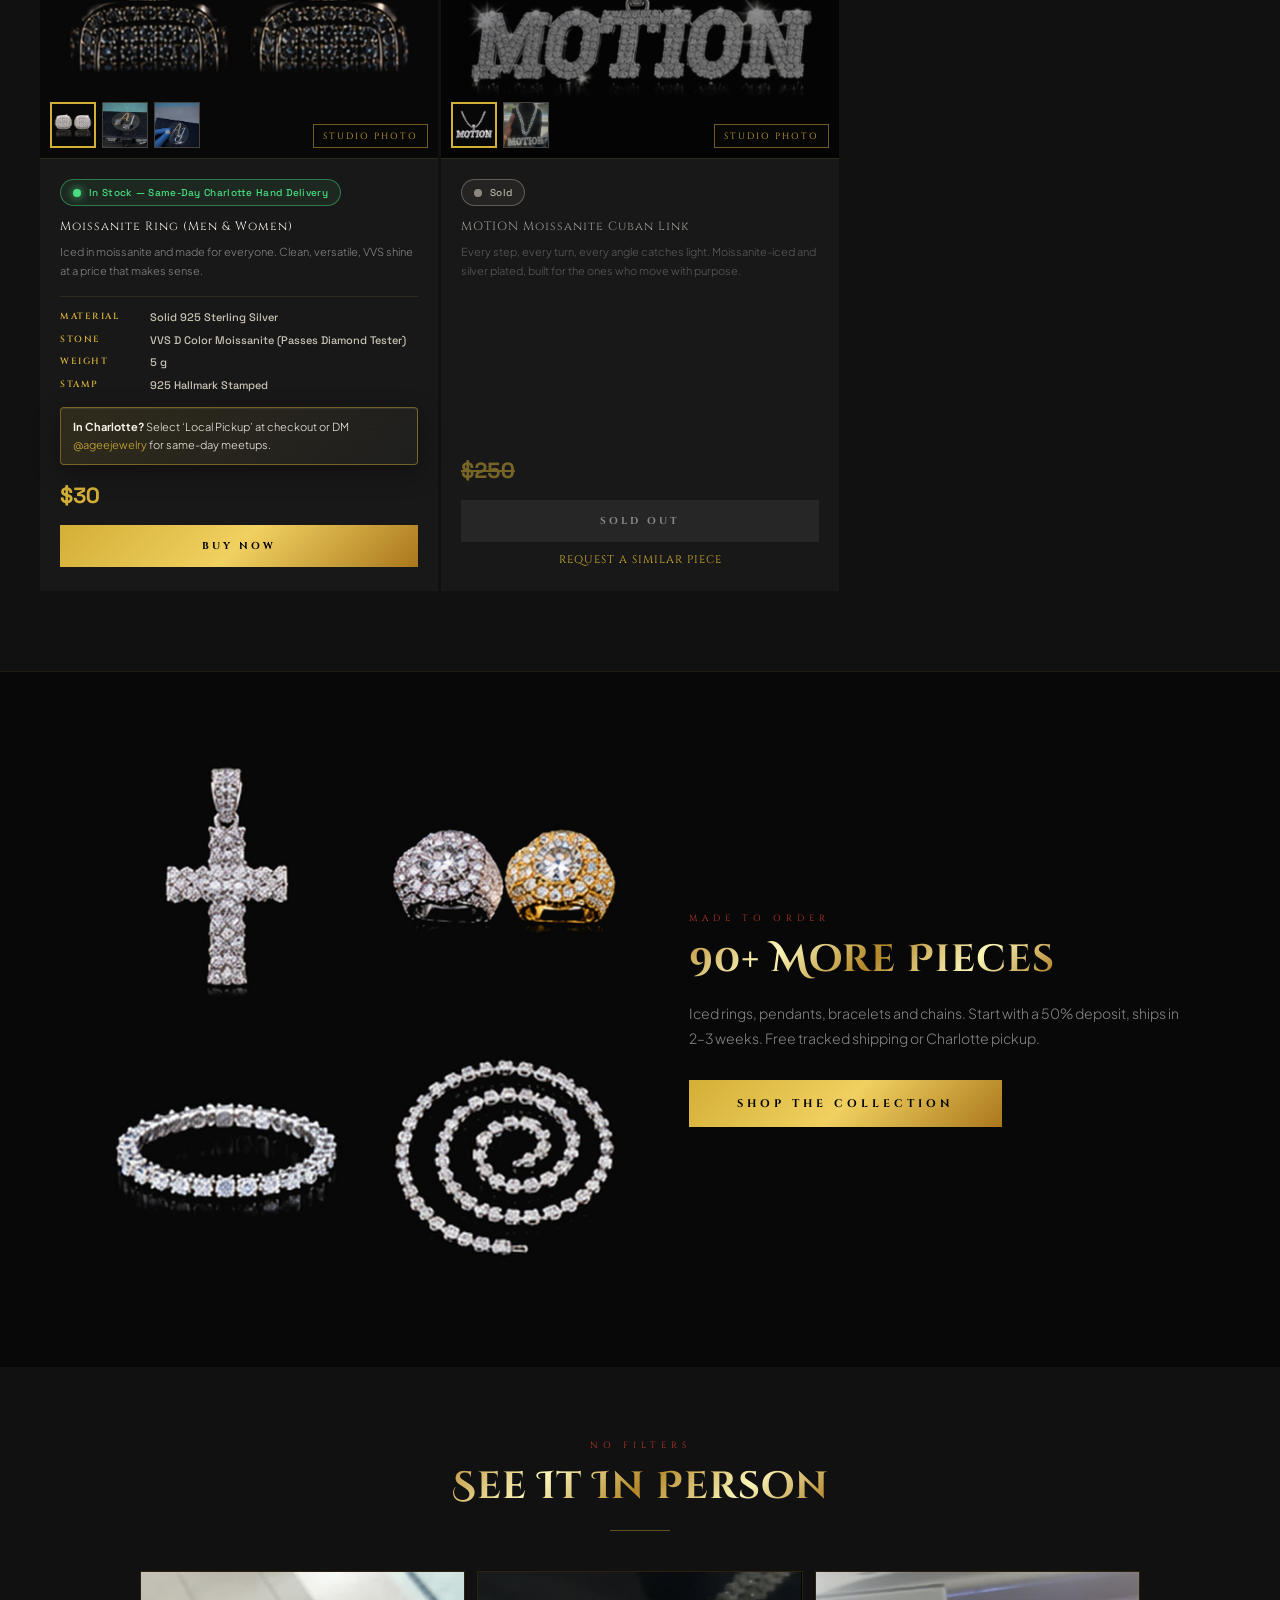
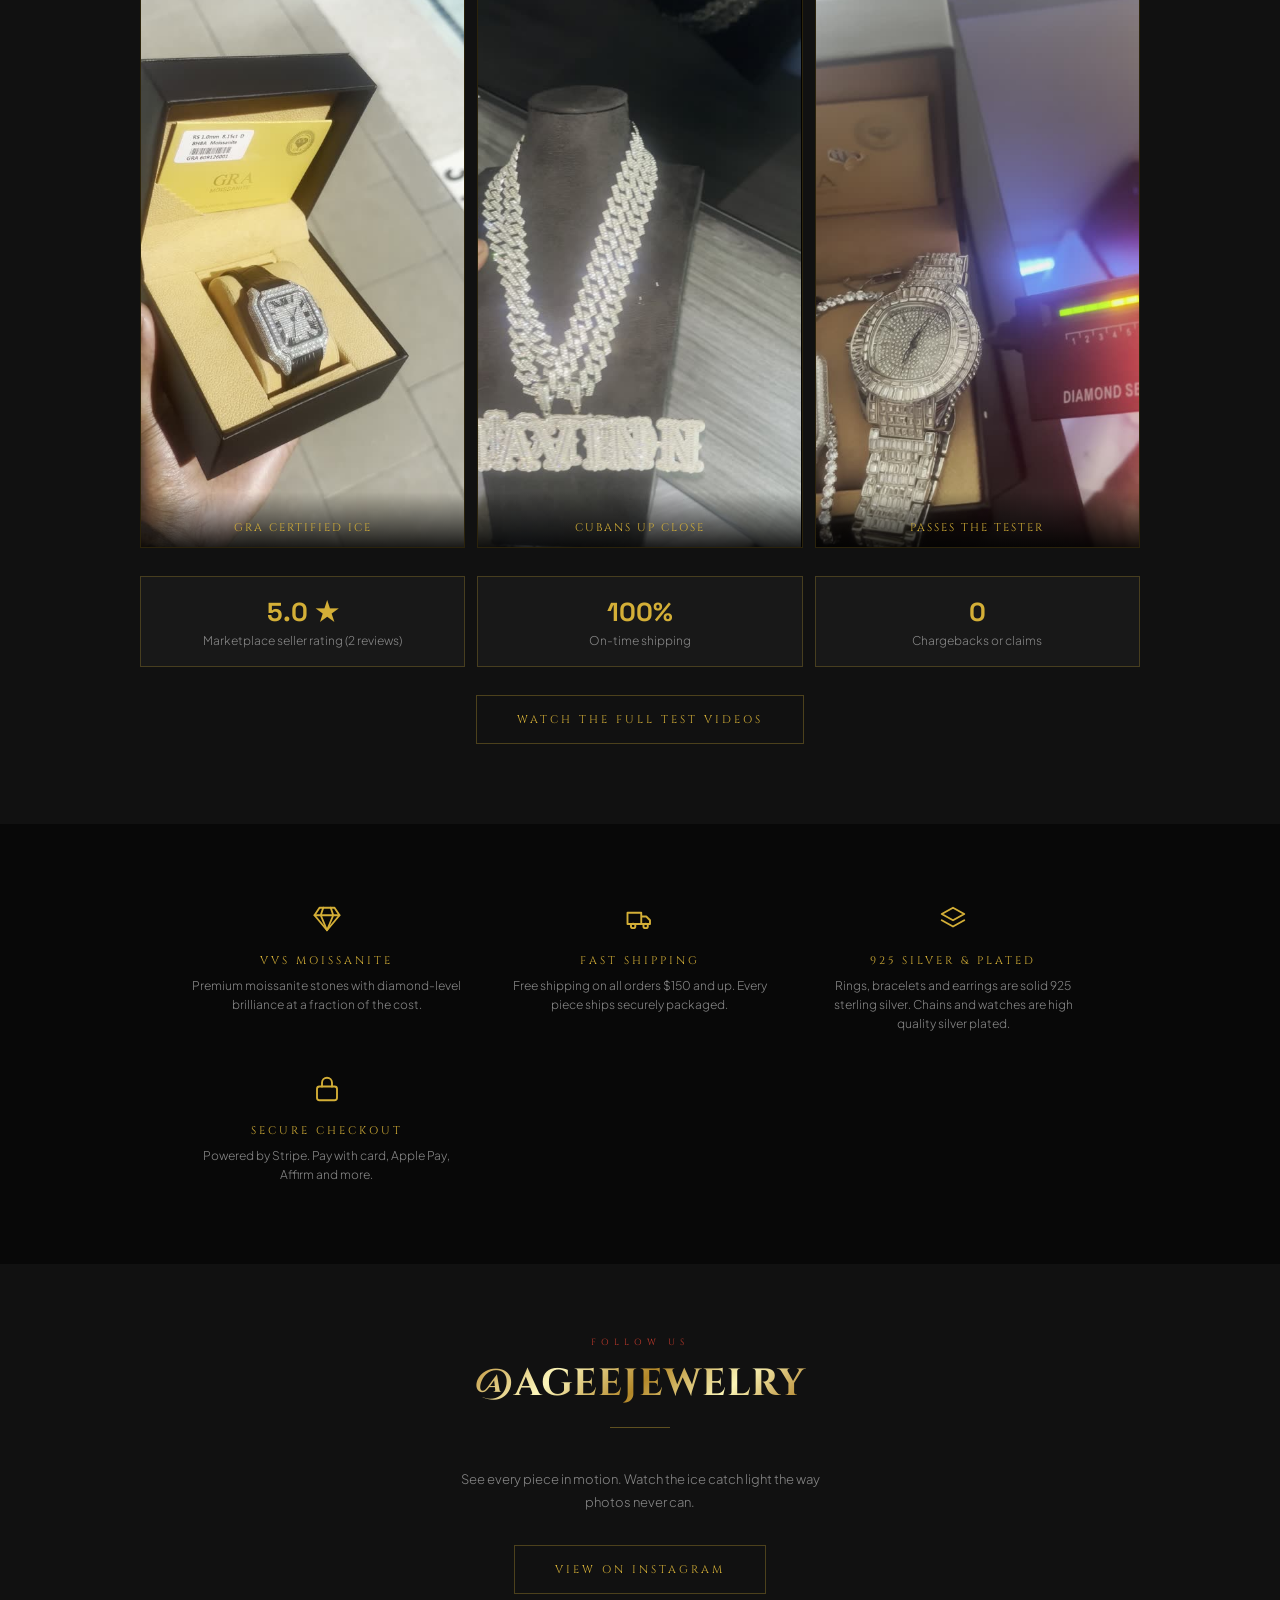
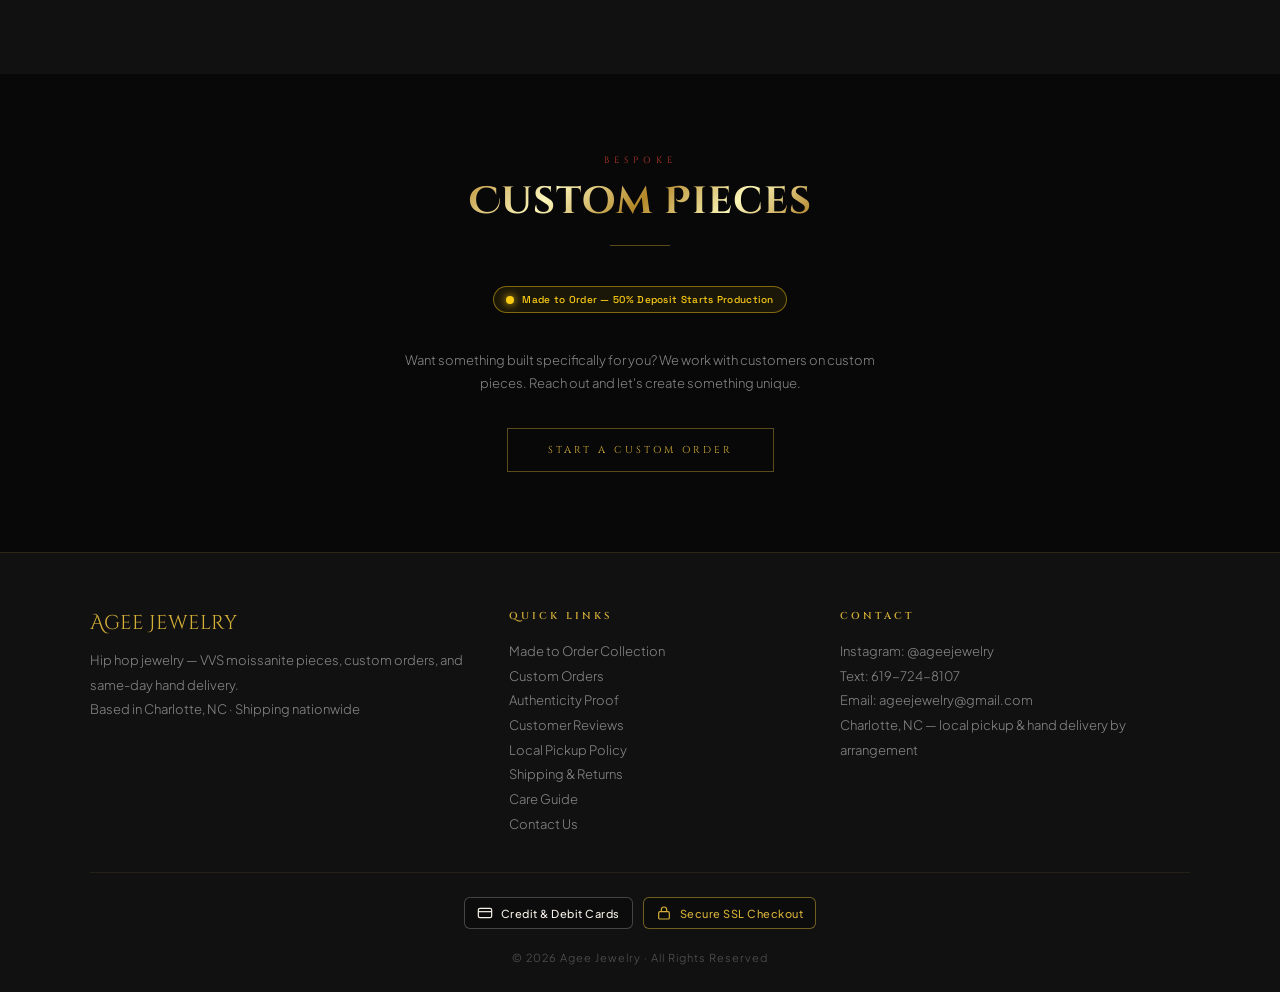
